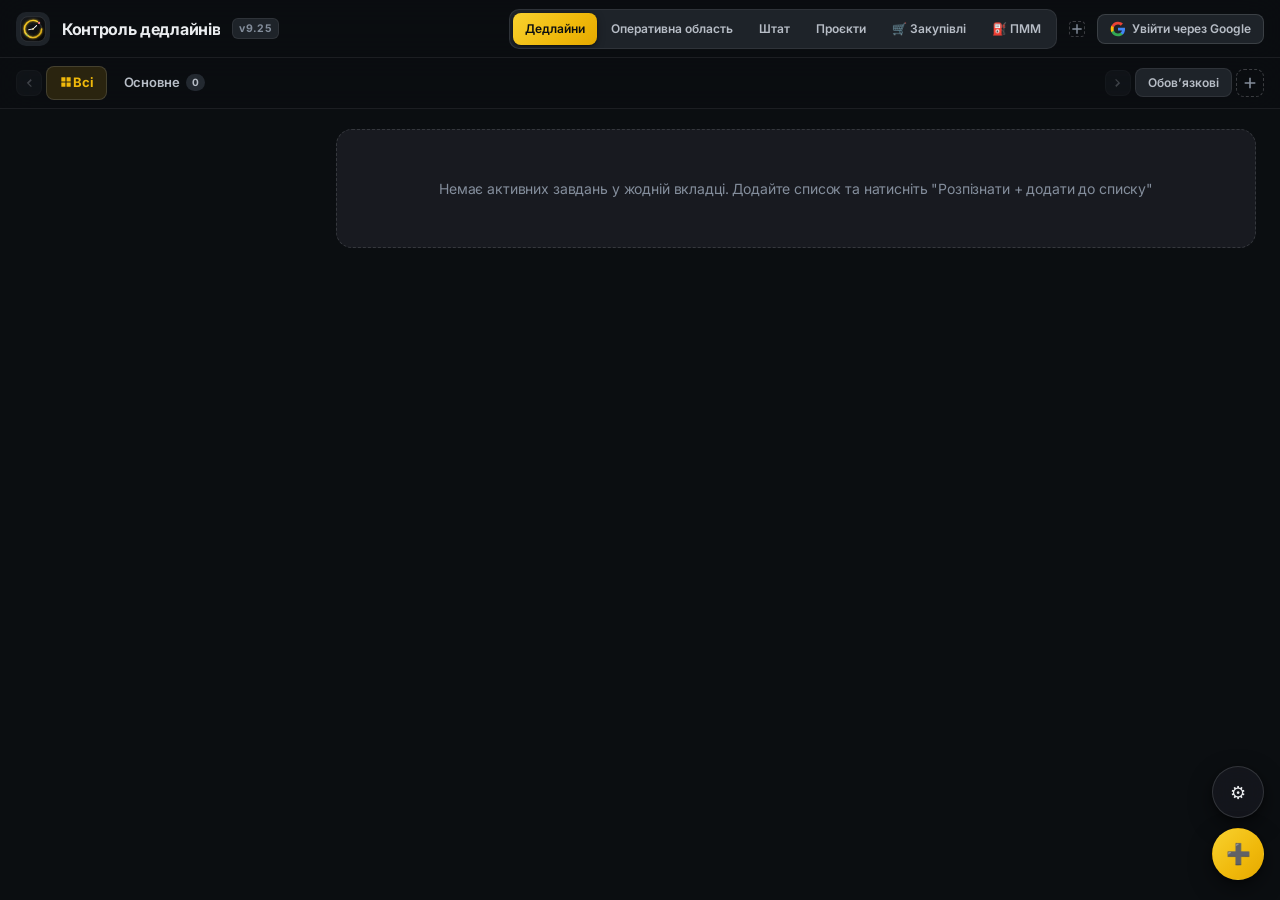
==== index.html @ 84240d9f "fix" ====
<!DOCTYPE html>
<html lang="uk">
<head>
<meta charset="UTF-8">
<meta name="viewport" content="width=device-width, initial-scale=1.0, maximum-scale=1.0, user-scalable=no, viewport-fit=cover">
<meta name="apple-mobile-web-app-capable" content="yes">
<meta name="apple-mobile-web-app-status-bar-style" content="default">
<meta name="theme-color" content="#0B0E11">
<meta name="apple-mobile-web-app-title" content="Дедлайни">
<link rel="manifest" href="manifest.json">
<link rel="icon" href="logo-mark.svg" type="image/svg+xml">
<title>Контроль дедлайнів</title>
<link href="https://fonts.googleapis.com/css2?family=Inter:wght@400;500;600;700;800&family=JetBrains+Mono:wght@500;700;800&display=swap" rel="stylesheet">
<link rel="stylesheet" href="themes.css?v=1.2">
<link rel="stylesheet" href="base.css?v=2.14">
<script src="https://telegram.org/js/telegram-web-app.js"></script>
<script src="https://accounts.google.com/gsi/client" async defer></script>

</head>
<body data-theme="binance">

  <div class="lock-screen" id="lockScreen">
    <div class="lock-box">
      <div class="lock-icon" aria-hidden="true"></div>
      <div class="lock-title">Екран заблоковано</div>
      <div class="lock-sub">Введіть пароль, щоб побачити завдання</div>
      <div class="lock-input-row">
        <input type="password" id="lock-password-input" placeholder="Пароль" autocomplete="off">
        <button class="btn-primary" id="lock-unlock-btn">Розблокувати</button>
      </div>
      <div class="lock-error" id="lock-error" style="display:none;">❌ Невірний пароль</div>
      <button class="lock-forgot" id="lock-forgot" type="button">Забули пароль? Скинути захист</button>
    </div>
    <div class="lock-topsites-wrap">
      <div class="lock-topsites-title">Часто відвідувані сайти</div>
      <div id="lock-top-sites" class="top-sites lock-top-sites"></div>
    </div>
  </div>

  <!-- Install Prompt Banner -->
  <div class="install-banner" id="install-banner" style="display:none;">
    <div class="install-banner-icon">📋</div>
    <div class="install-banner-text">
      <div class="install-banner-title" id="install-banner-title">Додайте на головний екран</div>
      <div class="install-banner-sub" id="install-banner-sub">Для швидкого доступу до дедлайнів</div>
    </div>
    <button class="install-banner-btn" id="install-banner-btn">Встановити</button>
    <button class="install-banner-close" id="install-banner-close" aria-label="Закрити">✕</button>
  </div>

  <div class="topbar">
    <div class="topbar-icon" aria-hidden="true"><img src="logo-mark.svg" alt=""></div>
    <div class="topbar-title">Контроль дедлайнів</div>
    <span class="topbar-version" id="topbarVersion" title="Версія застосунку"></span>
    <div class="app-mode-switch" role="tablist" aria-label="Робочий режим">
      <button class="app-mode-btn active" id="mode-deadlines" type="button" data-mode="deadlines" role="tab" aria-selected="true">Дедлайни</button>
      <button class="app-mode-btn" id="mode-ops" type="button" data-mode="ops" role="tab" aria-selected="false">Оперативна область</button>
      <button class="app-mode-btn" id="mode-shtat" type="button" data-mode="shtat" role="tab" aria-selected="false">Штат</button>
      <button class="app-mode-btn" id="mode-projects" type="button" data-mode="projects" role="tab" aria-selected="false">Проєкти</button>
      <button class="app-mode-btn" id="mode-procurement" type="button" data-mode="procurement" role="tab" aria-selected="false">🛒 Закупівлі</button>
      <button class="app-mode-btn" id="mode-pmm" type="button" data-mode="pmm" role="tab" aria-selected="false">⛽ ПММ</button>
    </div>
    <div id="top-sites" class="top-sites"></div>
    <button class="share-btn" id="share-btn" title="Поділитися" aria-label="Поділитися" style="display:none; background: none; border: 1px solid var(--border); border-radius: 8px; padding: 6px 10px; cursor: pointer; font-size: 18px; color: var(--text2); transition: all 0.2s; margin-left: 8px; flex-shrink: 0;">📤</button>
    <div class="auth-section" id="auth-section"></div>
  </div>

  <div class="tab-bar" id="tab-bar">
    <button class="tab-scroll-btn" id="tab-scroll-left" type="button" title="Прокрутити вліво" aria-label="Прокрутити вліво"></button>
    <div class="tab-list" id="tab-list"></div>
    <button class="tab-scroll-btn" id="tab-scroll-right" type="button" title="Прокрутити вправо" aria-label="Прокрутити вправо"></button>
    <button class="required-toggle-btn" id="required-toggle-btn" type="button" title="Показати або сховати задачі без дати">Обов’язкові</button>
    <button class="tab-add-btn" id="tab-add-btn" title="Додати вкладку" aria-label="Додати вкладку"></button>
  </div>

<nav class="mobile-nav" aria-label="Основна навігація">
  <button class="mobile-nav-item active" type="button" data-mode="deadlines"><span class="mobile-nav-icon">⌁</span><span>Дедлайни</span></button>
  <button class="mobile-nav-item" type="button" data-mode="ops"><span class="mobile-nav-icon">▦</span><span>Оперативна</span></button>
  <button class="mobile-nav-item" type="button" data-mode="shtat"><span class="mobile-nav-icon">◉</span><span>Штат</span></button>
  <button class="mobile-nav-item" type="button" data-mode="projects"><span class="mobile-nav-icon">⌘</span><span>Проєкти</span></button>
  <button class="mobile-nav-item" type="button" data-mode="procurement"><span class="mobile-nav-icon">🛒</span><span>Закупівлі</span></button>
  <button class="mobile-nav-item" type="button" data-mode="pmm"><span class="mobile-nav-icon">⛽</span><span>ПММ</span></button>
</nav>

<div class="fab-container">
  <button class="fab-btn fab-lock" id="lock-now-btn" title="Заблокувати екран" style="display:none;" aria-label="Заблокувати екран">🔒</button>
  <button class="fab-btn fab-settings" id="settings-btn" title="Налаштування" aria-label="Налаштування">⚙️</button>
  <button class="fab-btn fab-add" id="add-btn" title="Додати завдання" aria-label="Додати завдання">➕</button>
</div>

<div class="dash-layout">

  <aside class="dash-sidebar">
    <section class="calendar-command-card dash-widget sidebar-cal" id="calendar-section" style="display: none;" aria-label="Календар завдань">
      <div class="calendar-command-heading">
        <div><p class="eyebrow">Планування</p><h1>Календар задач</h1></div>
        <span class="calendar-command-note">натисніть на дату</span>
      </div>
      <div class="cal-header">
        <button id="cal-prev" aria-label="Попередній місяць"></button>
        <span class="cal-title" id="cal-title"></span>
        <button id="cal-next" aria-label="Наступний місяць"></button>
      </div>
      <div class="cal-grid" id="calendar-grid"></div>
    </section>

    <div class="dash-widget" id="top-assignees-widget" style="display:none;">
      <h4>👥 Топ виконавців</h4>
      <div id="top-assignees-list"></div>
    </div>
  </aside>

  <div class="dash-main">
    <div id="container">
      <div class="empty empty-state">Завантажте завдання через Gemini або відновлено зі сховища</div>
    </div>
    <div id="completed-section" style="display: none; margin-top: 40px;">
      <h3 style="color: var(--text2); font-size: 15px; margin-bottom: 16px; border-bottom: 1px solid var(--border); padding-bottom: 8px;">Виконані завдання</h3>
      <div id="completed-container" class="items-grid"></div>
    </div>
  </div>
</div>

<section class="ops-workspace" id="ops-workspace" aria-label="Оперативна робоча область">
  <div class="ops-shell">
    <aside class="ops-rail">
      <div class="ops-rail-title">Реєстри</div>
      <div class="ops-nav-card">
        <button class="ops-nav-item active" type="button" data-ops-target="fuel" style="--ops-dot: var(--blue);"><span>Паливо</span><small id="ops-nav-fuel">0</small></button>
        <button class="ops-nav-item" type="button" data-ops-target="procurement" style="--ops-dot: var(--amber);"><span>Закупівлі</span><small id="ops-nav-procurement">0</small></button>
        <button class="ops-nav-item" type="button" data-ops-target="budgets" style="--ops-dot: var(--green);"><span>Кошториси</span><small id="ops-nav-budgets">0</small></button>
        <button class="ops-nav-item" type="button" data-ops-target="tables" style="--ops-dot: var(--text3);"><span>Таблиці</span><small>soon</small></button>
      </div>
    </aside>
    <main class="ops-main">
      <section class="ops-hero">
        <div class="ops-register-panel">
          <div class="ops-kicker">Оперативна область</div>
          <div class="ops-title-row">
            <div>
              <h2 class="ops-title">Реєстри ресурсів, закупівель і кошторисів</h2>
              <p class="ops-subtitle">Тут будемо збирати інформацію різного характеру: паливо, плани закупівель, кошторисні статті, інтегровані таблиці та зведену статистику.</p>
            </div>
            <div class="ops-action-row">
              <button class="ops-soft-btn" type="button" id="ops-add-row-btn">Додати запис</button>
              <button class="ops-soft-btn" type="button" id="ops-import-btn">Імпорт таблиці</button>
            </div>
          </div>
          <div class="ops-ledger" id="ops-ledger"></div>
        </div>
        <div class="ops-register-panel">
          <div class="ops-kicker">План / факт</div>
          <h2 class="ops-title">Поточна картина</h2>
          <p class="ops-subtitle">Показники поки рахуються з локальної структури даних. Наступним кроком додамо редагування й імпорт.</p>
          <div id="ops-summary-lines"></div>
        </div>
      </section>
      <section class="ops-module-grid">
        <article class="ops-module" id="ops-module-fuel"></article>
        <article class="ops-module" id="ops-module-procurement"></article>
        <article class="ops-module" id="ops-module-budgets"></article>
      </section>
    </main>
  </div>
</section>

<section class="shtat-workspace" id="shtat-workspace" aria-label="Штат" style="display:none;">
  <div class="shtat-toolbar" id="shtat-toolbar" style="display:none;">
    <div class="shtat-toolbar-left">
      <label class="shtat-filter-label" for="shtat-unit-filter">Підрозділ</label>
      <select class="shtat-unit-filter" id="shtat-unit-filter" aria-label="Фільтр підрозділів">
        <option value="all">Всі підрозділи</option>
      </select>
    </div>
    <button class="btn-secondary shtat-refresh-btn" id="shtat-refresh-btn" type="button">🔄 Оновити з таблиці</button>
  </div>
  <div class="shtat-dashboard" id="shtat-dashboard">
    <!-- Заповнюється через renderShtatDashboard() -->
  </div>
</section>

<section class="projects-workspace" id="projects-workspace" aria-label="Проєкти" style="display:none;">
  <div class="projects-shell">
    <aside class="projects-rail" aria-label="Список проєктів">
      <div class="projects-rail-heading">
        <div>
          <span class="projects-eyebrow">Контур роботи</span>
          <h2>Проєкти</h2>
        </div>
        <button class="project-create-btn" id="project-create-btn" type="button">+ Новий</button>
      </div>
      <div class="projects-list" id="projects-list"></div>
    </aside>
    <main class="project-detail" id="project-detail" aria-live="polite"></main>
  </div>
</section>

<section class="pmm-workspace" id="pmm-workspace" aria-label="Пально-мастильні матеріали" style="display:none;">
  <!-- Rendered dynamically by renderPmmWorkspace() -->
</section>

<section class="procurement-workspace" id="procurement-workspace" aria-label="План закупівель" style="display:none;">
    <main class="procurement-main">
      <div class="procurement-panel">
        <div class="procurement-head">
          <div>
            <span class="procurement-eyebrow">План закупівель</span>
            <h2 class="procurement-title" id="procurement-title">План закупівель</h2>
          </div>
          <button type="button" class="procurement-btn" id="procurement-settings-btn" title="Налаштування Google Таблиці">⚙️</button>
          <button type="button" class="procurement-sync-btn" id="procurement-sync-btn">🔄 Оновити з Google Таблиці</button>
        </div>

        <div class="proc-gauge-wrap">
          <div class="proc-gauge-box">
            <svg viewBox="0 0 210 148">
              <defs>
                <linearGradient id="procGaugeGrad" x1="0" y1="0" x2="1" y2="0">
                  <stop offset="0%" stop-color="#ff1b3d"/>
                  <stop offset="25%" stop-color="#ff7200"/>
                  <stop offset="50%" stop-color="#ffd800"/>
                  <stop offset="75%" stop-color="#82ff00"/>
                  <stop offset="100%" stop-color="#00df63"/>
                </linearGradient>
                <linearGradient id="needleFillGrad" x1="105" y1="118" x2="20" y2="118" gradientUnits="userSpaceOnUse">
                  <stop offset="0%" stop-color="#07101f"/>
                  <stop offset="45%" stop-color="#0b2145"/>
                  <stop offset="100%" stop-color="#07101f"/>
                </linearGradient>
                <linearGradient id="needleEdgeGrad" x1="105" y1="118" x2="20" y2="118" gradientUnits="userSpaceOnUse">
                  <stop offset="0%" stop-color="#008cff"/>
                  <stop offset="55%" stop-color="#00eaff"/>
                  <stop offset="100%" stop-color="#ffffff"/>
                </linearGradient>
                <filter id="procGlow" x="-60%" y="-60%" width="220%" height="220%">
                  <feGaussianBlur stdDeviation="3" result="blur"/>
                  <feMerge>
                    <feMergeNode in="blur"/>
                    <feMergeNode in="SourceGraphic"/>
                  </feMerge>
                </filter>
                <filter id="procSoftGlow" x="-80%" y="-80%" width="260%" height="260%">
                  <feGaussianBlur stdDeviation="5"/>
                </filter>
              </defs>

              <path d="M15,118 A90,90 0 0 1 195,118 Z" fill="none"/>

              <g id="procTicksGroup" filter="url(#procGlow)"></g>

              <path class="gauge-ring-track" d="M20,118 A85,85 0 0 1 190,118"/>
              <path class="gauge-ring" d="M20,118 A85,85 0 0 1 190,118" stroke="url(#procGaugeGrad)"/>
              <path class="gauge-ring-halo" d="M20,118 A85,85 0 0 1 190,118" stroke="url(#procGaugeGrad)" filter="url(#procSoftGlow)"/>
              <path class="gauge-ring-shine" d="M20,118 A85,85 0 0 1 190,118" filter="url(#procGlow)"/>

              <g id="procLabelsGroup"></g>

              <g id="procNeedleGroup" filter="url(#procGlow)">
                <line class="gauge-needle-tail" x1="105" y1="118" x2="123" y2="118"/>
                <path class="gauge-needle-body" id="procGaugeNeedle" d="M105,112.5 L19,118 L105,123.5 Z"/>
                <circle class="gauge-needle-tip" cx="19" cy="118" r="2"/>
              </g>
              <circle class="gauge-pivot-outer" id="procGaugePivot" cx="105" cy="118" r="8"/>
              <circle class="gauge-pivot-shine" cx="105" cy="118" r="2.6" filter="url(#procGlow)"/>
            </svg>
            <div class="proc-gauge-pct" id="procGaugePct">0%</div>
          </div>
          <div class="proc-gauge-stats">
            <div class="proc-gauge-stat-line" id="procGaugeLabel">Виконано 0 з 0 позицій</div>
            <div class="proc-gauge-stat-sub">Позначайте позиції галочкою — стрілка рухається автоматично</div>
          </div>
        </div>

        <div class="procurement-kekv-summary" id="procurement-kekv-summary"></div>
        <div class="procurement-kekv-summary" id="procurement-type-summary"></div>

        <div class="procurement-csv-box" id="procurement-csv-box" style="display:none;">
          <b>⚠️ Браузер заблокував пряме завантаження таблиці (CORS).</b>
          <div style="font-size:12px;margin-top:4px">Відкрийте таблицю → Файл → Завантажити → CSV, вставте текст нижче:</div>
          <textarea id="procurement-csv-textarea" placeholder="№ з/п,КЕКВ,Предмет закупівлі,Вартість,Тип угоди"></textarea>
          <div style="display:flex;gap:8px">
            <button type="button" class="procurement-btn procurement-btn-primary" id="procurement-csv-import-btn">📥 Імпортувати CSV</button>
            <button type="button" class="procurement-btn" id="procurement-csv-cancel-btn">Скасувати</button>
          </div>
        </div>

        <div class="procurement-table-wrap">
          <table class="procurement-table">
            <thead>
              <tr>
                <th>№</th>
                <th>КЕКВ</th>
                <th>Предмет закупівлі</th>
                <th>Вартість, грн</th>
                <th>Тип угоди</th>
                <th>✓</th>
                <th></th>
              </tr>
            </thead>
            <tbody id="procurement-table-body"></tbody>
          </table>
          <div class="procurement-empty" id="procurement-empty" style="display:none;">
            Позицій ще немає. Натисніть «Оновити з Google Таблиці».
          </div>
        </div>

        <div class="procurement-status" id="procurement-status"></div>
        <button type="button" class="procurement-btn" id="procurement-no-url-btn" style="display:none; margin-top: 10px;">⚙️ Вказати посилання на таблицю</button>
      </div>
    </main>
</section>


<div class="modal-overlay" id="addModal">
  <div class="modal-content" style="max-width: 520px;">
    <div class="modal-header">
      <div class="modal-title">Додати завдання</div>
      <button class="modal-close" id="modal-close-btn" aria-label="Закрити"></button>
    </div>

    <div class="workspace-select-row" id="workspace-select-container" style="display: none; margin-top: 0; margin-bottom: 14px;">
      <label>📁 Вкладка:</label>
      <select id="add-workspace-select"></select>
    </div>

    <label class="ai-toggle-row" for="ai-mode-toggle">
      <input type="checkbox" id="ai-mode-toggle">
      <span class="ai-toggle-switch"></span>
      <span class="ai-toggle-label">🤖 Розпізнавати текст за допомогою ШІ (декілька завдань зі списку одразу)</span>
    </label>

    <div id="quick-mode-fields">
      <div class="input-box" style="margin-bottom: 0; padding: 0; border: none; background: transparent;">
        <label>⚡ Швидке додавання завдання</label>
        <div class="voice-field">
          <input type="text" id="quick-task-text" placeholder="Опис завдання..." style="width:100%; background:var(--surface2); border:1px solid var(--border); color:var(--text); padding:10px 40px 10px 12px; border-radius:var(--radius-sm); outline:none; font-family:'Inter',sans-serif; font-size:14px; margin-bottom:10px;">
          <button type="button" class="mic-btn" data-target="quick-task-text" aria-label="Голосове введення" title="Голосове введення"></button>
        </div>
        <div style="display:flex; gap:10px; margin-bottom:10px; flex-wrap: wrap;">
          <div style="flex:1; min-width:130px;">
            <label style="font-size: 12px; color: var(--text2); display:block; margin-bottom: 4px;">📅 Дедлайн:</label>
                <input type="date" id="quick-task-date" style="width:100%; background:var(--surface2); border:1px solid var(--border); color:var(--text); padding:8px; border-radius:6px; outline:none; font-family:'Inter',sans-serif; font-size:13px;">
              </div>
              <div style="flex:0.7; min-width:100px;">
                <label style="font-size: 12px; color: var(--text2); display:block; margin-bottom: 4px;">🕐 Час:</label>
                <input type="time" id="quick-task-time" style="width:100%; background:var(--surface2); border:1px solid var(--border); color:var(--text); padding:8px; border-radius:6px; outline:none; font-family:'Inter',sans-serif; font-size:13px;">
              </div>
            </div>
            <div style="display:flex; gap:10px; margin-bottom:14px; flex-wrap: wrap;">
              <div style="flex:1; min-width:130px;">
                <label style="font-size: 12px; color: var(--text2); display:block; margin-bottom: 4px;">🔄 Повторення:</label>
                <select id="quick-task-repeat" style="width:100%; background:var(--surface2); border:1px solid var(--border); color:var(--text); padding:8px; border-radius:6px; outline:none; font-size:13px;">
                  <option value="none">Не повторювати</option>
                  <option value="weekly">Щотижня</option>
                  <option value="monthly">Щомісяця</option>
                  <option value="quarterly">Щокварталу</option>
                </select>
              </div>
              <div style="flex:1; min-width:130px;">
                <label style="font-size: 12px; color: var(--text2); display:block; margin-bottom: 4px;">👤 Виконавець:</label>
                <input type="text" id="quick-task-assignee" placeholder="Ім'я або посада" list="assignees-datalist" autocomplete="off" style="width:100%; background:var(--surface2); border:1px solid var(--border); color:var(--text); padding:8px; border-radius:6px; outline:none; font-family:'Inter',sans-serif; font-size:13px;">
              </div>
            </div>
            <label class="important-checkbox" style="display:inline-flex; align-items:center; gap:8px; margin-bottom:12px; cursor:pointer;">
              <input type="checkbox" id="quick-task-important" style="width:18px; height:18px; accent-color:var(--red); cursor:pointer;">
              <span style="font-size:13px; font-weight:700; color:var(--red); user-select:none;">❗ Важлива задача</span>
            </label>
            <div class="btn-row">
              <button class="btn-primary" id="btn-quick-add" style="width:100%; justify-content:center;">
                Додати завдання
              </button>
            </div>
          </div>
        </div>

        <div id="ai-mode-fields" style="display:none;">
          <div class="input-box" style="margin-bottom: 0; padding: 0; border: none; background: transparent;">
            <label>📋 Список недоліків з термінами</label>
            <div class="voice-field">
              <textarea id="raw" placeholder="Наприклад:
1. Підтікання даху в корпусі А — термін 20.06.2025
2. Відсутність плану евакуації — до 05.07.2025"></textarea>
              <button type="button" class="mic-btn" data-target="raw" aria-label="Голосове введення" title="Голосове введення"></button>
            </div>
            <div style="display: flex; gap: 12px; margin-top: 12px; flex-wrap: wrap; align-items: flex-end;">
              <div>
                <label style="font-size: 13px; color: var(--text2); margin-right: 8px;">🔄 Повторення:</label>
                <select id="default-repeat" style="background: var(--surface2); border: 1px solid var(--border); color: var(--text); padding: 6px; border-radius: var(--radius-sm); outline: none;">
                  <option value="none">Не повторювати</option>
                  <option value="weekly">Щотижня</option>
                  <option value="monthly">Щомісяця</option>
                  <option value="quarterly">Щокварталу</option>
                </select>
              </div>
              <div>
                <label style="font-size: 13px; color: var(--text2); display: block; margin-bottom: 2px;">👤 Виконавець:</label>
                <input type="text" id="default-assignee" placeholder="Ім'я або посада" list="assignees-datalist" autocomplete="off" style="background: var(--surface2); border: 1px solid var(--border); color: var(--text); padding: 6px 10px; border-radius: var(--radius-sm); outline: none; font-family: 'Inter', sans-serif; font-size: 13px; width: 180px;">
              </div>
            </div>
            <div class="btn-row">
              <button class="btn-primary" id="btn-parse">Розпізнати + додати до списку</button>
              <span class="status" id="status"></span>
            </div>
          </div>
        </div>
  </div>
</div>

<div class="modal-overlay" id="editModal">
  <div class="modal-content">
    <div class="modal-header">
      <div class="modal-title">Редагувати завдання</div>
      <button class="modal-close" id="edit-modal-close-btn" aria-label="Закрити"></button>
    </div>
    <div class="input-box" style="margin-bottom: 0; padding: 0; border: none; background: transparent;">
      <label>📝 Текст замітки</label>
      <div class="voice-field">
        <textarea id="edit-text" style="min-height: 80px;"></textarea>
        <button type="button" class="mic-btn" data-target="edit-text" aria-label="Голосове введення" title="Голосове введення"></button>
      </div>
      
      <div style="display: flex; gap: 12px; margin-top: 12px; flex-wrap: wrap;">
        <div style="flex: 1; min-width: 130px;">
          <label style="font-size: 13px; color: var(--text2); display: block; margin-bottom: 6px;">📅 Дедлайн:</label>
          <input type="date" id="edit-deadline" style="width: 100%; background: var(--surface2); border: 1px solid var(--border); color: var(--text); padding: 8px; border-radius: var(--radius-sm); outline: none; font-family: 'Inter', sans-serif;">
        </div>
        <div style="flex: 0.6; min-width: 100px;">
          <label style="font-size: 13px; color: var(--text2); display: block; margin-bottom: 6px;">🕐 Час:</label>
          <input type="time" id="edit-deadline-time" style="width: 100%; background: var(--surface2); border: 1px solid var(--border); color: var(--text); padding: 8px; border-radius: var(--radius-sm); outline: none; font-family: 'Inter', sans-serif;">
        </div>
        <div style="flex: 1; min-width: 130px;">
          <label style="font-size: 13px; color: var(--text2); display: block; margin-bottom: 6px;">🔄 Повторення:</label>
          <select id="edit-repeat" style="width: 100%; background: var(--surface2); border: 1px solid var(--border); color: var(--text); padding: 8px; border-radius: var(--radius-sm); outline: none;">
            <option value="none">Не повторювати</option>
            <option value="weekly">Щотижня</option>
            <option value="monthly">Щомісяця</option>
            <option value="quarterly">Щокварталу</option>
          </select>
        </div>
        <div style="flex: 1; min-width: 130px;">
          <label style="font-size: 13px; color: var(--text2); display: block; margin-bottom: 6px;">👤 Виконавець:</label>
          <input type="text" id="edit-assignee" placeholder="Ім'я или посада" list="assignees-datalist" autocomplete="off" style="width: 100%; background: var(--surface2); border: 1px solid var(--border); color: var(--text); padding: 8px; border-radius: var(--radius-sm); outline: none; font-family: 'Inter', sans-serif;">
        </div>
        <div style="flex: 1; min-width: 130px;">
          <label style="font-size: 13px; color: var(--text2); display: block; margin-bottom: 6px;">📁 Вкладка:</label>
          <select id="edit-workspace" style="width: 100%; background: var(--surface2); border: 1px solid var(--border); color: var(--text); padding: 8px; border-radius: var(--radius-sm); outline: none; font-family: 'Inter', sans-serif;"></select>
        </div>
      </div>

      <label class="important-checkbox" style="display:inline-flex; align-items:center; gap:8px; margin-top:12px; cursor:pointer;">
        <input type="checkbox" id="edit-important" style="width:18px; height:18px; accent-color:var(--red); cursor:pointer;">
        <span style="font-size:13px; font-weight:700; color:var(--red); user-select:none;">❗ Важлива задача</span>
      </label>

      <div class="btn-row" style="margin-top: 20px;">
        <button class="btn-primary" id="btn-save-edit" style="width: 100%; justify-content: center;">
          Зберегти зміни
        </button>
      </div>
    </div>
  </div>
</div>

<div class="modal-overlay" id="siteEditModal">
  <div class="modal-content" style="max-width: 380px;">
    <div class="modal-header">
      <div class="modal-title" id="site-edit-modal-title">Додати сайт</div>
      <button class="modal-close" id="site-edit-close-btn" aria-label="Закрити"></button>
    </div>
    <div class="input-box" style="margin-bottom: 0; padding: 0; border: none; background: transparent;">
      <label class="site-field-label">🏷️ Назва</label>
      <input type="text" id="site-edit-title" class="site-field-input" placeholder="Наприклад: Пошта " autocomplete="off">
      <label class="site-field-label">🔗 Адреса (URL)</label>
      <input type="text" id="site-edit-url" class="site-field-input" placeholder="https://example.com" autocomplete="off" style="margin-bottom: 4px;">
      <div style="display:flex; justify-content: flex-end;">
        <span id="site-edit-delete-link" style="display:none; font-size:12px; color:var(--red); cursor:pointer; font-weight:600;">🗑 Видалити сайт</span>
      </div>
      <div class="btn-row" style="margin-top: 16px;">
        <button class="btn-primary" id="btn-save-site" style="width: 100%; justify-content: center;">
          Зберегти
        </button>
      </div>
    </div>
  </div>
</div>

<div class="modal-overlay" id="settingsModal">
  <div class="modal-content">
    <div class="modal-header">
      <div class="modal-title">Налаштування</div>
      <button class="modal-close" id="settings-close-btn" aria-label="Закрити"></button>
    </div>
    <div class="settings-body">
      <nav class="settings-nav" id="settings-nav">
        <div class="settings-nav-item active" data-group="security">Безпека</div>
        <div class="settings-nav-item" data-group="ai-data">AI та дані</div>
        <div class="settings-nav-item" data-group="sheets">📊 Google Таблиці</div>
        <div class="settings-nav-item" data-group="appearance">Вигляд</div>
        <div class="settings-nav-item" data-group="team">Виконавці</div>
      </nav>
      <div class="settings-panels">

        <div class="settings-group active" data-group="security">
          <div class="settings-section">
            <h3>🔒 Захист екрана паролем</h3>
            <div style="font-size: 12px; color: var(--text3); margin-bottom: 12px; line-height: 1.5;">
              Якщо встановити пароль, при відкритті нової вкладки список завдань буде прихований.
            </div>
            <div class="api-block" style="margin-bottom: 10px;">
              <input type="password" id="lock-password-new" placeholder="Новий пароль" style="flex: 1;">
              <button class="btn-secondary" id="set-lock-password-btn">🔒 Встановити</button>
            </div>
            <div style="display:flex; align-items:center; justify-content:space-between;">
              <span class="api-status" id="lock-password-status">захист вимкнено</span>
              <button class="btn-secondary" id="remove-lock-password-btn" style="color: var(--red); border-color: rgba(220,38,38,0.3);">🗑 Прибрати захист</button>
            </div>
          </div>
          <div class="settings-section">
            <h3>⏱ Авто-блокування</h3>
            <div style="font-size: 12px; color: var(--text3); margin-bottom: 12px; line-height: 1.5;">
              Автоматично блокує екран через заданий час бездіяльності. Працює тільки якщо встановлено пароль.
            </div>
            <label style="display:flex; align-items:center; gap:12px; margin-bottom:12px; cursor:pointer;">
              <input type="checkbox" id="auto-lock-checkbox" style="width:44px; height:24px; accent-color:var(--blue); cursor:pointer;">
              <span style="font-weight:600; font-size:14px; color:var(--text);">Увімкнути авто-блокування</span>
            </label>
            <div style="display:flex; align-items:center; gap:10px;">
              <span style="font-size:12px; color:var(--text2); white-space:nowrap;">Блокувати через:</span>
              <select id="auto-lock-timeout" style="background:var(--surface2); border:1px solid var(--border); color:var(--text); padding:7px 10px; border-radius:6px; outline:none; font-family:'Inter',sans-serif; font-size:13px; flex:1; max-width:200px;">
                <option value="1">1 хвилина</option>
                <option value="3">3 хвилини</option>
                <option value="5" selected>5 хвилин</option>
                <option value="10">10 хвилин</option>
                <option value="15">15 хвилин</option>
                <option value="30">30 хвилин</option>
              </select>
              <span style="font-size:11px; color:var(--text3);" id="auto-lock-status">⏱ вимкнено</span>
            </div>
          </div>
          <div class="settings-section">
            <h3>🔐 Google OAuth Client ID</h3>
            <div class="api-block" style="margin-bottom: 6px;">
              <input type="text" id="google-client-id" placeholder="170206231747-am5ds0v9nf10hp1h7k86gs6pdv081737.apps.googleusercontent.com" style="flex: 1;">
              <span class="api-status" id="client-id-status">за замовчуванням</span>
            </div>
            <div style="font-size: 11px; color: var(--text3); line-height: 1.5; margin-bottom: 10px;">
              Потрібен для автоматичного збереження та синхронізації даних у <b>Google Drive</b> (<code style="font-size:10px">deadline_tracker_backup.json</code>) і для доступу до <b>приватних</b> Google Таблиць (Штат, ПММ).
            </div>
            <div id="settings-auth-box"></div>
          </div>
        </div>

        <div class="settings-group" data-group="ai-data">
          <div class="settings-section">
            <h3>🔑 Gemini API Key</h3>
            <div class="api-block" style="margin-bottom: 0; flex-wrap: wrap;">
              <input type="password" id="api-key" placeholder="Вставте ключ..." style="flex: 1; min-width: 160px;">
              <span class="api-status" id="api-status">не збережено</span>
            </div>
          </div>
          <div class="settings-section">
            <h3>🗑 Управління даними</h3>
            <div style="display: flex; gap: 10px; margin-bottom: 12px; flex-wrap: wrap;">
              <button class="btn-secondary" id="clear-tasks-btn" style="flex:1; min-width:140px;">Очистити завдання</button>
              <button class="btn-secondary" id="clear-storage-btn" style="flex:1; min-width:140px;">Скинути завдання + ключ</button>
            </div>
            <button class="btn-secondary" id="clear-all-btn" style="width:100%; border-color: var(--red); color: var(--red); padding:10px 16px; font-weight:700; margin-top:4px;">⚠️ Скинути ВСІ дані (повне очищення)</button>
            <div style="font-size:11px; color:var(--text3); margin-top:8px; line-height:1.5;">Повне очищення видаляє всі завдання, вкладки, ключі, налаштування, дані Штату, топ-сайти, тему оформлення та перезавантажує сторінку.</div>
          </div>
          <div class="settings-section">
            <h3>Резервне копіювання</h3>
            <div style="display: flex; gap: 10px; margin-bottom: 12px; flex-wrap: wrap;">
              <button class="btn-secondary" id="export-btn" style="flex:1; min-width:140px; border-color: var(--blue); color: var(--blue);">📥 Зберегти архів</button>
              <button class="btn-secondary" id="import-btn" style="flex:1; min-width:140px;">📤 Відновити</button>
              <input type="file" id="import-file" accept=".json" style="display: none;">
            </div>
            <button class="btn-primary" id="export-doc-btn" style="width: 100%; justify-content: center; background: #34A853;">📄 Експорт звіту в Google Docs</button>
          </div>
        </div>

        <div class="settings-group" data-group="sheets">
          <div class="settings-section">
            <h3>⛽ Google Таблиця для розділу ПММ</h3>
            <div style="font-size: 12px; color: var(--text3); margin-bottom: 14px; line-height: 1.5;">
              Вкажіть посилання на власну Google Таблицю ПММ. Дані будуть читатися з вказаної таблиці замість стандартної.
              <br>
              <strong>Доступ:</strong> Таблиця має бути доступною для перегляду за посиланням.
            </div>
            <div class="api-block" style="margin-bottom: 10px;">
              <input type="text" id="pmm-sheets-url" placeholder="https://docs.google.com/spreadsheets/d/..." style="flex: 1; font-family: 'JetBrains Mono', monospace; font-size: 12px;">
            </div>
            <div style="display: flex; gap: 10px; align-items: center; flex-wrap: wrap;">
              <button class="btn-primary" id="pmm-sheets-save-btn" style="flex: 1; min-width: 160px; background: var(--blue);">💾 Зберегти посилання ПММ</button>
              <button class="btn-secondary" id="pmm-sheets-reset-btn" style="color: var(--text2);">Скинути до стандартного</button>
              <span class="api-status" id="pmm-sheets-status"></span>
            </div>
          </div>

          <div class="settings-section">
            <h3>📊 Імпорт штатного розпису з Google Таблиць</h3>
            <div style="font-size: 12px; color: var(--text3); margin-bottom: 14px; line-height: 1.5;">
              Вставте посилання на Google Таблицю зі штатним розписом. Додаток автоматично визначить підрозділи, посади та заповнить дані «штат / факт» у розділі Штат.
              <br><br>
              <strong>⚠️ Важливо:</strong> Вставляйте <strong>повне посилання</strong> з адресного рядка браузера після відкриття потрібного аркуша (<em>«Штат»</em>).<br>
              Посилання повинно містити <code>#gid=XXXXX</code> у кінці — це номер аркуша.<br>
              <strong>Доступ:</strong> таблиця має бути відкрита для перегляду за посиланням.
            </div>
            <div class="api-block" style="margin-bottom: 12px;">
              <input type="text" id="sheets-url" placeholder="https://docs.google.com/spreadsheets/d/.../edit#gid=123456" style="flex: 1; font-family: 'JetBrains Mono', monospace; font-size: 12px;">
            </div>
            <div style="display: flex; gap: 10px; align-items: center; flex-wrap: wrap;">
              <button class="btn-primary" id="sheets-save-btn" style="flex: 1; min-width: 160px; background: var(--blue);">💾 Зберегти посилання</button>
              <button class="btn-primary" id="sheets-import-btn" style="flex: 1; min-width: 200px;">📥 Завантажити Штат</button>
              <button class="btn-secondary" id="sheets-reset-btn" style="color: var(--text2);">Скинути</button>
              <span class="api-status" id="sheets-status"></span>
            </div>
            <div id="sheets-preview" style="margin-top: 14px; font-size: 12px; color: var(--text2); line-height: 1.6; max-height: 200px; overflow-y: auto; background: var(--surface2); border-radius: 8px; padding: 10px 14px; display: none;"></div>
            <div style="display: flex; gap: 10px; align-items: center; flex-wrap: wrap; margin-top: 12px;">
              <button class="btn-secondary" id="sheets-google-login-btn" style="flex: 1; min-width: 200px;">🔐 Увійти через Google</button>
              <button class="btn-secondary" id="sheets-diagnostics-btn" style="flex: 1; min-width: 200px;">🩺 Діагностика</button>
              <span class="api-status" id="sheets-google-status"></span>
            </div>
            <div style="font-size: 11px; color: var(--text3); margin-top: 8px; line-height: 1.5;">
              <b>Вхід потрібен лише якщо таблиця приватна.</b> Якщо таблиця відкрита «для всіх за посиланням» — авторизація не потрібна, додаток завантажить дані напряму.
            </div>
          </div>

          <div class="settings-section">
            <h3>📋 Таблиця плану закупівель</h3>
            <div style="font-size: 12px; color: var(--text3); margin-bottom: 14px; line-height: 1.5;">
              Вкажіть посилання на Google Таблицю плану закупівель. Дані автоматично завантажуються при відкритті розділу «План закупівель».
            </div>
            <div class="api-block" style="margin-bottom: 10px;">
              <input type="text" id="proc-sheet-url-settings" placeholder="https://docs.google.com/spreadsheets/d/..." style="flex: 1; font-family: 'JetBrains Mono', monospace; font-size: 12px;">
            </div>
            <div style="display: flex; gap: 10px; align-items: center; flex-wrap: wrap;">
              <button class="btn-primary" id="proc-sheet-url-save-btn" style="flex: 1; min-width: 160px; background: var(--blue);">💾 Зберегти посилання</button>
              <span class="api-status" id="proc-sheet-url-status"></span>
            </div>
          </div>

        </div>

        <div class="settings-group" data-group="appearance">
          <div class="settings-section">
            <h3>🎨 Тема оформлення</h3>
            <div style="font-size: 12px; color: var(--text3); margin-bottom: 12px; line-height: 1.5;">
              Оберіть кольорову схему інтерфейсу (як схеми оформлення на DLE).
            </div>
            <div class="theme-preview-grid" id="theme-preview-grid">
              <button class="theme-option" type="button" data-theme-option="binance">
                <span class="theme-swatch binance"></span>
                <span class="theme-option-label">Binance (тёмна)</span>
              </button>
              <button class="theme-option" type="button" data-theme-option="light">
                <span class="theme-swatch light"></span>
                <span class="theme-option-label">Світла</span>
              </button>
            </div>
          </div>
          <div class="settings-section">
            <h3>Розмір карток</h3>
            <div style="display: flex; gap: 10px; flex-wrap: wrap;">
              <button class="btn-secondary size-btn active" data-size="normal" style="flex:1; min-width:90px;">Великий</button>
              <button class="btn-secondary size-btn" data-size="medium" style="flex:1; min-width:90px;">Середній</button>
              <button class="btn-secondary size-btn" data-size="small" style="flex:1; min-width:90px;">Малий</button>
            </div>
          </div>
          <div class="settings-section" style="border-top: 1px solid var(--line); padding-top: 15px; margin-top: 15px;">
            <h3>🔄 Оновлення додатку</h3>
            <div style="font-size: 12px; color: var(--text3); margin-bottom: 12px; line-height: 1.5;">
              Якщо ви бачите помилки або старі версії функцій, очистіть кеш для завантаження останньої версії (v9.25).
            </div>
            <button class="btn-secondary" id="clear-cache-btn" style="width:100%; color: var(--red); border-color: rgba(255,75,75,0.3); background: rgba(255,75,75,0.05); padding: 8px 12px; font-weight: 600;">🧹 Очистити кеш та оновити</button>
          </div>
          <div class="settings-section">
            <h3>🖊 Режим редагування</h3>
            <div style="font-size: 12px; color: var(--text3); margin-bottom: 12px; line-height: 1.5;">
              Вимикає іконки редагування та видалення для чистого вигляду. Корисно для презентацій, звітів або коли нічого не змінюєш.
            </div>
            <label class="edit-mode-toggle" style="display:flex; align-items:center; gap:12px; cursor:pointer;">
              <input type="checkbox" id="edit-mode-checkbox" style="width:44px; height:24px; accent-color:var(--blue); cursor:pointer;">
              <span style="font-weight:600; font-size:14px; color:var(--text);">Показати елементи редагування</span>
            </label>
            <div style="margin-top:10px; font-size:11px; color:var(--text3); line-height:1.6;">
              <span id="edit-mode-status">✅ Редагування увімкнено</span>
              <ul style="margin:6px 0 0 16px; padding:0;">
                <li>✎✕ в таблиці Штат</li>
                <li>✕ на вкладках дедлайнів</li>
                <li>Кнопки редагування/виконання на картках</li>
                <li>Кнопки «Додати підрозділ/категорію»</li>
              </ul>
            </div>
          </div>
        </div>

        <div class="settings-group" data-group="team">
          <div class="settings-section">
            <h3>👥 База виконавців</h3>
            <div style="display: flex; gap: 8px; margin-bottom: 10px;">
              <input type="text" id="new-assignee-input" placeholder="Додати виконавця..." style="flex: 1; background: var(--surface2); border: 1px solid var(--border); color: var(--text); padding: 8px 12px; border-radius: var(--radius-sm); outline: none; font-family: 'Inter', sans-serif; font-size: 13px;">
              <button class="btn-secondary" id="add-assignee-btn" style="padding: 8px 16px; white-space: nowrap;">➕ Додати</button>
            </div>
            <div id="assignees-list" style="display: flex; flex-wrap: wrap; gap: 6px; max-height: 300px; overflow-y: auto;"></div>
          </div>
        </div>

      </div>
    </div>
</div>

<script src="script.js?v=9.25"></script>
<datalist id="assignees-datalist"></datalist>
<script>
  if ('serviceWorker' in navigator) {
    navigator.serviceWorker.register('sw.js').catch(() => {});
  }
</script>
</body>
</html>
---- themes.css ----
/* ============================================================
   themes.css — Система тем (как схемы на движке DLE)
   Каждая тема — набор CSS-переменных, переключается через
   <body data-theme="...">. Дефолт: binance (тёмно-золотая).
   ============================================================ */

/* ------------------------------------------------------------
   ТЕМА: binance (дефолт) — тёмная с золотым акцентом
   Палитра в духе Binance: глубокий тёмный, золото #F0B90B
   ------------------------------------------------------------ */
:root,
body[data-theme="binance"] {
  /* Фон и поверхности */
  --bg: #0B0E11;
  --surface: #181A20;
  --surface2: #1E2329;
  --surface3: #2B3139;
  --glass: rgba(24, 26, 32, .72);

  /* Текст */
  --text: #EAECEF;
  --text2: #B7BDC6;
  --text3: #848E9C;
  --text-dim: #5E6673;
  --text-inv: #0B0E11;

  /* Границы */
  --border: rgba(234, 236, 239, .08);
  --border2: rgba(234, 236, 239, .14);
  --border-strong: rgba(234, 236, 239, .22);
  --line: rgba(234, 236, 239, .10);

  /* Семантические цвета */
  --green: #0ECB81;
  --green-bg: rgba(14, 203, 129, .14);
  --amber: #F0B90B;
  --amber-bg: rgba(240, 185, 11, .14);
  --red: #F6465D;
  --red-bg: rgba(246, 70, 93, .14);
  --blue: #F0B90B;
  --blue-bg: rgba(240, 185, 11, .16);

  /* Акцент (золото Binance) */
  --accent-1: #F0B90B;
  --accent-2: #F8D12F;
  --accent-3: #F0B90B;
  --accent-grad: linear-gradient(135deg, #F8D12F 0%, #F0B90B 60%, #E5A900 100%);
  --accent-grad-soft: linear-gradient(135deg, rgba(240, 185, 11, .16), rgba(248, 209, 47, .10));
  --accent-glow: 0 0 24px rgba(240, 185, 11, .28), 0 0 56px rgba(240, 185, 11, .14);

  /* Скругления */
  --radius: 12px;
  --radius-sm: 8px;
  --radius-lg: 16px;

  /* Тени */
  --shadow-xs: 0 1px 2px rgba(0, 0, 0, .40);
  --shadow-sm: 0 2px 8px rgba(0, 0, 0, .32), 0 1px 2px rgba(0, 0, 0, .40);
  --shadow-md: 0 8px 24px rgba(0, 0, 0, .45), 0 2px 6px rgba(0, 0, 0, .35);
  --shadow-lg: 0 20px 48px rgba(0, 0, 0, .55), 0 6px 16px rgba(0, 0, 0, .40);
  --shadow-glow: 0 8px 24px rgba(240, 185, 11, .25);

  /* Шрифты */
  --font-sans: 'Inter', system-ui, -apple-system, 'Segoe UI', sans-serif;
  --font-mono: 'JetBrains Mono', ui-monospace, 'SFMono-Regular', Menlo, monospace;

  /* Прочее */
  --header-bg: rgba(11, 14, 17, .85);
  --chip-bg: rgba(43, 49, 57, .8);
  --chip-hover: rgba(43, 49, 57, 1);
  --nav-active: rgba(240, 185, 11, .14);
  --card-hover: rgba(30, 35, 41, .9);
  --input-bg: #1E2329;
  --input-focus-ring: 0 0 0 3px rgba(240, 185, 11, .22);
}

/* ------------------------------------------------------------
   ТЕМА: light — светлая премиум, золотой акцент сохраняется
   ------------------------------------------------------------ */
body[data-theme="light"] {
  --bg: #F7F8FA;
  --surface: #FFFFFF;
  --surface2: #F5F7FA;
  --surface3: #EDF0F5;
  --glass: rgba(255, 255, 255, .78);

  --text: #0B0E11;
  --text2: #5E6673;
  --text3: #848E9C;
  --text-dim: #A2AAB6;
  --text-inv: #FFFFFF;

  --border: rgba(11, 14, 17, .08);
  --border2: rgba(11, 14, 17, .12);
  --border-strong: rgba(11, 14, 17, .20);
  --line: rgba(11, 14, 17, .08);

  --green: #0E9F6E;
  --green-bg: rgba(14, 159, 110, .12);
  --amber: #D97706;
  --amber-bg: rgba(217, 119, 6, .12);
  --red: #DC2626;
  --red-bg: rgba(220, 38, 38, .12);
  --blue: #B45309;
  --blue-bg: rgba(240, 185, 11, .22);

  --accent-1: #B45309;
  --accent-2: #D97706;
  --accent-3: #F0B90B;
  --accent-grad: linear-gradient(135deg, #D97706 0%, #B45309 60%, #92400E 100%);
  --accent-grad-soft: linear-gradient(135deg, rgba(217, 119, 6, .12), rgba(240, 185, 11, .10));
  --accent-glow: 0 0 24px rgba(217, 119, 6, .22), 0 0 56px rgba(217, 119, 6, .10);

  --shadow-xs: 0 1px 2px rgba(11, 14, 17, .05);
  --shadow-sm: 0 2px 8px rgba(11, 14, 17, .06), 0 1px 2px rgba(11, 14, 17, .05);
  --shadow-md: 0 8px 24px rgba(11, 14, 17, .09), 0 2px 6px rgba(11, 14, 17, .05);
  --shadow-lg: 0 20px 48px rgba(11, 14, 17, .14), 0 6px 16px rgba(11, 14, 17, .07);
  --shadow-glow: 0 8px 24px rgba(217, 119, 6, .18);

  --header-bg: rgba(255, 255, 255, .85);
  --chip-bg: rgba(237, 240, 245, .8);
  --chip-hover: rgba(237, 240, 245, 1);
  --nav-active: rgba(240, 185, 11, .18);
  --card-hover: rgba(245, 247, 250, .95);
  --input-bg: #F5F7FA;
  --input-focus-ring: 0 0 0 3px rgba(217, 119, 6, .18);
}

/* ------------------------------------------------------------
   Общие переопределения для любой темы
   ------------------------------------------------------------ */
body {
  background: var(--bg);
  color: var(--text);
  font-family: var(--font-sans);
}
---- base.css ----
/* ============================================================
   base.css — Контроль дедлайнів
   Базова вёрстка каркаса. Всі кольори — тільки через CSS-перемінні
   з themes.css (body[data-theme="..."]). Логіку script.js не чіпаємо.
   ============================================================ */

/* ---------- Reset ---------- */
*, *::before, *::after { box-sizing: border-box; margin: 0; padding: 0; }

html { -webkit-text-size-adjust: 100%; }

body {
  min-height: 100vh;
  background: var(--bg);
  color: var(--text);
  font-family: var(--font-sans);
  font-size: 14px;
  line-height: 1.5;
  letter-spacing: -0.01em;
  -webkit-font-smoothing: antialiased;
  -moz-osx-font-smoothing: grayscale;
  transition: background .3s ease, color .3s ease;
}

img, svg, canvas { max-width: 100%; }
button { font-family: inherit; cursor: pointer; }
input, select, textarea { font-family: inherit; }

::selection { background: var(--blue-bg); color: var(--text); }

/* Скролбари */
::-webkit-scrollbar { width: 8px; height: 8px; }
::-webkit-scrollbar-track { background: transparent; }
::-webkit-scrollbar-thumb { background: var(--border-strong); border-radius: 20px; }
::-webkit-scrollbar-thumb:hover { background: var(--text3); }
* { scrollbar-width: thin; scrollbar-color: var(--border-strong) transparent; }

/* ============================================================
   TOPBAR
   ============================================================ */
.topbar {
  position: sticky;
  top: 0;
  z-index: 100;
  display: flex;
  align-items: center;
  gap: 12px;
  min-height: 58px;
  padding: 0 16px;
  background: var(--header-bg);
  backdrop-filter: blur(18px) saturate(160%);
  -webkit-backdrop-filter: blur(18px) saturate(160%);
  border-bottom: 1px solid var(--border);
}
.topbar-icon {
  width: 34px; height: 34px;
  display: flex; align-items: center; justify-content: center;
  border-radius: 10px;
  background: var(--surface2);
  flex-shrink: 0;
}
.topbar-icon img { width: 26px; height: 26px; }
.topbar-title {
  font-size: 16px;
  font-weight: 700;
  letter-spacing: -0.02em;
  color: var(--text);
  white-space: nowrap;
  overflow: hidden;
  text-overflow: ellipsis;
}
.topbar-version {
  font-size: 10.5px;
  font-weight: 700;
  letter-spacing: .03em;
  color: var(--text3);
  background: var(--surface2);
  border: 1px solid var(--border);
  border-radius: 6px;
  padding: 2px 6px;
  white-space: nowrap;
  flex-shrink: 0;
}

/* Переключатель режимів (desktop segmented) */
.app-mode-switch {
  display: flex;
  gap: 2px;
  padding: 3px;
  margin-left: auto;
  background: var(--surface2);
  border: 1px solid var(--border);
  border-radius: 10px;
  overflow-x: auto;
  scrollbar-width: none;
}
.app-mode-switch::-webkit-scrollbar { display: none; }
.app-mode-btn {
  min-height: 32px;
  padding: 0 12px;
  border: none;
  border-radius: 8px;
  background: transparent;
  color: var(--text2);
  font-size: 12px;
  font-weight: 600;
  white-space: nowrap;
  transition: background .15s ease, color .15s ease;
}
.app-mode-btn:hover { color: var(--text); background: var(--chip-bg); }
.app-mode-btn.active {
  color: var(--text-inv);
  background: var(--accent-grad);
  box-shadow: var(--shadow-sm);
}

.share-btn {
  display: inline-flex;
  align-items: center;
  justify-content: center;
  flex-shrink: 0;
  border: 1px solid var(--border);
  border-radius: 8px;
  padding: 6px 10px;
  font-size: 16px;
  color: var(--text2);
  background: none;
  transition: all .2s ease;
}
.share-btn:hover { color: var(--text); border-color: var(--border-strong); background: var(--surface2); }

/* ============================================================
   TAB BAR (desktop)
   ============================================================ */
.tab-bar {
  position: sticky;
  top: 58px;
  z-index: 90;
  display: flex;
  align-items: center;
  gap: 4px;
  padding: 8px 16px;
  background: var(--header-bg);
  backdrop-filter: blur(18px) saturate(160%);
  -webkit-backdrop-filter: blur(18px) saturate(160%);
  border-bottom: 1px solid var(--border);
}
.tab-list {
  display: flex;
  gap: 4px;
  flex: 1;
  min-width: 0;
  overflow-x: auto;
  scrollbar-width: none;
}
.tab-list::-webkit-scrollbar { display: none; }
.tab-scroll-btn {
  flex-shrink: 0;
  width: 26px;
  height: 26px;
  border: 1px solid var(--border);
  border-radius: 8px;
  background: var(--surface2);
  color: var(--text2);
  cursor: pointer;
  display: inline-flex;
  align-items: center;
  justify-content: center;
  opacity: 0;
  pointer-events: none;
  transition: opacity .15s ease, color .15s ease, border-color .15s ease, background .15s ease;
}
.tab-bar.has-scroll .tab-scroll-btn { opacity: 1; pointer-events: auto; }
.tab-scroll-btn:hover { color: var(--accent-1); border-color: var(--accent-1); background: var(--nav-active); }
.tab-scroll-btn:disabled { opacity: .3; pointer-events: none; }
.tab-scroll-btn::before {
  content: '';
  width: 14px;
  height: 14px;
  background: currentColor;
  mask-image: url("data:image/svg+xml,%3Csvg viewBox='0 0 24 24' xmlns='http://www.w3.org/2000/svg'%3E%3Cpath d='M15.4 4.6 8.9 11l-.7.7.7.7 6.5 6.4 1.4-1.4-5.1-5 5.1-5-1.4-1.4Z'/%3E%3C/svg%3E");
  mask-repeat: no-repeat;
  mask-position: center;
  mask-size: contain;
  -webkit-mask-image: url("data:image/svg+xml,%3Csvg viewBox='0 0 24 24' xmlns='http://www.w3.org/2000/svg'%3E%3Cpath d='M15.4 4.6 8.9 11l-.7.7.7.7 6.5 6.4 1.4-1.4-5.1-5 5.1-5-1.4-1.4Z'/%3E%3C/svg%3E");
  -webkit-mask-repeat: no-repeat;
  -webkit-mask-position: center;
  -webkit-mask-size: contain;
}
#tab-scroll-right::before { transform: rotate(180deg); }
.tab-item {
  display: inline-flex;
  align-items: center;
  gap: 6px;
  padding: 6px 12px;
  border: 1px solid transparent;
  border-radius: 8px;
  background: transparent;
  color: var(--text2);
  font-size: 13px;
  font-weight: 600;
  white-space: nowrap;
  transition: all .15s ease;
}
.tab-item:hover { color: var(--text); background: var(--chip-bg); }
.tab-item.active {
  color: var(--accent-1);
  background: var(--nav-active);
  border-color: var(--border2);
}
.tab-name { overflow: hidden; text-overflow: ellipsis; max-width: 160px; }
.tab-name-all { font-weight: 700; }
.tab-count {
  font-size: 10px;
  font-weight: 700;
  padding: 1px 6px;
  border-radius: 999px;
  background: var(--chip-bg);
  color: var(--text2);
}
.tab-close {
  width: 16px; height: 16px;
  display: inline-flex; align-items: center; justify-content: center;
  border: none; border-radius: 50%;
  background: transparent; color: var(--text3);
  font-size: 10px; line-height: 1;
}
.tab-close:hover { background: var(--red-bg); color: var(--red); }

.required-toggle-btn {
  padding: 6px 12px;
  border: 1px solid var(--border);
  border-radius: 8px;
  background: var(--surface2);
  color: var(--text2);
  font-size: 12px;
  font-weight: 600;
  white-space: nowrap;
  transition: all .15s ease;
}
.required-toggle-btn:hover { color: var(--text); border-color: var(--border-strong); }

.tab-add-btn {
  width: 28px; height: 28px;
  flex-shrink: 0;
  border: 1px dashed var(--border-strong);
  border-radius: 8px;
  background: transparent;
  color: var(--text3);
  font-size: 16px;
  line-height: 1;
  display: inline-flex;
  align-items: center;
  justify-content: center;
  transition: all .15s ease;
}
.tab-add-btn::before {
  content: '';
  width: 16px;
  height: 16px;
  background: currentColor;
  mask-image: url("data:image/svg+xml,%3Csvg viewBox='0 0 24 24' xmlns='http://www.w3.org/2000/svg'%3E%3Cpath d='M10.8 4h2.4v6.8H20v2.4h-6.8V20h-2.4v-6.8H4v-2.4h6.8V4Z'/%3E%3C/svg%3E");
  mask-repeat: no-repeat;
  mask-position: center;
  mask-size: contain;
  -webkit-mask-image: url("data:image/svg+xml,%3Csvg viewBox='0 0 24 24' xmlns='http://www.w3.org/2000/svg'%3E%3Cpath d='M10.8 4h2.4v6.8H20v2.4h-6.8V20h-2.4v-6.8H4v-2.4h6.8V4Z'/%3E%3C/svg%3E");
  -webkit-mask-repeat: no-repeat;
  -webkit-mask-position: center;
  -webkit-mask-size: contain;
}
.tab-add-btn:hover { color: var(--accent-1); border-color: var(--accent-1); background: var(--nav-active); border-style: solid; }

/* ============================================================
   MOBILE NAV (bottom)
   ============================================================ */
.mobile-nav {
  position: fixed;
  bottom: 0; left: 0; right: 0;
  z-index: 90;
  display: none;
  align-items: center;
  justify-content: space-around;
  padding: 6px 8px calc(6px + env(safe-area-inset-bottom));
  background: var(--header-bg);
  backdrop-filter: blur(20px) saturate(160%);
  -webkit-backdrop-filter: blur(20px) saturate(160%);
  border-top: 1px solid var(--border);
}
.mobile-nav-item {
  display: flex;
  flex-direction: column;
  align-items: center;
  gap: 2px;
  min-width: 58px;
  padding: 4px 6px;
  border: none;
  border-radius: 10px;
  background: transparent;
  color: var(--text3);
  font-size: 9px;
  font-weight: 600;
  transition: color .15s ease, background .15s ease;
}
.mobile-nav-icon { font-size: 18px; line-height: 1; }
.mobile-nav-item:hover { color: var(--text2); }
.mobile-nav-item.active { color: var(--accent-1); background: var(--nav-active); }

/* ============================================================
   FAB
   ============================================================ */
.fab-container {
  position: fixed;
  right: 16px;
  bottom: 20px;
  z-index: 80;
  display: flex;
  flex-direction: column;
  gap: 10px;
}
.fab-btn {
  width: 52px; height: 52px;
  display: flex; align-items: center; justify-content: center;
  border: 1px solid var(--border2);
  border-radius: 50%;
  font-size: 20px;
  color: var(--text);
  background: var(--glass);
  backdrop-filter: blur(14px) saturate(150%);
  -webkit-backdrop-filter: blur(14px) saturate(150%);
  box-shadow: var(--shadow-md);
  transition: transform .2s var(--ease-spring, cubic-bezier(.34,1.56,.64,1)), box-shadow .2s ease, border-color .2s ease;
}
.fab-btn:hover { transform: translateY(-2px) scale(1.04); border-color: var(--accent-1); box-shadow: var(--shadow-lg), var(--accent-glow); }
.fab-btn:active { transform: scale(.96); }
.fab-add { background: var(--accent-grad); color: var(--text-inv); border-color: transparent; }
.fab-add:hover { box-shadow: var(--shadow-lg), var(--accent-glow); }
.fab-lock, .fab-settings { font-size: 18px; }

/* Поля в модалці сайту */
.site-field-label {
  display: block;
  font-size: 13px;
  font-weight: 600;
  color: var(--text2);
  margin: 4px 0 6px;
}
.site-field-input {
  width: 100%;
  background: var(--input-bg);
  border: 1px solid var(--border2);
  border-radius: var(--radius-sm);
  color: var(--text);
  padding: 8px 12px;
  font-size: 13px;
  outline: none;
  margin-bottom: 10px;
  transition: border-color .15s ease, box-shadow .15s ease;
}
.site-field-input:focus { border-color: var(--accent-1); box-shadow: var(--input-focus-ring); }

/* Кнопки розміру карток */
.size-btn { flex: 1; min-width: 90px; }
.size-btn.active {
  border-color: var(--accent-1);
  background: var(--nav-active);
  color: var(--accent-1);
  box-shadow: var(--input-focus-ring);
}

/* Розміри карток (body.size-medium / body.size-small), десктоп */
@media (min-width: 761px) {
  body.size-medium .items-grid { gap: 8px; }
  body.size-medium .card-body { padding: 10px 56px 10px 12px; }
  body.size-medium .card-text { font-size: 13px; }
  body.size-medium .card-num,
  body.size-medium .card-date,
  body.size-medium .assignee-badge { font-size: 10px; padding: 2px 7px; }
  body.size-medium .timer-section { width: 190px; flex-basis: 190px; margin-left: 8px; padding-right: 38px; }
  body.size-medium .timer-orbit { width: 48px; height: 48px; flex-basis: 48px; }
  body.size-medium .timer-orbit .timer-canvas { width: 48px !important; height: 48px !important; }
  body.size-medium .timer-text { font-size: 14px; min-width: 62px; }
  body.size-medium .section-title { font-size: 12px; }
  body.size-medium .deadline-brief h1 { font-size: 24px; }

  body.size-small .items-grid { gap: 6px; }
  body.size-small .card-body { padding: 8px 56px 8px 10px; }
  body.size-small .card-text { font-size: 12px; line-height: 1.35; }
  body.size-small .card-num,
  body.size-small .card-date,
  body.size-small .assignee-badge { font-size: 9px; padding: 1px 6px; }
  body.size-small .timer-section { width: 160px; flex-basis: 160px; margin-left: 6px; padding-right: 34px; }
  body.size-small .timer-orbit { width: 40px; height: 40px; flex-basis: 40px; }
  body.size-small .timer-orbit .timer-canvas { width: 40px !important; height: 40px !important; }
  body.size-small .timer-text { font-size: 12px; min-width: 52px; }
  body.size-small .section-title { font-size: 11px; }
  body.size-small .deadline-brief h1 { font-size: 22px; }
}

/* ============================================================
   DASH LAYOUT
   ============================================================ */
.dash-layout {
  max-width: 1360px;
  margin: 0 auto;
  display: grid;
  grid-template-columns: 288px minmax(0, 1fr);
  gap: 24px;
  padding: 20px 24px 48px;
}
.dash-sidebar {
  position: sticky;
  top: 118px;
  align-self: start;
  display: flex;
  flex-direction: column;
  gap: 16px;
  max-height: calc(100vh - 134px);
  overflow-y: auto;
}
.dash-main { min-width: 0; }
.dash-widget {
  background: var(--surface);
  border: 1px solid var(--border);
  border-radius: var(--radius-lg);
  padding: 16px;
}
.dash-widget h4 {
  font-size: 13px;
  font-weight: 700;
  color: var(--text2);
  margin-bottom: 12px;
}

/* ============================================================
   BUTTONS
   ============================================================ */
.btn-primary {
  display: inline-flex;
  align-items: center;
  justify-content: center;
  gap: 8px;
  padding: 10px 18px;
  border: none;
  border-radius: var(--radius);
  background: var(--accent-grad);
  color: var(--text-inv);
  font-size: 14px;
  font-weight: 700;
  box-shadow: var(--shadow-sm), var(--accent-glow);
  transition: transform .15s ease, box-shadow .15s ease, filter .15s ease;
}
.btn-primary:hover { transform: translateY(-1px); box-shadow: var(--shadow-md), var(--accent-glow); filter: brightness(1.05); }
.btn-primary:active { transform: scale(.98); }

.btn-secondary {
  display: inline-flex;
  align-items: center;
  justify-content: center;
  gap: 8px;
  padding: 8px 14px;
  border: 1px solid var(--border2);
  border-radius: var(--radius);
  background: var(--surface2);
  color: var(--text);
  font-size: 13px;
  font-weight: 600;
  transition: all .15s ease;
}
.btn-secondary:hover { border-color: var(--border-strong); background: var(--surface3); }
.btn-secondary:active { transform: scale(.98); }

.btn-row {
  display: flex;
  align-items: center;
  gap: 10px;
  flex-wrap: wrap;
}

/* ============================================================
   INPUTS
   ============================================================ */
input[type="text"],
input[type="password"],
input[type="date"],
input[type="time"],
select,
textarea {
  background: var(--input-bg);
  border: 1px solid var(--border2);
  border-radius: var(--radius-sm);
  color: var(--text);
  padding: 8px 12px;
  font-size: 13px;
  outline: none;
  transition: border-color .15s ease, box-shadow .15s ease;
}
input[type="text"]:focus,
input[type="password"]:focus,
input[type="date"]:focus,
input[type="time"]:focus,
select:focus,
textarea:focus {
  border-color: var(--accent-1);
  box-shadow: var(--input-focus-ring);
}
input::placeholder, textarea::placeholder { color: var(--text3); }
textarea { resize: vertical; min-height: 60px; }
select {
  appearance: none;
  -webkit-appearance: none;
  background-image: linear-gradient(45deg, transparent 50%, var(--text3) 50%), linear-gradient(135deg, var(--text3) 50%, transparent 50%);
  background-position: calc(100% - 16px) 50%, calc(100% - 11px) 50%;
  background-size: 5px 5px;
  background-repeat: no-repeat;
  padding-right: 28px;
}

/* Голосове введення */
.voice-field { position: relative; }
.voice-field textarea { padding-right: 40px; }
.mic-btn {
  position: absolute;
  top: 8px; right: 8px;
  width: 30px; height: 30px;
  border: 1px solid var(--border2);
  border-radius: 50%;
  background: var(--surface2);
  color: var(--text2);
  cursor: pointer;
  display: flex; align-items: center; justify-content: center;
  transition: all .2s ease;
  z-index: 2;
}
.mic-btn::before {
  content: '';
  width: 15px; height: 15px;
  background-color: currentColor;
  mask-image: url("data:image/svg+xml,%3Csvg viewBox='0 0 24 24' xmlns='http://www.w3.org/2000/svg'%3E%3Cpath d='M12 15a3 3 0 0 0 3-3V6a3 3 0 0 0-6 0v6a3 3 0 0 0 3 3Zm5-3a5 5 0 0 1-10 0H5a7 7 0 0 0 6 6.92V21h2v-2.08A7 7 0 0 0 19 12h-2Z'/%3E%3C/svg%3E");
  mask-size: contain; mask-repeat: no-repeat;
  -webkit-mask-image: url("data:image/svg+xml,%3Csvg viewBox='0 0 24 24' xmlns='http://www.w3.org/2000/svg'%3E%3Cpath d='M12 15a3 3 0 0 0 3-3V6a3 3 0 0 0-6 0v6a3 3 0 0 0 3 3Zm5-3a5 5 0 0 1-10 0H5a7 7 0 0 0 6 6.92V21h2v-2.08A7 7 0 0 0 19 12h-2Z'/%3E%3C/svg%3E");
  -webkit-mask-size: contain; -webkit-mask-repeat: no-repeat;
}
.mic-btn:hover { color: var(--accent-1); border-color: var(--accent-1); background: var(--nav-active); }
.mic-btn.is-recording { color: #fff; background: var(--red); animation: micPulse 1.4s ease-in-out infinite; }
.mic-btn.is-unsupported { display: none; }

/* Статус голосового введення (тост) */
#voice-status-tip {
  position: fixed;
  left: 50%;
  bottom: calc(112px + env(safe-area-inset-bottom));
  transform: translateX(-50%) translateY(8px);
  z-index: 2000;
  max-width: 86vw;
  padding: 9px 14px;
  border-radius: 999px;
  background: var(--surface);
  border: 1px solid var(--border2);
  color: var(--text);
  font-size: 12px;
  font-weight: 600;
  text-align: center;
  box-shadow: var(--shadow-lg);
  opacity: 0;
  pointer-events: none;
  transition: opacity .18s ease, transform .18s ease;
  white-space: nowrap;
  overflow: hidden;
  text-overflow: ellipsis;
}
#voice-status-tip.show { opacity: 1; transform: translateX(-50%) translateY(0); }
#voice-status-tip.error { color: var(--red); border-color: rgba(220, 38, 38, .35); }
@keyframes micPulse {
  0%, 100% { box-shadow: 0 0 0 0 rgba(246, 70, 93, .45); }
  50% { box-shadow: 0 0 0 8px rgba(246, 70, 93, 0); }
}

/* ============================================================
   MODALS
   ============================================================ */
.modal-overlay {
  position: fixed;
  inset: 0;
  z-index: 900;
  display: flex;
  align-items: center;
  justify-content: center;
  padding: 16px;
  background: rgba(0, 0, 0, .6);
  backdrop-filter: blur(8px);
  -webkit-backdrop-filter: blur(8px);
  opacity: 0;
  pointer-events: none;
  transition: opacity .2s ease;
}
.modal-overlay.active {
  opacity: 1;
  pointer-events: auto;
}

.modal-content {
  width: 100%;
  max-width: 560px;
  max-height: calc(100vh - 32px);
  overflow-y: auto;
  background: var(--surface);
  border: 1px solid var(--border2);
  border-radius: var(--radius-lg);
  box-shadow: var(--shadow-lg);
  animation: modalIn .28s cubic-bezier(.34,1.56,.64,1);
}
@keyframes modalIn {
  from { opacity: 0; transform: translateY(16px) scale(.96); }
  to { opacity: 1; transform: translateY(0) scale(1); }
}
.modal-header {
  display: flex;
  align-items: center;
  justify-content: space-between;
  gap: 12px;
  padding: 16px 20px;
  border-bottom: 1px solid var(--border);
}
.modal-title { font-size: 17px; font-weight: 700; letter-spacing: -0.02em; }
.modal-close {
  width: 30px; height: 30px;
  border: none; border-radius: 50%;
  background: var(--surface2);
  color: var(--text2);
  font-size: 14px;
  display: flex; align-items: center; justify-content: center;
  transition: all .15s ease;
}
.modal-close::before {
  content: '';
  width: 14px;
  height: 14px;
  background: currentColor;
  mask-image: url("data:image/svg+xml,%3Csvg viewBox='0 0 24 24' xmlns='http://www.w3.org/2000/svg'%3E%3Cpath d='m6.4 5 12.6 12.6-1.4 1.4L5 6.4 6.4 5Zm11.2 0L19 6.4 6.4 19 5 17.6 17.6 5Z'/%3E%3C/svg%3E");
  mask-repeat: no-repeat;
  mask-position: center;
  mask-size: contain;
  -webkit-mask-image: url("data:image/svg+xml,%3Csvg viewBox='0 0 24 24' xmlns='http://www.w3.org/2000/svg'%3E%3Cpath d='m6.4 5 12.6 12.6-1.4 1.4L5 6.4 6.4 5Zm11.2 0L19 6.4 6.4 19 5 17.6 17.6 5Z'/%3E%3C/svg%3E");
  -webkit-mask-repeat: no-repeat;
  -webkit-mask-position: center;
  -webkit-mask-size: contain;
}
.modal-close:hover { color: var(--red); background: var(--red-bg); }
.modal-content > .input-box,
.modal-content > div:not(.modal-header) { padding: 0 20px; }

.input-box {
  display: flex;
  flex-direction: column;
  gap: 8px;
  padding: 20px;
}
.input-box label { font-size: 13px; font-weight: 600; color: var(--text2); }

.api-block {
  display: flex;
  gap: 8px;
  align-items: center;
  flex-wrap: wrap;
}
.api-block input { flex: 1 1 160px; min-width: 0; }
.api-block .btn-secondary { flex-shrink: 0; white-space: nowrap; }
.api-status {
  font-size: 11px;
  padding: 4px 8px;
  border-radius: 6px;
  background: var(--surface2);
  color: var(--text3);
  white-space: nowrap;
}
.status { font-size: 12px; color: var(--text3); }

/* AI toggle */
.ai-toggle-row {
  display: flex;
  align-items: center;
  gap: 10px;
  padding: 12px 20px;
  cursor: pointer;
  font-size: 13px;
  font-weight: 600;
  color: var(--text2);
}
.ai-toggle-row input { display: none; }
.ai-toggle-switch {
  width: 40px; height: 22px;
  flex-shrink: 0;
  border-radius: 999px;
  background: var(--surface3);
  position: relative;
  transition: background .2s ease;
}
.ai-toggle-switch::after {
  content: '';
  position: absolute;
  top: 3px; left: 3px;
  width: 16px; height: 16px;
  border-radius: 50%;
  background: var(--text2);
  transition: transform .2s ease, background .2s ease;
}
.ai-toggle-row input:checked + .ai-toggle-switch { background: var(--nav-active); }
.ai-toggle-row input:checked + .ai-toggle-switch::after {
  transform: translateX(18px);
  background: var(--accent-1);
}
.ai-toggle-label { font-size: 13px; line-height: 1.5; }

/* Важлива задача */
.important-checkbox { display: inline-flex; align-items: center; gap: 8px; cursor: pointer; user-select: none; }
.important-checkbox input { width: 17px; height: 17px; accent-color: var(--red); cursor: pointer; }
.important-checkbox span { font-size: 13px; font-weight: 700; color: var(--red); }

/* Вибір вкладки в модалці */
.workspace-select-row {
  display: flex;
  align-items: center;
  gap: 8px;
  font-size: 13px;
  color: var(--text2);
  font-weight: 600;
}
.workspace-select-row select { flex: 1; min-width: 0; }

/* Режим редагування (toggle) */
.edit-mode-toggle { display: flex; align-items: center; gap: 12px; cursor: pointer; }
.edit-mode-toggle input { width: 44px; height: 24px; accent-color: var(--accent-1); cursor: pointer; }
.edit-mode-toggle span { font-weight: 600; font-size: 14px; color: var(--text); }

/* ============================================================
   EMPTY STATE
   ============================================================ */
.empty, .empty-state {
  padding: 48px 24px;
  text-align: center;
  color: var(--text3);
  font-size: 14px;
  border: 1px dashed var(--border2);
  border-radius: var(--radius-lg);
  background: var(--surface);
}

/* ============================================================
   SPINNER
   ============================================================ */
.spinner {
  width: 22px; height: 22px;
  border: 2px solid var(--border2);
  border-top-color: var(--accent-1);
  border-radius: 50%;
  display: inline-block;
  animation: spin .8s linear infinite;
}
.spinner.spinning { display: inline-block; }
@keyframes spin { to { transform: rotate(360deg); } }

/* ============================================================
   CALENDAR
   ============================================================ */
.calendar-command-card {
  background: var(--surface);
  border: 1px solid var(--border);
  border-radius: var(--radius-lg);
  padding: 16px;
}
.calendar-command-heading {
  display: flex;
  align-items: flex-start;
  justify-content: space-between;
  gap: 8px;
}
.calendar-command-heading h1 {
  font-size: 17px;
  font-weight: 700;
  letter-spacing: -0.02em;
  margin-top: 2px;
}
.eyebrow {
  font-size: 10px;
  font-weight: 700;
  letter-spacing: .08em;
  text-transform: uppercase;
  color: var(--accent-1);
}
.calendar-command-note { color: var(--text3); font-size: 9px; }
.cal-header {
  display: flex;
  align-items: center;
  justify-content: space-between;
  margin: 14px 0 10px;
}
.cal-header button {
  width: 26px; height: 26px;
  border: 1px solid var(--border);
  border-radius: 8px;
  background: var(--surface2);
  color: var(--text2);
  font-size: 12px;
  display: flex; align-items: center; justify-content: center;
  transition: all .15s ease;
}
.cal-header button::before {
  content: '';
  width: 14px;
  height: 14px;
  background: currentColor;
  mask-repeat: no-repeat;
  mask-position: center;
  mask-size: contain;
  -webkit-mask-repeat: no-repeat;
  -webkit-mask-position: center;
  -webkit-mask-size: contain;
}
.cal-header button[id*="prev"]::before {
  mask-image: url("data:image/svg+xml,%3Csvg viewBox='0 0 24 24' xmlns='http://www.w3.org/2000/svg'%3E%3Cpath d='m14.5 5 1.4 1.4L10.3 12l5.6 5.6-1.4 1.4L7.5 12l7-7Z'/%3E%3C/svg%3E");
  -webkit-mask-image: url("data:image/svg+xml,%3Csvg viewBox='0 0 24 24' xmlns='http://www.w3.org/2000/svg'%3E%3Cpath d='m14.5 5 1.4 1.4L10.3 12l5.6 5.6-1.4 1.4L7.5 12l7-7Z'/%3E%3C/svg%3E");
}
.cal-header button[id*="next"]::before {
  mask-image: url("data:image/svg+xml,%3Csvg viewBox='0 0 24 24' xmlns='http://www.w3.org/2000/svg'%3E%3Cpath d='M9.5 19 8.1 17.6l5.6-5.6-5.6-5.6L9.5 5l7 7-7 7Z'/%3E%3C/svg%3E");
  -webkit-mask-image: url("data:image/svg+xml,%3Csvg viewBox='0 0 24 24' xmlns='http://www.w3.org/2000/svg'%3E%3Cpath d='M9.5 19 8.1 17.6l5.6-5.6-5.6-5.6L9.5 5l7 7-7 7Z'/%3E%3C/svg%3E");
}
.cal-header button:hover { color: var(--accent-1); border-color: var(--accent-1); background: var(--nav-active); }
.cal-title { font-size: 12px; font-weight: 700; color: var(--text); }
.cal-grid {
  display: grid;
  grid-template-columns: repeat(7, 1fr);
  gap: 3px;
  padding: 6px;
  background: var(--surface2);
  border-radius: 10px;
}
.cal-dow {
  text-align: center;
  font-size: 9px;
  font-weight: 700;
  color: var(--text3);
  padding: 3px 0;
}
.cal-cell {
  min-height: 36px;
  padding: 3px;
  border: none;
  border-radius: 7px;
  background: transparent;
  color: var(--text2);
  font-size: 11px;
  font-weight: 600;
  text-align: center;
  display: flex;
  flex-direction: column;
  align-items: center;
  justify-content: center;
  gap: 1px;
  transition: all .12s ease;
}
.cal-cell:hover { background: var(--nav-active); color: var(--text); }
.cal-day-num { font-weight: 700; }
.cal-cell.today {
  box-shadow: inset 0 0 0 1.5px var(--accent-1);
  color: var(--text);
  background: var(--nav-active);
}
.cal-cell.selected { background: var(--accent-grad); color: var(--text-inv); box-shadow: var(--shadow-sm); }
.cal-cell.selected .cal-day-num { color: var(--text-inv); }
.cal-cell.weekend-cell { background: var(--surface2); }
.cal-cell.other-month { opacity: .35; }
.cal-count-badge {
  min-width: 13px;
  padding: 0 3px;
  border-radius: 999px;
  background: var(--chip-bg);
  color: var(--text2);
  font-size: 8px;
  font-weight: 700;
  line-height: 13px;
  text-align: center;
}
.cal-count-badge.normal { background: var(--green-bg); color: var(--green); }
.cal-count-badge.warn { background: var(--amber-bg); color: var(--amber); }
.cal-count-badge.urgent { background: var(--red-bg); color: var(--red); }

/* Події в календарі (список за датою) */
.cal-event-item {
  display: flex;
  align-items: center;
  gap: 8px;
  padding: 7px 10px;
  border: 1px solid var(--border);
  border-radius: var(--radius-sm);
  background: var(--surface2);
  cursor: pointer;
  transition: all .15s ease;
}
.cal-event-item:hover { border-color: var(--accent-1); background: var(--nav-active); }
.cal-event-time {
  font-size: 11px;
  font-weight: 700;
  font-family: var(--font-mono);
  color: var(--accent-1);
  white-space: nowrap;
}

/* Іконка-гліф "Всі" на вкладці */
.ui-glyph { display: inline-block; width: 14px; height: 14px; vertical-align: -2px; }
.ui-glyph-board {
  background-color: currentColor;
  mask-image: url("data:image/svg+xml,%3Csvg viewBox='0 0 24 24' xmlns='http://www.w3.org/2000/svg'%3E%3Cpath d='M4 4h7v7H4V4zm9 0h7v7h-7V4zM4 13h7v7H4v-7zm9 0h7v7h-7v-7z'/%3E%3C/svg%3E");
  mask-size: contain; mask-repeat: no-repeat;
  -webkit-mask-image: url("data:image/svg+xml,%3Csvg viewBox='0 0 24 24' xmlns='http://www.w3.org/2000/svg'%3E%3Cpath d='M4 4h7v7H4V4zm9 0h7v7h-7V4zM4 13h7v7H4v-7zm9 0h7v7h-7v-7z'/%3E%3C/svg%3E");
  -webkit-mask-size: contain; -webkit-mask-repeat: no-repeat;
}

/* Топ виконавців */
.top-assignee-item {
  display: flex;
  align-items: center;
  gap: 8px;
  padding: 5px 0;
  font-size: 12px;
}.top-assignee-name {
  flex: 1;
  overflow: hidden;
  text-overflow: ellipsis;
  white-space: nowrap;
  color: var(--text2);
}
.top-assignee-bar {
  width: 70px;
  height: 4px;
  border-radius: 99px;
  background: var(--surface3);
  overflow: hidden;
}
.top-assignee-bar-fill {
  height: 100%;
  border-radius: 99px;
  background: var(--accent-grad);
}
.top-assignee-count { color: var(--text3); font-size: 11px; font-weight: 700; min-width: 28px; text-align: right; }
.top-assignee-empty { color: var(--text3); font-size: 12px; padding: 8px 0; }

/* ============================================================
   TASK CARDS / ITEMS GRID
   ============================================================ */
.items-grid {
  display: flex;
  flex-direction: column;
  gap: 10px;
}
.deadline-brief {
  background: var(--surface);
  border: 1px solid var(--border);
  border-radius: var(--radius-lg);
  padding: 20px 22px;
  margin-bottom: 18px;
}
.deadline-brief h1 { font-size: 26px; font-weight: 800; letter-spacing: -0.03em; }
.task-section { margin-bottom: 24px; }
.section-header {
  display: flex;
  align-items: center;
  gap: 8px;
  min-height: 30px;
  padding: 0 2px;
  margin-bottom: 10px;
}
.section-title {
  font-size: 13px;
  font-weight: 800;
  letter-spacing: -0.01em;
  color: var(--text);
}
.section-icon { font-size: 14px; }
.section-count {
  min-width: 22px;
  padding: 3px 7px;
  border-radius: 999px;
  background: var(--chip-bg);
  color: var(--text2);
  font-size: 11px;
  font-weight: 700;
  text-align: center;
}

.card {
  position: relative;
  overflow: hidden;
  background: var(--surface);
  border: 1px solid var(--border);
  border-radius: var(--radius-lg);
  box-shadow: var(--shadow-xs);
  transition: transform .15s ease, border-color .15s ease, box-shadow .15s ease;
}
.card::before {
  content: '';
  position: absolute;
  top: 0; bottom: 0; left: 0;
  width: 3px;
  background: var(--surface3);
}
.card:hover {
  transform: translateY(-1px);
  border-color: var(--border-strong);
  box-shadow: var(--shadow-md);
}
.card.is-overdue::before, .card.overdue::before, .card.urgent::before { background: var(--red); }
.card.is-warning::before, .card.today::before, .card.warn::before { background: var(--amber); }
.card.is-ok::before, .card.ok::before { background: var(--green); }
.card.is-done { opacity: .62; }
.card.is-done::before { background: var(--green); }
.card.card-important::before { background: var(--red); }
.card-body {
  display: grid;
  grid-template-columns: auto auto 1fr auto;
  grid-template-rows: auto auto auto;
  align-items: center;
  gap: 2px 8px;
  padding: 12px 56px 12px 14px;
  position: relative;
  min-width: 0;
  touch-action: pan-y;
}
.card-body > .timer-section { display: contents; }
.card-body > .card-num { grid-column: 1; grid-row: 1; align-self: center; }
.card-body > .timer-section > .timer-time-wrap,
.timer-time-wrap {
  grid-column: 2;
  grid-row: 1;
  display: flex;
  flex-direction: column;
  align-items: flex-start;
  gap: 0;
}
.card-body > .timer-section > .timer-orbit-wrap,
.timer-orbit-wrap {
  grid-column: 4;
  grid-row: 1 / 4;
  align-self: center;
  justify-self: end;
}
.card-body > .card-text {
  grid-column: 1 / 4;
  grid-row: 2;
  padding: 2px 0 0;
}
.card-body > .card-meta {
  grid-column: 1 / 4;
  grid-row: 3;
  display: flex;
  flex-wrap: wrap;
  min-width: 0;
  margin-top: 2px;
}
.card-text {
  font-size: 14px;
  line-height: 1.4;
  color: var(--text);
  font-weight: 500;
  word-break: break-word;
  min-width: 0;
}
.task-ws-prefix { font-weight: 700; color: var(--accent-1); }
.card-meta {
  display: flex;
  align-items: center;
  gap: 8px;
  flex-wrap: wrap;
}
.card-num, .card-date, .assignee-badge {
  font-size: 11px;
  font-weight: 700;
  padding: 2px 8px;
  border-radius: 6px;
  background: var(--chip-bg);
  color: var(--text2);
  white-space: nowrap;
}
.assignee-badge { background: var(--nav-active); color: var(--accent-1); }
.badge-important { flex-shrink: 0; }

/* Timer (канвас-орбіта з кроликом) */
.timer-section {
  display: flex;
  align-items: center;
  justify-content: flex-end;
  gap: 8px;
  width: 220px;
  flex: 0 0 220px;
  margin-left: 14px;
  padding-right: 44px;
}
.timer-orbit {
  position: relative;
  width: 60px;
  height: 60px;
  flex: 0 0 60px;
  overflow: visible;
}
.timer-orbit .timer-canvas { width: 60px !important; height: 60px !important; }
.timer-rabbit {
  display: none;
}
.timer-text {
  font-family: var(--font-mono);
  font-size: 16px;
  font-weight: 700;
  letter-spacing: -0.5px;
  line-height: 1.2;
  min-width: 75px;
  text-align: right;
  font-variant-numeric: tabular-nums;
}
.timer-text.ok { color: var(--green); }
.timer-text.warn { color: var(--amber); }
.timer-text.urgent, .timer-text.over, .timer-text.critical { color: var(--red); }
.timer-label {
  font-size: 9px;
  font-weight: 600;
  color: var(--text3);
  text-transform: uppercase;
  letter-spacing: .5px;
  text-align: right;
}

/* Кнопки дій (видалити / виконати / редагувати) */
.task-action-btn,
.delete-task-btn {
  position: absolute;
  top: 50%;
  transform: translateY(-50%);
  width: 30px;
  height: 30px;
  border-radius: 10px;
  display: flex;
  align-items: center;
  justify-content: center;
  font-size: 14px !important;
  background: var(--surface2);
  border: 1px solid var(--border2);
  color: var(--text2);
  cursor: pointer;
  z-index: 5;
  opacity: 0;
  pointer-events: none;
  transition: opacity .15s ease, background .15s ease, color .15s ease, transform .15s ease;
}
.card:hover .task-action-btn,
.card:hover .delete-task-btn { opacity: 1; pointer-events: auto; }
.task-action-btn:hover,
.delete-task-btn:hover { transform: translateY(-50%) scale(1.08); color: #fff; }
.task-action-delete, .delete-task-btn { right: 46px; }
.task-action-delete:hover, .delete-task-btn:hover { background: var(--red); box-shadow: 0 10px 22px -12px var(--red); }
.task-action-complete { right: 78px; }
.task-action-complete:hover { background: var(--green); box-shadow: 0 10px 22px -12px var(--green); }
.task-action-edit { right: 110px; }
.task-action-edit:hover { background: var(--accent-1); box-shadow: 0 10px 22px -12px var(--accent-glow); }
.card.card-swiped .task-action-btn,
.card.card-swiped .delete-task-btn,
body.edit-mode-off .card.card-swiped .task-action-btn,
body.edit-mode-off .card.card-swiped .delete-task-btn {
  display: flex !important;
  opacity: 1 !important;
  pointer-events: auto !important;
  z-index: 50 !important;
}
body.edit-mode-off .card .task-action-btn,
body.edit-mode-off .card .delete-task-btn { display: none; }

/* Deadline ring */
.deadline-ring {
  position: relative;
  display: inline-flex;
  align-items: center;
  justify-content: center;
  gap: 5px;
}
.deadline-ring-dot {
  width: 8px; height: 8px;
  border-radius: 50%;
  background: var(--surface3);
}
.deadline-ring-dot.filled { background: var(--accent-1); }

/* Badges */
.badge-nearest {
  display: inline-block;
  padding: 3px 9px;
  border-radius: 999px;
  font-size: 11px;
  font-weight: 700;
  color: var(--red);
  background: var(--red-bg);
  border: 1px solid rgba(246, 70, 93, .3);
}
.badge-today {
  display: inline-block;
  padding: 3px 9px;
  border-radius: 999px;
  font-size: 11px;
  font-weight: 700;
  color: var(--amber);
  background: var(--amber-bg);
  border: 1px solid rgba(240, 185, 11, .3);
}
.badge-done {
  display: inline-block;
  padding: 3px 9px;
  border-radius: 999px;
  font-size: 11px;
  font-weight: 700;
  color: var(--green);
  background: var(--green-bg);
  border: 1px solid rgba(14, 203, 129, .3);
}

/* ============================================================
   LOCK SCREEN
   ============================================================ */
.lock-screen {
  display: none;
  position: fixed;
  inset: 0;
  z-index: 9999;
  flex-direction: column;
  align-items: center;
  justify-content: center;
  gap: 24px;
  padding: 24px;
  background:
    radial-gradient(800px 500px at 80% -10%, var(--blue-bg), transparent 60%),
    radial-gradient(600px 400px at -10% 110%, var(--amber-bg), transparent 55%),
    var(--bg);
}
body.app-locked .lock-screen { display: flex; }
body.app-locked { overflow: hidden; }
body.app-locked > *:not(.lock-screen) { display: none !important; }
.lock-box {
  width: 100%;
  max-width: 360px;
  background: var(--glass);
  backdrop-filter: blur(20px) saturate(150%);
  -webkit-backdrop-filter: blur(20px) saturate(150%);
  border: 1px solid var(--border2);
  border-radius: var(--radius-lg);
  padding: 28px 24px;
  text-align: center;
  box-shadow: var(--shadow-lg);
}
.lock-icon {
  width: 52px; height: 52px;
  margin: 0 auto 14px;
  border-radius: 16px;
  background: var(--accent-grad);
  box-shadow: var(--accent-glow);
}
.lock-icon::before {
  content: '🔒';
  display: flex;
  align-items: center;
  justify-content: center;
  font-size: 24px;
  width: 100%; height: 100%;
}
.lock-title { font-size: 20px; font-weight: 800; letter-spacing: -0.02em; margin-bottom: 4px; }
.lock-sub { font-size: 13px; color: var(--text2); margin-bottom: 18px; }
.lock-input-row { display: flex; gap: 8px; width: 100%; min-width: 0; flex-wrap: wrap; }
.lock-input-row input { flex: 1; min-width: 0; }
.lock-input-row .btn-primary { padding: 10px 16px; white-space: nowrap; flex-shrink: 0; }
.lock-error { font-size: 13px; color: var(--red); margin-top: 10px; font-weight: 600; }
.lock-forgot {
  margin-top: 14px;
  border: none;
  background: transparent;
  color: var(--text3);
  font-size: 12px;
  font-weight: 600;
  text-decoration: underline;
  cursor: pointer;
  transition: color .15s ease;
}
.lock-forgot:hover { color: var(--accent-1); }
.lock-topsites-wrap { width: 100%; max-width: 420px; text-align: center; }
.lock-topsites-title { font-size: 12px; color: var(--text3); margin-bottom: 12px; font-weight: 600; }
.lock-top-sites { justify-content: center; }

/* ============================================================
   TOP SITES
   ============================================================ */
.top-sites {
  display: flex;
  flex-wrap: wrap;
  gap: 8px;
  align-items: center;
}
.site-edit {
  display: inline-flex;
  align-items: center;
  gap: 6px;
  padding: 5px 10px;
  border: 1px solid var(--border);
  border-radius: 999px;
  background: var(--surface2);
  color: var(--text2);
  font-size: 12px;
  text-decoration: none;
  cursor: pointer;
  transition: all .15s ease;
  position: relative;
}
.site-edit:hover { color: var(--text); border-color: var(--border-strong); background: var(--surface3); }
.site-icon-wrapper {
  width: 16px; height: 16px;
  border-radius: 4px;
  overflow: hidden;
  flex-shrink: 0;
  display: flex; align-items: center; justify-content: center;
  background: var(--chip-bg);
  font-size: 10px;
}
.site-fallback { font-size: 10px; font-weight: 700; color: var(--text3); }
.site-add-icon {
  border: 1px dashed var(--border-strong);
  background: transparent;
  font-size: 14px;
  color: var(--text3);
  cursor: pointer;
}
.site-add-icon::before {
  content: '';
  width: 14px;
  height: 14px;
  background: currentColor;
  mask-image: url("data:image/svg+xml,%3Csvg viewBox='0 0 24 24' xmlns='http://www.w3.org/2000/svg'%3E%3Cpath d='M10.8 4h2.4v6.8H20v2.4h-6.8V20h-2.4v-6.8H4v-2.4h6.8V4Z'/%3E%3C/svg%3E");
  mask-repeat: no-repeat;
  mask-position: center;
  mask-size: contain;
  -webkit-mask-image: url("data:image/svg+xml,%3Csvg viewBox='0 0 24 24' xmlns='http://www.w3.org/2000/svg'%3E%3Cpath d='M10.8 4h2.4v6.8H20v2.4h-6.8V20h-2.4v-6.8H4v-2.4h6.8V4Z'/%3E%3C/svg%3E");
  -webkit-mask-repeat: no-repeat;
  -webkit-mask-position: center;
  -webkit-mask-size: contain;
}
.site-add-icon:hover { color: var(--accent-1); border-color: var(--accent-1); border-style: solid; background: var(--nav-active); }

/* Кнопки редагування/видалення сайту (іконки через маску) */
.site-edit, .site-del {
  width: 17px;
  height: 17px;
  border-radius: 50%;
  display: flex;
  align-items: center;
  justify-content: center;
  font-size: 9px;
  cursor: pointer;
  background: var(--surface3);
  color: var(--text3);
  transition: all .15s ease;
}
.site-edit:hover, .site-del:hover { background: var(--nav-active); color: var(--accent-1); }
.site-edit::before,
.site-del::before {
  content: '';
  display: block;
  width: 12px;
  height: 12px;
  background: currentColor;
  mask-repeat: no-repeat;
  mask-position: center;
  mask-size: contain;
  -webkit-mask-repeat: no-repeat;
  -webkit-mask-position: center;
  -webkit-mask-size: contain;
}
.site-del::before {
  mask-image: url("data:image/svg+xml,%3Csvg viewBox='0 0 24 24' xmlns='http://www.w3.org/2000/svg'%3E%3Cpath d='m6.4 5 12.6 12.6-1.4 1.4L5 6.4 6.4 5Zm11.2 0L19 6.4 6.4 19 5 17.6 17.6 5Z'/%3E%3C/svg%3E");
  -webkit-mask-image: url("data:image/svg+xml,%3Csvg viewBox='0 0 24 24' xmlns='http://www.w3.org/2000/svg'%3E%3Cpath d='m6.4 5 12.6 12.6-1.4 1.4L5 6.4 6.4 5Zm11.2 0L19 6.4 6.4 19 5 17.6 17.6 5Z'/%3E%3C/svg%3E");
}
.site-edit::before {
  mask-image: url("data:image/svg+xml,%3Csvg viewBox='0 0 24 24' xmlns='http://www.w3.org/2000/svg'%3E%3Cpath d='M4 17.3V20h2.7L17.9 8.8l-2.7-2.7L4 17.3Zm15.6-10.2-2.7-2.7 1.15-1.15a1.4 1.4 0 0 1 1.98 0l.72.72a1.4 1.4 0 0 1 0 1.98L19.6 7.1Z'/%3E%3C/svg%3E");
  -webkit-mask-image: url("data:image/svg+xml,%3Csvg viewBox='0 0 24 24' xmlns='http://www.w3.org/2000/svg'%3E%3Cpath d='M4 17.3V20h2.7L17.9 8.8l-2.7-2.7L4 17.3Zm15.6-10.2-2.7-2.7 1.15-1.15a1.4 1.4 0 0 1 1.98 0l.72.72a1.4 1.4 0 0 1 0 1.98L19.6 7.1Z'/%3E%3C/svg%3E");
}
.site-actions { display: inline-flex; gap: 4px; margin-left: 6px; opacity: 0; transition: opacity .15s ease; }
.site-edit:hover .site-actions, .site-item:hover .site-actions { opacity: 1; }
.site-del:hover { background: var(--red-bg); color: var(--red); }
.site-item { position: relative; display: inline-flex; align-items: center; }

/* ============================================================
   INSTALL BANNER
   ============================================================ */
.install-banner {
  display: flex;
  align-items: center;
  gap: 12px;
  margin: 12px 16px 0;
  padding: 12px 14px;
  background: var(--surface);
  border: 1px solid var(--border2);
  border-left: 3px solid var(--accent-1);
  border-radius: var(--radius);
  box-shadow: var(--shadow-sm);
}
.install-banner-icon { font-size: 22px; }
.install-banner-text { flex: 1; min-width: 0; }
.install-banner-title { font-size: 13px; font-weight: 700; }
.install-banner-sub { font-size: 11px; color: var(--text3); }
.install-banner-btn {
  padding: 7px 14px;
  border: none;
  border-radius: var(--radius-sm);
  background: var(--accent-grad);
  color: var(--text-inv);
  font-size: 12px;
  font-weight: 700;
  white-space: nowrap;
}
.install-banner-close {
  width: 24px; height: 24px;
  border: none; border-radius: 50%;
  background: transparent;
  color: var(--text3);
  font-size: 12px;
}
.install-banner-close:hover { color: var(--red); background: var(--red-bg); }

/* ============================================================
   SETTINGS
   ============================================================ */
.settings-body {
  display: grid;
  grid-template-columns: 180px minmax(0, 1fr);
  gap: 20px;
  padding: 20px;
}
.settings-nav { display: flex; flex-direction: column; gap: 2px; }
.settings-nav-item {
  padding: 9px 12px;
  border-radius: var(--radius-sm);
  font-size: 13px;
  font-weight: 600;
  color: var(--text2);
  cursor: pointer;
  transition: all .15s ease;
}
.settings-nav-item:hover { color: var(--text); background: var(--surface2); }
.settings-nav-item.active { color: var(--accent-1); background: var(--nav-active); }
.settings-panels { min-width: 0; }
.settings-group { display: none; }
.settings-group.active { display: block; animation: fadeIn .2s ease; }
@keyframes fadeIn { from { opacity: 0; } to { opacity: 1; } }
.settings-section {
  background: var(--surface2);
  border: 1px solid var(--border);
  border-radius: var(--radius);
  padding: 16px;
  margin-bottom: 14px;
}
.settings-section h3 { font-size: 14px; font-weight: 700; margin-bottom: 10px; }
.settings-section .btn-row { margin-top: 12px; }

/* Теми оформлення */
.theme-preview-grid { display: flex; gap: 10px; flex-wrap: wrap; }
.theme-option {
  display: flex;
  flex-direction: column;
  align-items: center;
  gap: 6px;
  padding: 10px 12px;
  border: 2px solid var(--border);
  border-radius: var(--radius);
  background: transparent;
  cursor: pointer;
  transition: all .15s ease;
}
.theme-option:hover { border-color: var(--border-strong); }
.theme-option.active { border-color: var(--accent-1); box-shadow: var(--input-focus-ring); }
.theme-swatch {
  width: 64px; height: 40px;
  border-radius: 8px;
  border: 1px solid var(--border);
}
.theme-swatch.binance {
  background: linear-gradient(135deg, #0B0E11 55%, #F0B90B 55.5%, #F0B90B 100%);
}
.theme-swatch.light {
  background: linear-gradient(135deg, #F7F8FA 55%, #B45309 55.5%, #B45309 100%);
}
.theme-option-label { font-size: 12px; font-weight: 600; color: var(--text2); }

/* ============================================================
   AUTH / USER PROFILE
   ============================================================ */
.auth-section { display: flex; align-items: center; gap: 8px; flex-shrink: 0; }
.auth-btn {
  display: inline-flex;
  align-items: center;
  gap: 6px;
  padding: 6px 12px;
  border: 1px solid var(--border2);
  border-radius: var(--radius-sm);
  background: var(--surface2);
  color: var(--text2);
  font-size: 12px;
  font-weight: 600;
  transition: all .15s ease;
}
.auth-btn svg {
  width: 16px;
  height: 16px;
  flex-shrink: 0;
}
.auth-btn:hover { color: var(--text); border-color: var(--border-strong); }
.auth-loading { color: var(--text3); font-size: 12px; }
.user-profile { display: flex; align-items: center; gap: 8px; position: relative; }
.user-avatar {
  width: 28px; height: 28px;
  border-radius: 50%;
  background: var(--nav-active);
  color: var(--accent-1);
  display: flex; align-items: center; justify-content: center;
  font-size: 13px;
  font-weight: 700;
}
.user-name { font-size: 12px; font-weight: 600; color: var(--text2); max-width: 120px; overflow: hidden; text-overflow: ellipsis; white-space: nowrap; }
.user-dropdown {
  position: absolute;
  top: calc(100% + 6px);
  right: 0;
  min-width: 160px;
  background: var(--surface);
  border: 1px solid var(--border2);
  border-radius: var(--radius);
  box-shadow: var(--shadow-lg);
  padding: 6px;
  z-index: 200;
  display: none;
  opacity: 0;
  pointer-events: none;
  transform: translateY(-4px);
  transition: opacity .15s ease, transform .15s ease;
}
.user-dropdown.active {
  display: block;
  opacity: 1;
  pointer-events: auto;
  transform: translateY(0);
}
.user-dropdown-item {
  display: block;
  width: 100%;
  text-align: left;
  padding: 8px 10px;
  border: none;
  border-radius: var(--radius-sm);
  background: transparent;
  color: var(--text);
  font-size: 13px;
  cursor: pointer;
  transition: background .12s ease;
}
.user-dropdown-item:hover { background: var(--surface2); }
.sync-indicator {
  font-size: 10px;
  padding: 3px 8px;
  border-radius: 999px;
  background: var(--green-bg);
  color: var(--green);
  font-weight: 700;
  white-space: nowrap;
}
.sync-indicator .spinner { display: none; }
.sync-indicator.active .spinner { display: inline-block; }

/* ============================================================
   ASSIGNEE CHIPS
   ============================================================ */
.assignee-chip {
  display: inline-flex;
  align-items: center;
  gap: 6px;
  padding: 5px 10px;
  border: 1px solid var(--border);
  border-radius: 999px;
  background: var(--surface2);
  color: var(--text2);
  font-size: 12px;
  font-weight: 600;
  transition: all .15s ease;
}
.assignee-chip:hover { border-color: var(--border-strong); }
.chip-del {
  width: 14px; height: 14px;
  border: none;
  border-radius: 50%;
  background: transparent;
  color: var(--text3);
  font-size: 9px;
  line-height: 1;
  cursor: pointer;
}
.chip-del:hover { color: var(--red); background: var(--red-bg); }

/* ============================================================
   PHOTO GALLERY
   ============================================================ */
.photo-gallery-overlay {
  position: fixed;
  inset: 0;
  z-index: 1000;
  display: none;
  align-items: center;
  justify-content: center;
  padding: 16px;
  background: rgba(0, 0, 0, .92);
  backdrop-filter: blur(6px);
  -webkit-backdrop-filter: blur(6px);
  touch-action: none;
  overflow: hidden;
  cursor: zoom-out;
}
.photo-gallery-overlay.active { display: flex; }
.photo-gallery-img {
  max-width: 100%;
  max-height: 90vh;
  object-fit: contain;
  border-radius: var(--radius);
  display: block;
  margin: auto;
  cursor: zoom-in;
  user-select: none;
  -webkit-user-drag: none;
  transform-origin: center center;
  will-change: transform;
}
.photo-gallery-close {
  position: fixed;
  top: 16px; right: 16px;
  width: 36px; height: 36px;
  border: 1px solid rgba(255,255,255,.2);
  border-radius: 50%;
  background: rgba(0,0,0,.5);
  color: #fff;
  font-size: 16px;
  z-index: 1001;
  display: flex; align-items: center; justify-content: center;
}
.photo-gallery-close:hover { background: rgba(0,0,0,.8); }

/* ============================================================
   RESPONSIVE: mobile
   ============================================================ */
@media (max-width: 900px) {
  .dash-layout { grid-template-columns: 1fr; padding: 16px 12px 96px; }
  .dash-sidebar { position: static; max-height: none; overflow: visible; }
  .settings-body { grid-template-columns: 1fr; }
  .settings-nav { flex-direction: row; overflow-x: auto; gap: 4px; padding-bottom: 4px; }
  .settings-nav-item { white-space: nowrap; }
}

@media (max-width: 760px) {
  .mobile-nav { display: flex; }
  .app-mode-switch { display: none; }
  .tab-bar { padding: 6px 10px; }
  .tab-scroll-btn { display: none; }
  .topbar-title { display: none; }
  .topbar { padding: 0 12px; }
  #top-sites .site-add-btn { display: none; }
  .fab-container { bottom: calc(78px + env(safe-area-inset-bottom)); }
  .calendar-command-card { margin-bottom: 12px; }
  .deadline-brief h1 { font-size: 22px; }
  .modal-content { max-height: calc(100vh - 24px); }

  /* Lock screen на мобільному */
  .lock-box { padding: 24px 18px; max-width: 100%; }
  .lock-title { font-size: 17px; }
  .lock-input-row { gap: 6px; }
  .lock-input-row input { padding: 8px 10px; font-size: 13px; }
  .lock-input-row .btn-primary { padding: 8px 12px; font-size: 12px; width: 100%; }
  .lock-input-row input { flex: 1 1 100%; }

  /* Картки задач на мобільному */
  .card-body {
    padding: 10px 12px;
    gap: 4px 6px;
    grid-template-columns: auto auto 1fr auto;
  }
  .card-text { font-size: 13px; line-height: 1.35; }
  .card-num, .card-date, .assignee-badge { font-size: 10px; padding: 1px 6px; }
  .timer-section { padding-right: 0; gap: 4px; }
  .timer-orbit { width: 40px; height: 40px; flex-basis: 40px; }
  .timer-orbit .timer-canvas { width: 40px !important; height: 40px !important; }
  .timer-rabbit { display: none; }
  .timer-text { font-size: 13px; min-width: 55px; }
  .timer-label { font-size: 7px; }
  .task-action-btn, .delete-task-btn {
    opacity: 0;
    pointer-events: none;
    width: 36px;
    height: 36px;
  }
}

/* ============================================================
   REDUCED MOTION
   ============================================================ */
@media (prefers-reduced-motion: reduce) {
  *, *::before, *::after {
    animation-duration: .01ms !important;
    animation-iteration-count: 1 !important;
    transition-duration: .01ms !important;
  }
}

/* ============================================================
   OPS WORKSPACE (Оперативна область)
   ============================================================ */
.ops-workspace, .shtat-workspace, .projects-workspace, .pmm-workspace, .procurement-workspace {
  max-width: 1360px;
  margin: 0 auto;
  padding: 20px 24px 48px;
}
.ops-shell {
  display: grid;
  grid-template-columns: 224px minmax(0, 1fr);
  gap: 24px;
  align-items: start;
}
.ops-rail { position: sticky; top: 118px; }
.ops-rail-title {
  font-size: 10px;
  font-weight: 700;
  letter-spacing: .08em;
  text-transform: uppercase;
  color: var(--text3);
  margin-bottom: 8px;
}
.ops-nav-card {
  display: flex;
  flex-direction: column;
  gap: 2px;
  padding: 6px;
  background: var(--surface);
  border: 1px solid var(--border);
  border-radius: var(--radius);
}
.ops-nav-item {
  display: flex;
  align-items: center;
  justify-content: space-between;
  gap: 8px;
  min-height: 38px;
  padding: 8px 10px;
  border: none;
  border-radius: var(--radius-sm);
  background: transparent;
  color: var(--text2);
  font-size: 13px;
  font-weight: 600;
  text-align: left;
  transition: all .15s ease;
  position: relative;
}
.ops-nav-item::before {
  content: '';
  width: 6px; height: 6px;
  border-radius: 50%;
  background: var(--ops-dot, var(--text3));
  flex-shrink: 0;
}
.ops-nav-item span { flex: 1; }
.ops-nav-item small {
  font-size: 10px;
  font-weight: 700;
  padding: 1px 6px;
  border-radius: 999px;
  background: var(--chip-bg);
  color: var(--text2);
}
.ops-nav-item:hover { color: var(--text); background: var(--surface2); }
.ops-nav-item.active { color: var(--text); background: var(--nav-active); }

.ops-main { min-width: 0; }
.ops-hero {
  display: grid;
  grid-template-columns: minmax(0, 1.4fr) minmax(0, 1fr);
  gap: 16px;
  margin-bottom: 16px;
}
.ops-register-panel {
  background: var(--surface);
  border: 1px solid var(--border);
  border-radius: var(--radius-lg);
  padding: 18px;
}
.ops-kicker {
  font-size: 10px;
  font-weight: 700;
  letter-spacing: .08em;
  text-transform: uppercase;
  color: var(--accent-1);
  margin-bottom: 4px;
}
.ops-title-row {
  display: flex;
  align-items: flex-start;
  justify-content: space-between;
  gap: 12px;
  flex-wrap: wrap;
  margin-bottom: 14px;
}
.ops-title { font-size: 19px; font-weight: 800; letter-spacing: -0.02em; }
.ops-subtitle { font-size: 12px; color: var(--text2); line-height: 1.5; margin-top: 4px; }
.ops-action-row { display: flex; gap: 8px; flex-wrap: wrap; }
.ops-soft-btn {
  padding: 7px 14px;
  border: 1px solid var(--border2);
  border-radius: 999px;
  background: var(--surface2);
  color: var(--text2);
  font-size: 12px;
  font-weight: 600;
  transition: all .15s ease;
}
.ops-soft-btn:hover { color: var(--accent-1); border-color: var(--accent-1); background: var(--nav-active); }

.ops-ledger {
  display: grid;
  grid-template-columns: repeat(2, minmax(0, 1fr));
  gap: 8px;
}
.ops-ledger-cell {
  padding: 12px;
  border: 1px solid var(--border);
  border-radius: var(--radius);
  background: var(--surface2);
}
.ops-ledger-label { font-size: 11px; color: var(--text3); font-weight: 600; }
.ops-ledger-value { font-size: 18px; font-weight: 800; letter-spacing: -0.02em; color: var(--text); }
.ops-ledger-note { font-size: 10px; color: var(--text3); }
.ops-summary-lines { display: flex; flex-direction: column; gap: 8px; }

.ops-module-grid {
  display: grid;
  grid-template-columns: repeat(3, minmax(0, 1fr));
  gap: 16px;
}
.ops-module {
  background: var(--surface);
  border: 1px solid var(--border);
  border-radius: var(--radius-lg);
  padding: 18px;
}
.ops-module-head { display: flex; align-items: center; justify-content: space-between; margin-bottom: 12px; }
.ops-module-title { font-size: 14px; font-weight: 700; }
.ops-module-meta { font-size: 11px; color: var(--text3); }
.ops-status-pill {
  font-size: 10px;
  font-weight: 700;
  padding: 2px 8px;
  border-radius: 999px;
  background: var(--amber-bg);
  color: var(--amber);
}
.ops-progress-track { height: 6px; border-radius: 99px; background: var(--surface3); overflow: hidden; }
.ops-progress-fill { height: 100%; border-radius: 99px; background: var(--accent-grad); transition: width .4s ease; }
.ops-progress-line { display: flex; justify-content: space-between; margin-top: 6px; font-size: 11px; color: var(--text3); }
.ops-progress-value { font-weight: 700; color: var(--text2); }

.ops-table-wrap {
  overflow-x: auto;
  border: 1px solid var(--border);
  border-radius: var(--radius);
  background: var(--surface);
}
.ops-table { width: 100%; border-collapse: collapse; font-size: 12px; }
.ops-table th {
  text-align: left;
  padding: 9px 12px;
  color: var(--text3);
  font-weight: 700;
  font-size: 11px;
  border-bottom: 1px solid var(--border);
  background: var(--surface2);
}
.ops-table td {
  padding: 9px 12px;
  color: var(--text2);
  border-bottom: 1px solid var(--border);
}
.ops-table tr:last-child td { border-bottom: none; }
.ops-table tr:hover td { background: var(--surface2); }

/* ============================================================
   SHTAT WORKSPACE (Штат)
   ============================================================ */
.shtat-dashboard { display: flex; flex-direction: column; gap: 16px; }
.shtat-toolbar {
  display: flex; align-items: center; justify-content: space-between; gap: 12px; flex-wrap: wrap;
  padding: 12px 14px; background: var(--surface); border: 1px solid var(--border); border-radius: var(--radius-lg);
}
.shtat-toolbar-left { display: flex; align-items: center; gap: 10px; flex: 1; min-width: 220px; }
.shtat-filter-label { font-size: 12px; font-weight: 700; color: var(--text2); white-space: nowrap; }
.shtat-unit-filter {
  flex: 1; min-width: 180px; max-width: 520px; padding: 8px 10px; border-radius: 8px;
  border: 1px solid var(--border); background: var(--surface2); color: var(--text); font-size: 12px;
}
.shtat-refresh-btn { white-space: nowrap; }
.shtat-analysis-grid {
  display: grid;
  grid-template-columns: repeat(2, 1fr);
  gap: 12px;
}
@media (min-width: 700px) {
  .shtat-analysis-grid { grid-template-columns: repeat(4, 1fr); }
}
.shtat-analysis-card {
  background: var(--surface); border: 1px solid var(--border); border-radius: var(--radius-lg); padding: 14px 16px;
}
.shtat-analysis-wide { grid-column: 1 / -1; }
.shtat-analysis-title { font-size: 12px; font-weight: 700; color: var(--text2); margin-bottom: 6px; }
.shtat-analysis-main { font-size: 24px; font-weight: 800; color: var(--text); letter-spacing: -0.03em; }
.shtat-analysis-of { font-size: 14px; color: var(--text3); font-weight: 600; }
.shtat-analysis-sub { font-size: 11px; color: var(--text3); margin: 4px 0 8px; }
.shtat-mini-bar { height: 6px; border-radius: 99px; background: var(--surface3); overflow: hidden; }
.shtat-mini-bar-fill { height: 100%; border-radius: 99px; transition: width .4s ease; }
.shtat-mini-bar-fill.cat-dsns { background: var(--blue); }
.shtat-mini-bar-fill.cat-vilnyi { background: var(--amber); }
.shtat-mini-bar-fill.cat-officer { background: #7c3aed; }
.shtat-mini-bar-fill.cat-sergeant { background: #059669; }
.shtat-rank-vac { font-size: 10px; color: var(--red); font-weight: 700; margin-left: 4px; background: rgba(239,68,68,.12); border-radius: 4px; padding: 1px 4px; }
.shtat-unit-ranking { display: flex; flex-direction: column; gap: 8px; margin-top: 4px; }
.shtat-rank-row { display: grid; grid-template-columns: minmax(120px, 1fr) 1.2fr auto; gap: 10px; align-items: center; }
.shtat-rank-name { font-size: 11px; color: var(--text2); overflow: hidden; text-overflow: ellipsis; white-space: nowrap; }
.shtat-rank-bar-wrap { height: 6px; border-radius: 99px; background: var(--surface3); overflow: hidden; }
.shtat-rank-bar-fill { height: 100%; border-radius: 99px; transition: width .4s ease; }
.shtat-rank-pct { font-size: 11px; font-weight: 700; white-space: nowrap; }
.shtat-unit-meta { display: flex; gap: 8px; flex-wrap: wrap; }
.shtat-unit-cats { font-size: 10px; font-weight: 700; color: var(--text3); background: var(--surface2); padding: 2px 6px; border-radius: 6px; white-space: nowrap; }
.shtat-position-cat { font-size: 10px; font-weight: 700; padding: 2px 6px; border-radius: 6px; background: var(--surface2); color: var(--text3); white-space: nowrap; }
.shtat-position-cat.cat-dsns { color: var(--blue); background: rgba(59, 130, 246, .12); }
.shtat-position-cat.cat-vilnyi { color: var(--amber); background: rgba(245, 158, 11, .12); }
.shtat-position-rank { font-size: 11px; color: var(--text3); white-space: nowrap; }
.shtat-summary-cards {
  display: grid;
  grid-template-columns: repeat(auto-fit, minmax(180px, 1fr));
  gap: 12px;
}
.shtat-stat {
  background: var(--surface);
  border: 1px solid var(--border);
  border-radius: var(--radius-lg);
  padding: 16px;
}
.shtat-stat-value { font-size: 26px; font-weight: 800; letter-spacing: -0.03em; color: var(--text); }
.shtat-stat-label { font-size: 12px; color: var(--text2); font-weight: 600; }
.shtat-stat-sub { font-size: 11px; color: var(--text3); }
.shtat-subsection-title { font-size: 13px; font-weight: 800; letter-spacing: -0.01em; margin-bottom: 10px; }
.shtat-units-list { display: flex; flex-direction: column; gap: 10px; }
.shtat-unit-card {
  background: var(--surface);
  border: 1px solid var(--border);
  border-radius: var(--radius-lg);
  overflow: hidden;
}
.shtat-unit-header {
  display: flex;
  align-items: center;
  justify-content: space-between;
  gap: 10px;
  padding: 14px 16px;
  cursor: pointer;
}
.shtat-unit-name { font-size: 14px; font-weight: 700; }
.shtat-unit-count { font-size: 12px; color: var(--text2); font-weight: 600; }
.shtat-unit-chevron { color: var(--text3); transition: transform .2s ease; font-size: 11px; }
.shtat-unit-card.open .shtat-unit-chevron { transform: rotate(180deg); }
.shtat-unit-detail { padding: 0 16px 14px; display: none; }
.shtat-unit-card.open .shtat-unit-detail { display: block; }
.shtat-unit-subsection { margin: 10px 0 6px; font-size: 11px; font-weight: 700; color: var(--text3); text-transform: uppercase; letter-spacing: .06em; }
.shtat-position-row {
  display: flex;
  align-items: center;
  justify-content: space-between;
  gap: 10px;
  padding: 7px 0;
  border-bottom: 1px solid var(--border);
  font-size: 13px;
}
.shtat-position-row:last-child { border-bottom: none; }
.shtat-position-name { color: var(--text); }
.shtat-position-person { color: var(--text2); font-size: 12px; }
.shtat-position-row.vacant .shtat-position-person { color: var(--red); font-weight: 600; }
.shtat-table-wrap {
  overflow-x: auto;
  border: 1px solid var(--border);
  border-radius: var(--radius);
  background: var(--surface);
}
.shtat-table { width: 100%; border-collapse: collapse; font-size: 12px; }
.shtat-table th {
  text-align: left;
  padding: 9px 12px;
  color: var(--text3);
  font-weight: 700;
  font-size: 11px;
  border-bottom: 1px solid var(--border);
  background: var(--surface2);
}
.shtat-table td {
  padding: 9px 12px;
  color: var(--text2);
  border-bottom: 1px solid var(--border);
}
.shtat-table tbody tr:hover td { background: var(--surface2); }
.shtat-overall-title { font-size: 13px; font-weight: 700; margin-bottom: 8px; }
.shtat-overall-track { height: 10px; border-radius: 99px; background: var(--surface3); overflow: hidden; }
.shtat-overall-fill { height: 100%; border-radius: 99px; background: var(--accent-grad); transition: width .4s ease; }
.shtat-overall-bar-wrap { display: flex; align-items: center; gap: 10px; }
.shtat-overall-label { font-size: 12px; color: var(--text2); white-space: nowrap; }
.shtat-overall-pct { font-size: 12px; font-weight: 800; color: var(--text); }
.shtat-unit-bar-wrap { height: 6px; border-radius: 99px; background: var(--surface3); overflow: hidden; }
.shtat-unit-bar-fill { height: 100%; border-radius: 99px; transition: width .4s ease; }
.shtat-empty { text-align: center; padding: 40px 20px; color: var(--text3); }
.shtat-empty-icon { font-size: 32px; margin-bottom: 8px; }
.shtat-empty-title { font-size: 15px; font-weight: 700; color: var(--text2); }
.shtat-empty-sub { font-size: 12px; }

/* ============================================================
   PROJECTS WORKSPACE
   ============================================================ */
.projects-shell {
  display: grid;
  grid-template-columns: 236px minmax(0, 1fr);
  gap: 24px;
  align-items: start;
}
.projects-rail {
  position: sticky;
  top: 118px;
  background: var(--surface);
  border: 1px solid var(--border);
  border-radius: var(--radius-lg);
  padding: 16px;
}
.projects-rail-heading {
  display: flex;
  align-items: center;
  justify-content: space-between;
  gap: 8px;
  margin-bottom: 12px;
}
.projects-eyebrow {
  font-size: 10px;
  font-weight: 700;
  letter-spacing: .08em;
  text-transform: uppercase;
  color: var(--accent-1);
}
.projects-rail-heading h2 { font-size: 17px; font-weight: 800; letter-spacing: -0.02em; }
.project-create-btn {
  padding: 6px 10px;
  border: none;
  border-radius: var(--radius-sm);
  background: var(--accent-grad);
  color: var(--text-inv);
  font-size: 11px;
  font-weight: 700;
  white-space: nowrap;
  box-shadow: var(--shadow-sm);
}
.project-create-btn:hover { filter: brightness(1.06); }
.projects-list { display: flex; flex-direction: column; gap: 2px; }
.projects-list-empty { color: var(--text3); font-size: 12px; padding: 10px 2px; }
.project-list-item {
  display: flex;
  align-items: center;
  justify-content: space-between;
  gap: 8px;
  padding: 9px 10px;
  border: 1px solid transparent;
  border-radius: var(--radius-sm);
  background: transparent;
  color: var(--text2);
  font-size: 13px;
  font-weight: 600;
  text-align: left;
  cursor: pointer;
  transition: all .15s ease;
}
.project-list-item:hover { color: var(--text); background: var(--surface2); }
.project-list-item.active { color: var(--accent-1); background: var(--nav-active); border-color: var(--border2); }
.project-list-item .project-del-btn {
  width: 18px; height: 18px;
  border: none; border-radius: 50%;
  background: transparent;
  color: var(--text3);
  font-size: 10px;
  opacity: 0;
  transition: all .15s ease;
}
.project-list-item:hover .project-del-btn { opacity: 1; }
.project-list-item .project-del-btn:hover { color: var(--red); background: var(--red-bg); }

.project-detail { min-width: 0; }
.project-detail-header {
  display: flex;
  align-items: center;
  gap: 12px;
  margin-bottom: 16px;
  padding: 14px 16px;
  background: var(--surface);
  border: 1px solid var(--border);
  border-radius: var(--radius-lg);
}
.project-header-main { flex: 1; min-width: 0; }
.project-title-row { display: flex; align-items: center; gap: 8px; }
.project-title-text {
  font-size: 19px;
  font-weight: 800;
  letter-spacing: -0.02em;
  overflow: hidden;
  text-overflow: ellipsis;
  white-space: nowrap;
}
.project-meta-info { font-size: 11px; color: var(--text3); margin-top: 2px; }
.project-progress {
  width: 120px;
  height: 5px;
  border-radius: 99px;
  background: var(--surface3);
  overflow: hidden;
  flex-shrink: 0;
}
.project-progress span {
  display: block;
  height: 100%;
  border-radius: 99px;
  background: var(--accent-grad);
  transition: width .4s ease;
}
.project-btn-icon {
  width: 30px; height: 30px;
  border: 1px solid var(--border2);
  border-radius: var(--radius-sm);
  background: var(--surface2);
  color: var(--text2);
  font-size: 13px;
  display: inline-flex; align-items: center; justify-content: center;
  transition: all .15s ease;
  flex-shrink: 0;
}
.project-btn-icon:hover { color: var(--accent-1); border-color: var(--accent-1); background: var(--nav-active); }
.project-btn-icon.danger:hover { color: var(--red); border-color: var(--red); background: var(--red-bg); }

.project-chain { position: relative; padding-top: 4px; }
.project-chain::before {
  content: '';
  position: absolute;
  top: 24px; bottom: 40px;
  left: 15px;
  width: 1px;
  background: var(--border-strong);
}
.project-chain-empty { text-align: center; color: var(--text3); font-size: 13px; padding: 30px 0; }
.project-entry {
  display: grid;
  grid-template-columns: 120px minmax(0, 1fr);
  gap: 12px;
  margin-bottom: 12px;
}
.project-entry-rail {
  position: relative;
  z-index: 1;
  display: grid;
  grid-template-columns: minmax(0, 1fr) 30px;
  gap: 8px;
  align-items: start;
  padding-top: 10px;
}
.project-entry-time {
  display: flex;
  flex-direction: column;
  align-items: flex-end;
  gap: 1px;
  color: var(--text3);
  font-family: var(--font-mono);
  text-align: right;
  padding-top: 6px;
}
.project-entry-time .pdate-day {
  font-size: 20px;
  font-weight: 800;
  line-height: 1;
  color: var(--text);
}
.project-entry-time .pdate-month {
  font-size: 9px;
  font-weight: 700;
  text-transform: uppercase;
  letter-spacing: .06em;
}
.project-entry-time .pdate-year {
  font-size: 9px;
  font-weight: 700;
}
.project-entry-node {
  width: 30px; height: 30px;
  border: 1px solid var(--border-strong);
  border-radius: 50%;
  background: var(--surface);
  color: var(--text3);
  font-size: 10px;
  font-weight: 800;
  display: flex; align-items: center; justify-content: center;
  box-shadow: 0 0 0 4px var(--bg);
}
.project-entry:first-child .project-entry-node {
  border-color: var(--accent-1);
  color: var(--accent-1);
  background: var(--nav-active);
  box-shadow: 0 0 0 4px var(--bg), 0 0 16px -4px var(--accent-glow);
}
.project-entry-card {
  background: var(--surface);
  border: 1px solid var(--border);
  border-radius: var(--radius);
  padding: 12px 14px;
  transition: transform .15s ease, border-color .15s ease;
}
.project-entry-card:hover { transform: translateY(-1px); border-color: var(--border-strong); }
.project-entry-top {
  display: flex;
  align-items: center;
  justify-content: space-between;
  gap: 8px;
  min-height: 24px;
}
.project-entry-kind {
  font-size: 9px;
  font-weight: 800;
  letter-spacing: .08em;
  text-transform: uppercase;
  color: var(--text3);
}
.project-entry-actions { display: flex; gap: 4px; }
.project-icon-btn {
  width: 26px; height: 26px;
  border: 1px solid var(--border2);
  border-radius: 7px;
  background: var(--surface2);
  color: var(--text2);
  font-size: 11px;
  display: inline-flex; align-items: center; justify-content: center;
  transition: all .15s ease;
}
.project-icon-btn:hover { color: var(--accent-1); border-color: var(--accent-1); background: var(--nav-active); }
.project-icon-btn.danger:hover { color: var(--red); border-color: var(--red); background: var(--red-bg); }
.project-entry-toggle {
  padding: 4px 8px;
  border: 1px solid var(--border2);
  border-radius: 7px;
  background: var(--surface2);
  color: var(--text2);
  font-size: 10px;
  font-weight: 700;
  transition: all .15s ease;
}
.project-entry-toggle:hover { color: var(--green); border-color: var(--green); background: var(--green-bg); }
.project-entry.is-done .project-entry-toggle { color: var(--green); background: var(--green-bg); border-color: rgba(14, 203, 129, .3); }
.project-entry-body { margin-top: 8px; }
.project-entry-text { font-size: 13px; line-height: 1.5; color: var(--text); word-break: break-word; white-space: pre-wrap; }
.project-entry-image-wrapper {
  margin-top: 10px;
  border-radius: var(--radius);
  overflow: hidden;
  border: 1px solid var(--border);
  background: var(--surface2);
}
.project-entry-image { display: block; width: 100%; max-height: 320px; object-fit: contain; cursor: pointer; background: var(--surface2); }

.project-inline-edit-form,
.project-inline-confirm {
  display: flex;
  gap: 8px;
  align-items: center;
  flex-wrap: wrap;
}
.project-inline-input {
  flex: 1;
  min-width: 140px;
  background: var(--input-bg);
  border: 1px solid var(--border2);
  border-radius: var(--radius-sm);
  color: var(--text);
  padding: 7px 10px;
  font-size: 13px;
  outline: none;
}
.project-inline-input:focus { border-color: var(--accent-1); box-shadow: var(--input-focus-ring); }
.project-inline-save-btn {
  padding: 7px 12px;
  border: none;
  border-radius: var(--radius-sm);
  background: var(--accent-grad);
  color: var(--text-inv);
  font-size: 12px;
  font-weight: 700;
}
.project-inline-save-btn.danger { background: var(--red); }
.project-inline-cancel-btn {
  padding: 7px 12px;
  border: 1px solid var(--border2);
  border-radius: var(--radius-sm);
  background: var(--surface2);
  color: var(--text2);
  font-size: 12px;
  font-weight: 600;
}
.project-inline-cancel-btn:hover { color: var(--text); border-color: var(--border-strong); }
.project-entry-edit-btns { display: flex; gap: 6px; }
.project-entry-textarea {
  width: 100%;
  background: var(--input-bg);
  border: 1px solid var(--border2);
  border-radius: var(--radius-sm);
  color: var(--text);
  padding: 8px 10px;
  font-size: 13px;
  resize: vertical;
  outline: none;
}
.project-entry-textarea:focus { border-color: var(--accent-1); box-shadow: var(--input-focus-ring); }
.project-entry-edit-form { display: flex; flex-direction: column; gap: 8px; }

.project-composer {
  margin-top: 16px;
  background: var(--surface);
  border: 1px solid var(--border);
  border-radius: var(--radius-lg);
  padding: 14px;
}
.project-composer-fields { display: flex; gap: 8px; flex-wrap: wrap; align-items: center; }
.project-composer-fields textarea { flex: 1; min-width: 160px; }
.project-composer-fields input[type="datetime-local"] {
  flex: 0 0 auto;
  min-width: 0;
  width: auto;
  padding: 8px 10px;
  font-size: 12px;
}
.project-composer-fields textarea {
  min-height: 40px;
  max-height: 140px;
  resize: vertical;
  font-family: inherit;
}
.project-composer-submit {
  padding: 8px 16px;
  border: none;
  border-radius: var(--radius-sm);
  background: var(--accent-grad);
  color: var(--text-inv);
  font-size: 13px;
  font-weight: 700;
}
.project-composer button:disabled { opacity: .6; cursor: wait; }
.project-first-form { display: flex; gap: 8px; flex-wrap: wrap; justify-content: center; }
.project-first-form input { flex: 1; min-width: 200px; }
.project-photo-picker {
  display: inline-flex;
  align-items: center;
  gap: 6px;
  padding: 8px 12px;
  border: 1px solid var(--border2);
  border-radius: var(--radius-sm);
  background: var(--surface2);
  color: var(--text2);
  font-size: 12px;
  font-weight: 600;
  cursor: pointer;
  white-space: nowrap;
  transition: all .15s ease;
}
.project-photo-picker:hover { color: var(--text); border-color: var(--border-strong); }
.project-photo-picker input[type="file"] { display: none; }
.project-image-status { font-size: 12px; color: var(--text2); }
.project-photo-confirm { padding: 0; }

.project-empty-state {
  max-width: 480px;
  margin: 40px auto;
  text-align: center;
  color: var(--text3);
}
.project-empty-mark { font-size: 36px; margin-bottom: 10px; }

/* ============================================================
   PMM WORKSPACE (Пально-мастильні матеріали)
   ============================================================ */
.pmm-shell { display: flex; flex-direction: column; gap: 16px; }
.pmm-header {
  display: flex;
  align-items: center;
  justify-content: space-between;
  gap: 12px;
  flex-wrap: wrap;
  padding: 16px 18px;
  background: var(--surface);
  border: 1px solid var(--border);
  border-radius: var(--radius-lg);
}
.pmm-title-block { min-width: 0; }
.pmm-eyebrow {
  font-size: 10px;
  font-weight: 700;
  letter-spacing: .08em;
  text-transform: uppercase;
  color: var(--accent-1);
}
.pmm-main-title { font-size: 19px; font-weight: 800; letter-spacing: -0.02em; }
.pmm-subtitle { font-size: 12px; color: var(--text2); }
.pmm-header-actions { display: flex; gap: 8px; align-items: center; }
.pmm-btn-primary {
  padding: 8px 14px;
  border: none;
  border-radius: var(--radius-sm);
  background: var(--accent-grad);
  color: var(--text-inv);
  font-size: 12px;
  font-weight: 700;
}
.pmm-btn-secondary {
  padding: 8px 14px;
  border: 1px solid var(--border2);
  border-radius: var(--radius-sm);
  background: var(--surface2);
  color: var(--text2);
  font-size: 12px;
  font-weight: 600;
}
.pmm-btn-secondary:hover { color: var(--text); border-color: var(--border-strong); }
.pmm-btn-refresh {
  width: 32px; height: 32px;
  border: 1px solid var(--border2);
  border-radius: var(--radius-sm);
  background: var(--surface2);
  color: var(--text2);
  font-size: 14px;
  display: inline-flex; align-items: center; justify-content: center;
  transition: transform .4s ease;
}
.pmm-btn-refresh:hover { color: var(--accent-1); border-color: var(--accent-1); }
.pmm-btn-refresh:active .pmm-refresh-icon { animation: spin .5s linear; }
.pmm-refresh-icon { display: inline-block; }

.pmm-toolbar {
  display: flex;
  align-items: center;
  gap: 10px;
  flex-wrap: wrap;
  padding: 12px 18px;
  background: var(--surface);
  border: 1px solid var(--border);
  border-radius: var(--radius-lg);
}
.pmm-search-wrap { position: relative; flex: 1; min-width: 180px; }
.pmm-search-input {
  width: 100%;
  padding: 8px 32px 8px 12px;
  background: var(--input-bg);
  border: 1px solid var(--border2);
  border-radius: var(--radius-sm);
  color: var(--text);
  font-size: 13px;
  outline: none;
}
.pmm-search-input:focus { border-color: var(--accent-1); box-shadow: var(--input-focus-ring); }
.pmm-search-icon {
  position: absolute;
  right: 10px; top: 50%;
  transform: translateY(-50%);
  color: var(--text3);
  font-size: 13px;
  pointer-events: none;
}
.pmm-search-clear {
  position: absolute;
  right: 6px; top: 50%;
  transform: translateY(-50%);
  width: 18px; height: 18px;
  border: none;
  border-radius: 50%;
  background: var(--surface3);
  color: var(--text2);
  font-size: 10px;
  display: flex; align-items: center; justify-content: center;
  cursor: pointer;
}
.pmm-filter-group { display: flex; gap: 6px; flex-wrap: wrap; }
.pmm-pill {
  padding: 5px 12px;
  border: 1px solid var(--border2);
  border-radius: 999px;
  background: var(--surface2);
  color: var(--text2);
  font-size: 12px;
  font-weight: 600;
  transition: all .15s ease;
}
.pmm-pill:hover { color: var(--text); border-color: var(--border-strong); }
.pmm-pill.active { color: var(--accent-1); background: var(--nav-active); border-color: var(--accent-1); }

.pmm-kpi-grid {
  display: grid;
  grid-template-columns: repeat(auto-fit, minmax(170px, 1fr));
  gap: 12px;
}
.pmm-kpi-card {
  display: flex;
  align-items: center;
  gap: 12px;
  background: var(--surface);
  border: 1px solid var(--border);
  border-radius: var(--radius-lg);
  padding: 14px 16px;
}
.pmm-kpi-icon {
  width: 36px; height: 36px;
  border-radius: 10px;
  background: var(--nav-active);
  color: var(--accent-1);
  font-size: 17px;
  display: flex; align-items: center; justify-content: center;
  flex-shrink: 0;
}
.pmm-kpi-content { min-width: 0; }
.pmm-kpi-value { font-size: 20px; font-weight: 800; letter-spacing: -0.02em; color: var(--text); }
.pmm-kpi-label { font-size: 11px; color: var(--text2); font-weight: 600; }
.pmm-kpi-sub { font-size: 10px; color: var(--text3); }

.pmm-units-grid {
  display: grid;
  grid-template-columns: repeat(auto-fill, minmax(280px, 1fr));
  gap: 12px;
}
.pmm-unit-card {
  background: var(--surface);
  border: 1px solid var(--border);
  border-radius: var(--radius-lg);
  padding: 14px;
}
.pmm-unit-header {
  display: flex;
  align-items: center;
  justify-content: space-between;
  gap: 8px;
  margin-bottom: 10px;
}
.pmm-unit-title { font-size: 14px; font-weight: 700; }
.pmm-unit-tag {
  font-size: 9px;
  font-weight: 700;
  padding: 2px 7px;
  border-radius: 999px;
  background: var(--chip-bg);
  color: var(--text2);
  text-transform: uppercase;
  letter-spacing: .05em;
}
.pmm-unit-stock-pills { display: flex; gap: 6px; flex-wrap: wrap; margin-top: 8px; }
.pmm-gen-tags { display: flex; gap: 6px; flex-wrap: wrap; margin-top: 8px; }
.pmm-gen-tag {
  font-size: 10px;
  font-weight: 700;
  padding: 2px 8px;
  border-radius: 999px;
  background: var(--amber-bg);
  color: var(--amber);
}
.pmm-gen-title { font-size: 11px; font-weight: 700; color: var(--text2); margin: 10px 0 4px; }
.pmm-generators-section { margin-top: 6px; }

.pmm-vehicles-list { display: flex; flex-direction: column; gap: 6px; margin-top: 10px; }
.pmm-vehicle-info {
  display: flex;
  align-items: center;
  gap: 8px;
  padding: 8px 10px;
  border: 1px solid var(--border);
  border-radius: var(--radius-sm);
  background: var(--surface2);
}
.pmm-vehicle-name { font-size: 12px; font-weight: 700; color: var(--text); }
.pmm-vehicle-sub { font-size: 10px; color: var(--text3); }
.pmm-v-tag {
  font-size: 9px;
  font-weight: 700;
  padding: 1px 6px;
  border-radius: 999px;
  background: var(--chip-bg);
  color: var(--text2);
}
.pmm-v-plate { font-family: var(--font-mono); font-size: 11px; color: var(--text2); margin-left: auto; }
.pmm-v-fueltype { font-size: 10px; color: var(--text3); }
.pmm-vehicle-tank { flex: 1; max-width: 120px; }
.pmm-tank-bar-track { height: 5px; border-radius: 99px; background: var(--surface3); overflow: hidden; }
.pmm-tank-header { display: flex; justify-content: space-between; font-size: 10px; color: var(--text3); margin-bottom: 3px; }
.pmm-tank-text { font-size: 10px; font-weight: 700; }
.pmm-consumption { font-size: 10px; color: var(--text3); }
.pmm-badge-alert {
  display: inline-flex;
  align-items: center;
  gap: 4px;
  padding: 2px 8px;
  border-radius: 999px;
  background: var(--red-bg);
  color: var(--red);
  font-size: 10px;
  font-weight: 700;
}

.pmm-empty-box, .pmm-no-vehicles {
  text-align: center;
  padding: 40px 20px;
  color: var(--text3);
  background: var(--surface);
  border: 1px dashed var(--border2);
  border-radius: var(--radius-lg);
}
.pmm-empty-search { color: var(--text3); padding: 20px; text-align: center; font-size: 13px; }
.pmm-loading-box {
  display: flex;
  flex-direction: column;
  align-items: center;
  gap: 10px;
  padding: 40px 20px;
  color: var(--text3);
}
.pmm-spinner { width: 24px; height: 24px; border-width: 3px; }

/* ============================================================
   WORKSPACE VISIBILITY
   JS (setAppMode) ставить класи: ops-mode / shtat-mode /
   projects-mode / pmm-mode. Дефолт (deadlines) — без класу.
   ============================================================ */
.dash-layout {
  display: grid;
}
.ops-workspace, .shtat-workspace, .projects-workspace, .pmm-workspace, .procurement-workspace {
  display: none;
}
body.ops-mode .dash-layout { display: none; }
body.shtat-mode .dash-layout { display: none; }
body.projects-mode .dash-layout { display: none; }
body.pmm-mode .dash-layout { display: none; }
body.procurement-mode .dash-layout { display: none; }
body.ops-mode .ops-workspace { display: block; }
body.shtat-mode .shtat-workspace { display: block; }
body.projects-mode .projects-workspace { display: block; }
body.pmm-mode .pmm-workspace { display: block; }
body.procurement-mode .procurement-workspace { display: block; }

/* ============================================================
   PROCUREMENT WORKSPACE (План закупівель)
   ============================================================ */
.procurement-main { min-width: 0; }
.procurement-panel {
  background: var(--surface);
  border: 1px solid var(--border);
  border-radius: var(--radius);
  padding: 20px;
}
.procurement-head {
  display: flex;
  align-items: flex-end;
  justify-content: space-between;
  gap: 12px;
  margin-bottom: 16px;
  flex-wrap: wrap;
}
.procurement-eyebrow {
  font-size: 11px;
  font-weight: 700;
  letter-spacing: .08em;
  text-transform: uppercase;
  color: var(--amber, #e0982e);
}
.procurement-title {
  margin: 2px 0 0;
  font-size: 22px;
  color: var(--text);
  letter-spacing: -.01em;
}
.procurement-sync-btn {
  background: var(--surface2);
  border: 1px solid var(--border);
  color: var(--text);
  border-radius: 8px;
  padding: 8px 14px;
  font-size: 13px;
  font-weight: 600;
  cursor: pointer;
  font-family: inherit;
  white-space: nowrap;
}
.procurement-sync-btn:hover { border-color: var(--blue); color: var(--blue); }
.procurement-sync-btn.loading { opacity: .6; pointer-events: none; }

.procurement-totals {
  display: flex;
  flex-wrap: wrap;
  gap: 8px;
  margin-bottom: 16px;
}
.procurement-total-item {
  background: var(--surface2);
  border: 1px solid var(--border);
  border-radius: 8px;
  padding: 8px 12px;
  min-width: 90px;
}
.procurement-total-item span {
  display: block;
  font-size: 10.5px;
  text-transform: uppercase;
  letter-spacing: .04em;
  color: var(--text3);
  margin-bottom: 2px;
}
.procurement-total-item b {
  font-size: 14px;
  color: var(--text);
  white-space: nowrap;
}

.procurement-toolbar {
  display: flex;
  flex-wrap: wrap;
  gap: 8px;
  margin-bottom: 12px;
  padding-bottom: 12px;
  border-bottom: 1px solid var(--border);
}
.procurement-toolbar-spacer { flex: 1; }
.procurement-btn {
  background: var(--surface2);
  border: 1px solid var(--border);
  color: var(--text);
  border-radius: 8px;
  padding: 8px 13px;
  font-size: 13px;
  font-weight: 600;
  cursor: pointer;
  font-family: inherit;
}
.procurement-btn:hover { border-color: var(--blue); color: var(--blue); }
.procurement-btn-primary {
  background: var(--blue, #4f8ef7);
  border-color: var(--blue, #4f8ef7);
  color: #fff;
}
.procurement-btn-primary:hover { opacity: .88; color: #fff; }
.procurement-btn-danger { color: var(--red, #ef4444); border-color: rgba(239,68,68,.3); }
.procurement-btn-danger:hover { border-color: var(--red); color: var(--red); }

.procurement-csv-box {
  background: rgba(224,152,46,.07);
  border: 1px solid rgba(224,152,46,.35);
  border-radius: 10px;
  padding: 14px;
  margin-bottom: 14px;
  font-size: 12.5px;
  color: var(--amber, #a15a1a);
  line-height: 1.6;
}
.procurement-csv-box textarea {
  width: 100%;
  font-family: 'JetBrains Mono', monospace;
  font-size: 11.5px;
  min-height: 110px;
  padding: 10px;
  border: 1px solid var(--border);
  border-radius: 8px;
  background: var(--surface);
  color: var(--text);
  margin: 10px 0;
  resize: vertical;
  box-sizing: border-box;
}

.procurement-table-wrap { overflow-x: auto; }
.procurement-table {
  width: 100%;
  border-collapse: collapse;
  font-size: 13px;
  min-width: 560px;
}
.procurement-table th {
  text-align: left;
  font-size: 10.5px;
  font-weight: 700;
  text-transform: uppercase;
  letter-spacing: .04em;
  color: var(--text3);
  padding: 0 8px 6px;
  white-space: nowrap;
}
.procurement-table td {
  padding: 7px 8px;
  border-top: 1px solid var(--border);
  vertical-align: middle;
}
.procurement-table tr:first-child td { border-top: none; }
.proc-num {
  color: var(--text3);
  font-size: 12px;
  white-space: nowrap;
}
.proc-num-done {
  display: inline-flex;
  align-items: center;
  justify-content: center;
  width: 22px;
  height: 22px;
  border-radius: 50%;
  background: rgba(74, 222, 128, .14);
  border: 1.5px solid rgba(74, 222, 128, .55);
  color: #4ade80;
  font-size: 12.5px;
  font-weight: 800;
  line-height: 1;
}
/* Градації виконання плану в «Підсумку за КЕКВ»: <25% червоний, 25-50 оранжевий, 50-75 жовтий, 75-100 зелений */
.proc-sum-pct-0  { color: #ff5a76; font-weight: 700; }
.proc-sum-pct-25 { color: #ffa726; font-weight: 700; }
.proc-sum-pct-50 { color: #ffd54f; font-weight: 700; }
.proc-sum-pct-75 { color: #4ade80; font-weight: 700; }
/* Шкали виконання (0-100%) по кожному КЕКВ
   (класи pk-* — без конфлікту з табличним інпутом .proc-kekv) */
.pk-title { flex: 1 1 100%; }
.pk-card {
  display: flex;
  flex-direction: column;
  gap: 5px;
  flex: 1 1 230px;
  min-width: 0;
}
.pk-head { font-size: 12px; color: var(--text3); }
.pk-head > span { white-space: nowrap; }
.pk-bar-row { display: flex; align-items: center; gap: 8px; }
.pk-bar {
  flex: 1;
  height: 7px;
  border-radius: 4px;
  background: var(--surface3);
  overflow: hidden;
}
.pk-fill { height: 100%; border-radius: 4px; transition: width .35s ease; }
.pk-fill-0  { background: #ff5a76; }
.pk-fill-25 { background: #ffa726; }
.pk-fill-50 { background: #ffd54f; }
.pk-fill-75 { background: #4ade80; }
.pk-pct { font-size: 11px; font-weight: 700; white-space: nowrap; }
.proc-kekv {
  width: 66px;
  font-family: inherit;
  font-size: 12px;
  font-weight: 700;
  padding: 5px 6px;
  border-radius: 6px;
  border: 1px solid var(--border);
  background: var(--surface2);
  color: var(--text);
}
.proc-kekv:focus { outline: 2px solid var(--blue); outline-offset: 1px; }
.proc-text {
  font-family: inherit;
  font-size: 13.5px;
  border: none;
  background: transparent;
  color: var(--text);
  padding: 5px 4px;
  width: 100%;
  min-width: 140px;
}
.proc-text:focus { outline: 1px solid var(--blue); border-radius: 4px; background: var(--surface2); }
.proc-amount {
  width: 108px;
  font-family: inherit;
  font-size: 13px;
  font-weight: 600;
  text-align: right;
  padding: 6px 8px;
  border: 1px solid var(--border);
  border-radius: 6px;
  background: var(--surface2);
  color: var(--text);
}
.proc-amount:focus { outline: 2px solid var(--blue); outline-offset: 1px; }
.proc-type {
  font-family: inherit;
  font-size: 11.5px;
  font-weight: 700;
  padding: 5px 8px;
  border-radius: 99px;
  border: 1.5px solid var(--border);
  background: var(--surface2);
  color: var(--text2);
  cursor: pointer;
  max-width: 160px;
}
.proc-type.prozorro { background: rgba(79,142,247,.12); color: var(--blue); border-color: rgba(79,142,247,.4); }
.proc-type.direct { background: rgba(52,211,153,.12); color: var(--green); border-color: rgba(52,211,153,.4); }
.proc-type.tender { background: rgba(224,152,46,.12); color: var(--amber); border-color: rgba(224,152,46,.4); }
.proc-type:focus { outline: 2px solid var(--blue); outline-offset: 1px; }
.proc-check {
  width: 20px; height: 20px;
  cursor: pointer;
  accent-color: var(--green);
}
.proc-del {
  background: none;
  border: none;
  color: var(--text3);
  font-size: 17px;
  cursor: pointer;
  line-height: 1;
  padding: 4px;
}
.proc-del:hover { color: var(--red); }
.procurement-empty {
  text-align: center;
  padding: 40px 20px;
  color: var(--text3);
  border: 1px dashed var(--border);
  border-radius: var(--radius);
  font-size: 13px;
}
.procurement-kekv-summary {
  display: flex;
  flex-wrap: wrap;
  gap: 4px 14px;
  font-size: 12px;
  color: var(--text3);
  background: var(--surface2);
  border: 1px solid var(--border);
  border-radius: 8px;
  padding: 8px 14px;
  margin: 0 0 14px;
}
.procurement-kekv-summary b { color: var(--text); }
.procurement-status {
  font-size: 12px;
  color: var(--text3);
  text-align: center;
  margin-top: 14px;
  min-height: 16px;
}

/* ---- Гейдж виконання плану закупівель (SVG) ---- */
.proc-gauge-wrap{
  display: flex;
  align-items: center;
  gap: 18px;
  margin-bottom: 16px;
  background: var(--surface2);
  border: 1px solid var(--border);
  border-radius: var(--radius);
  padding: 12px 16px;
}
.proc-gauge-box{
  position: relative;
  width: 170px;
  height: 120px;
  flex-shrink: 0;
}
.proc-gauge-box svg{ width: 100%; height: 100%; overflow: visible; }
.proc-gauge-pct{
  position: absolute;
  left: 50%; bottom: 6px;
  transform: translateX(-50%);
  font-size: 17px;
  font-weight: 800;
  color: #eaf6ff;
  text-shadow: 0 0 10px rgba(56,189,248,.85), 0 0 2px #fff;
  transition: color .2s ease, text-shadow .2s ease;
}
.proc-gauge-pct.complete{ color:#d9ffe9; text-shadow: 0 0 10px rgba(52,211,153,.9), 0 0 2px #fff; }
#procNeedleGroup{
  transform-box: view-box;
  transform-origin: 105px 118px;
  transition: transform .6s cubic-bezier(.34,1.4,.4,1);
}
.proc-gauge-stats{ flex: 1; min-width: 0; }
.proc-gauge-stat-line{
  font-size: 13.5px;
  color: var(--text);
  font-weight: 600;
  margin-bottom: 3px;
}
.proc-gauge-stat-sub{
  font-size: 12px;
  color: var(--text3);
}
.gauge-ring-track{ fill: none; stroke: #06101a; stroke-width: 11; stroke-linecap: round; }
.gauge-ring{ fill: none; stroke-width: 7; stroke-linecap: round; }
.gauge-ring-halo{ fill: none; stroke-width: 4; opacity: .6; }
.gauge-ring-shine{ fill: none; stroke: #ffffff; stroke-width: 1; stroke-linecap: round; }
.gauge-tick{ stroke: #a8d9e5; stroke-width: 1.2; stroke-linecap: round; opacity: .8; }
.gauge-tick-major{ stroke: #f5ffff; stroke-width: 2; stroke-linecap: round; }
.gauge-label{
  font-size: 11px;
  font-weight: 800;
  text-anchor: middle;
  dominant-baseline: middle;
}
.gauge-label-glow{
  font-size: 11px;
  font-weight: 800;
  text-anchor: middle;
  dominant-baseline: middle;
  opacity: .45;
}
.gauge-needle-tail{
  stroke: url(#needleEdgeGrad);
  stroke-width: 3;
  stroke-linecap: round;
  opacity: .6;
}
.gauge-needle-body{
  fill: url(#needleFillGrad);
  stroke: url(#needleEdgeGrad);
  stroke-width: 1.5;
  stroke-linejoin: round;
}
.gauge-needle-tip{ fill: #ffffff; }
.gauge-pivot-outer{ fill: #030b13; stroke: #00dfff; stroke-width: 2; }
.gauge-pivot-shine{ fill: #00eaff; }
.gauge-pivot-outer.complete{ stroke: #34d399; }

/* ============================================================
   RESPONSIVE: workspaces
   ============================================================ */
@media (max-width: 1000px) {
  .ops-module-grid { grid-template-columns: 1fr 1fr; }
  .ops-hero { grid-template-columns: 1fr; }
}
@media (max-width: 900px) {
  .ops-workspace, .shtat-workspace, .projects-workspace, .pmm-workspace, .procurement-workspace {
    padding: 16px 12px 96px;
  }
  .ops-shell { grid-template-columns: 1fr; }
  .ops-rail { position: static; }
  .ops-nav-card { flex-direction: row; overflow-x: auto; gap: 4px; }
  .ops-nav-item { flex: 0 0 auto; }
  .projects-shell { grid-template-columns: minmax(0, 1fr); }
  .projects-rail { position: static; min-width: 0; }
  .projects-list { flex-direction: row; overflow-x: auto; gap: 4px; padding-bottom: 4px; min-width: 0; max-width: 100%; }
  .project-list-item { white-space: nowrap; flex-shrink: 0; }
  .project-list-item > span { overflow: hidden; text-overflow: ellipsis; max-width: 150px; }
}
@media (max-width: 760px) {
  .ops-module-grid { grid-template-columns: 1fr; }
  .ops-hero { grid-template-columns: 1fr; }
  .ops-ledger { grid-template-columns: repeat(2, minmax(0, 1fr)); }
  .project-entry { grid-template-columns: 64px minmax(0, 1fr); gap: 6px; }
  .project-entry-rail { grid-template-columns: minmax(0, 1fr) 24px; gap: 4px; }
  .project-entry-node { width: 24px; height: 24px; font-size: 9px; }
  .project-chain::before { left: 12px; }
  .pmm-units-grid { grid-template-columns: 1fr; }
  .pmm-kpi-grid { grid-template-columns: 1fr 1fr; }
  /* Підсумки закупівель: рівні вертикальні абзаци для мобільних */
  .procurement-kekv-summary {
    flex-direction: column;
    flex-wrap: nowrap; /* column + wrap створює вузькі колонки — забороняємо перенос */
    gap: 9px 0;
    padding: 10px 14px;
    line-height: 1.45;
  }
  /* У колонці flex-basis йде по висоті — скидаємо, щоб картки не розтягувались на 230px */
  .pk-card { flex: 0 1 auto; }
}
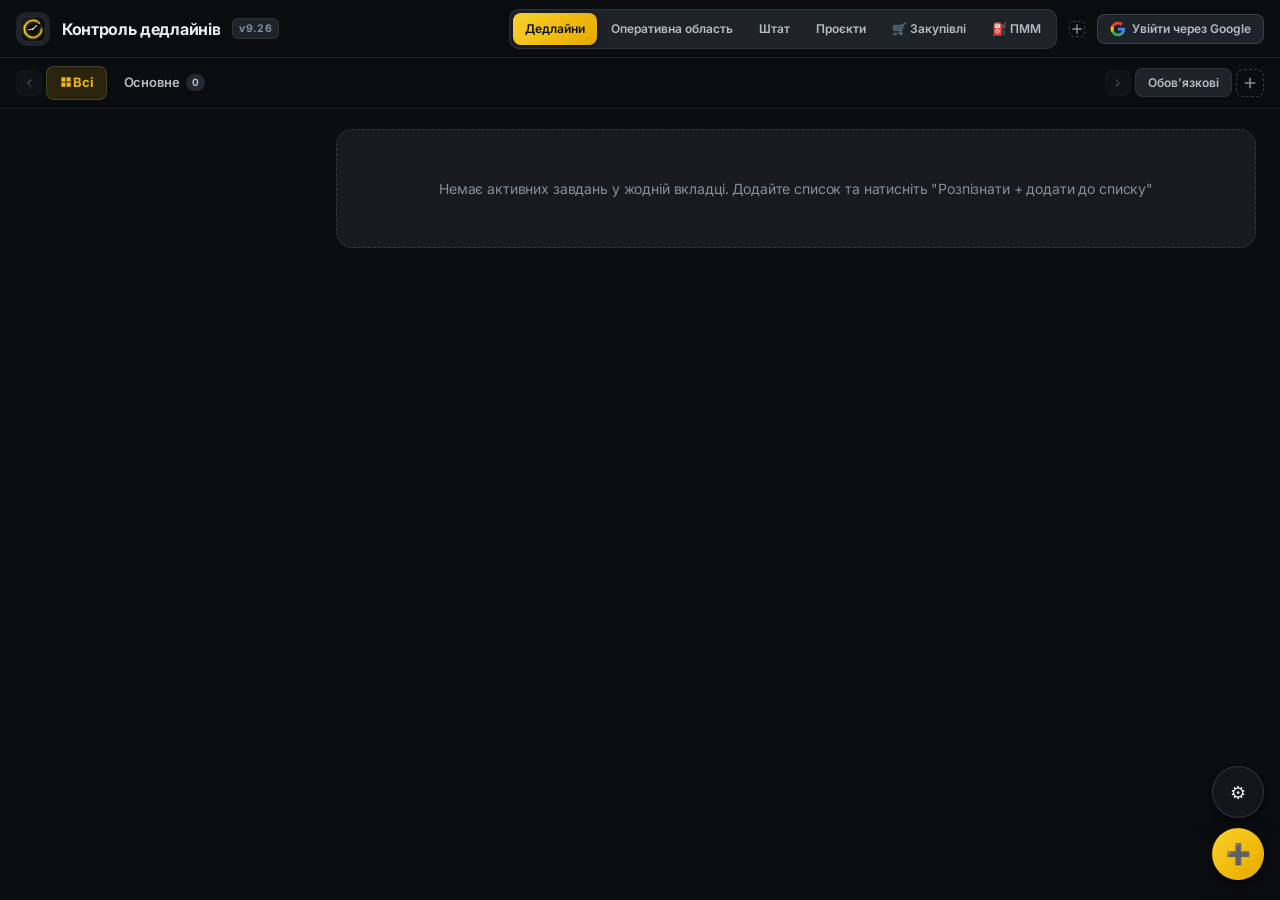
==== commit 345d1a21: "fix" ====
--- a/index.html
+++ b/index.html
@@ -669,7 +669,7 @@
           <div class="settings-section" style="border-top: 1px solid var(--line); padding-top: 15px; margin-top: 15px;">
             <h3>🔄 Оновлення додатку</h3>
             <div style="font-size: 12px; color: var(--text3); margin-bottom: 12px; line-height: 1.5;">
-              Якщо ви бачите помилки або старі версії функцій, очистіть кеш для завантаження останньої версії (v9.25).
+              Якщо ви бачите помилки або старі версії функцій, очистіть кеш для завантаження останньої версії (v9.26).
             </div>
             <button class="btn-secondary" id="clear-cache-btn" style="width:100%; color: var(--red); border-color: rgba(255,75,75,0.3); background: rgba(255,75,75,0.05); padding: 8px 12px; font-weight: 600;">🧹 Очистити кеш та оновити</button>
           </div>
@@ -709,7 +709,7 @@
     </div>
 </div>
 
-<script src="script.js?v=9.25"></script>
+<script src="script.js?v=9.26"></script>
 <datalist id="assignees-datalist"></datalist>
 <script>
   if ('serviceWorker' in navigator) {
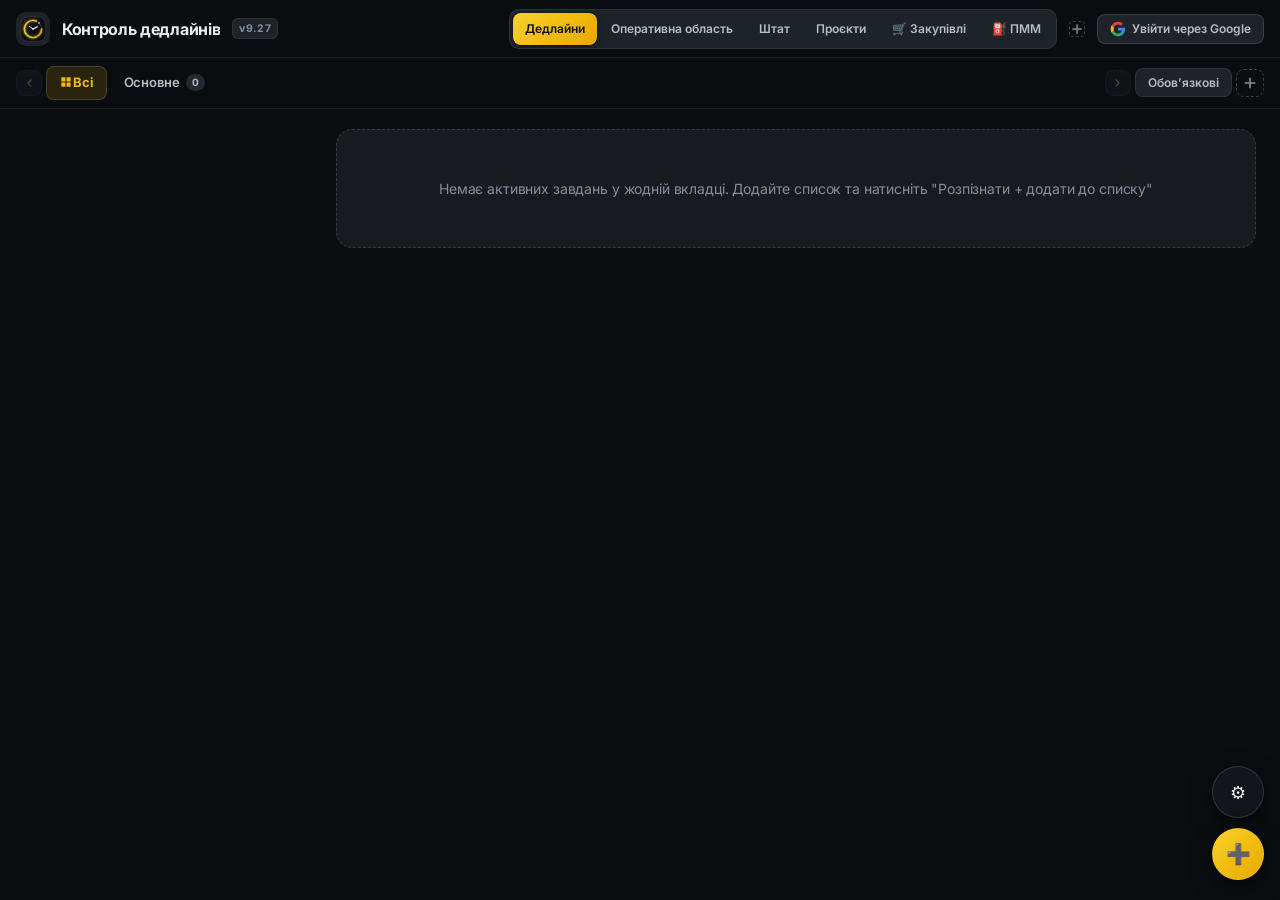
==== commit 131abae8: "fix" ====
--- a/index.html
+++ b/index.html
@@ -12,7 +12,7 @@
 <title>Контроль дедлайнів</title>
 <link href="https://fonts.googleapis.com/css2?family=Inter:wght@400;500;600;700;800&family=JetBrains+Mono:wght@500;700;800&display=swap" rel="stylesheet">
 <link rel="stylesheet" href="themes.css?v=1.2">
-<link rel="stylesheet" href="base.css?v=2.14">
+<link rel="stylesheet" href="base.css?v=2.15">
 <script src="https://telegram.org/js/telegram-web-app.js"></script>
 <script src="https://accounts.google.com/gsi/client" async defer></script>
 
@@ -165,17 +165,42 @@
 </section>
 
 <section class="shtat-workspace" id="shtat-workspace" aria-label="Штат" style="display:none;">
-  <div class="shtat-toolbar" id="shtat-toolbar" style="display:none;">
-    <div class="shtat-toolbar-left">
-      <label class="shtat-filter-label" for="shtat-unit-filter">Підрозділ</label>
-      <select class="shtat-unit-filter" id="shtat-unit-filter" aria-label="Фільтр підрозділів">
-        <option value="all">Всі підрозділи</option>
-      </select>
-    </div>
-    <button class="btn-secondary shtat-refresh-btn" id="shtat-refresh-btn" type="button">🔄 Оновити з таблиці</button>
-  </div>
-  <div class="shtat-dashboard" id="shtat-dashboard">
-    <!-- Заповнюється через renderShtatDashboard() -->
+  <div class="shtat-subtabs" id="shtat-subtabs" role="tablist" aria-label="Розділи штатного розпису">
+    <button type="button" class="shtat-subtab-btn active" data-shtat-tab="shtat" role="tab" aria-selected="true">📋 Штат</button>
+    <button type="button" class="shtat-subtab-btn" data-shtat-tab="nekomplekt" role="tab" aria-selected="false">⚠️ Некомплект</button>
+    <button type="button" class="shtat-subtab-btn" data-shtat-tab="voblik" role="tab" aria-selected="false">🪖 Військовий облік</button>
+  </div>
+  <div id="shtat-tab-shtat">
+    <div class="shtat-toolbar" id="shtat-toolbar" style="display:none;">
+      <div class="shtat-toolbar-left">
+        <label class="shtat-filter-label" for="shtat-unit-filter">Підрозділ</label>
+        <select class="shtat-unit-filter" id="shtat-unit-filter" aria-label="Фільтр підрозділів">
+          <option value="all">Всі підрозділи</option>
+        </select>
+      </div>
+      <button class="btn-secondary shtat-refresh-btn" id="shtat-refresh-btn" type="button">🔄 Оновити з таблиці</button>
+    </div>
+    <div class="shtat-dashboard" id="shtat-dashboard">
+      <!-- Заповнюється через renderShtatDashboard() -->
+    </div>
+  </div>
+  <div id="shtat-tab-nekomplekt" style="display:none;">
+    <div class="shtat-dashboard">
+      <div class="shtat-empty">
+        <div class="shtat-empty-icon">⚠️</div>
+        <div class="shtat-empty-title">Некомплект</div>
+        <div class="shtat-empty-sub">Завантажте таблицю Штат у розділі «📋 Штат», щоб побачити вакантні посади</div>
+      </div>
+    </div>
+  </div>
+  <div id="shtat-tab-voblik" style="display:none;">
+    <div class="shtat-dashboard">
+      <div class="shtat-empty">
+        <div class="shtat-empty-icon">🪖</div>
+        <div class="shtat-empty-title">Військовий облік</div>
+        <div class="shtat-empty-sub">Завантажте таблицю Штат у розділі «📋 Штат», щоб побачити облік особового складу</div>
+      </div>
+    </div>
   </div>
 </section>
 
@@ -669,7 +694,7 @@
           <div class="settings-section" style="border-top: 1px solid var(--line); padding-top: 15px; margin-top: 15px;">
             <h3>🔄 Оновлення додатку</h3>
             <div style="font-size: 12px; color: var(--text3); margin-bottom: 12px; line-height: 1.5;">
-              Якщо ви бачите помилки або старі версії функцій, очистіть кеш для завантаження останньої версії (v9.26).
+              Якщо ви бачите помилки або старі версії функцій, очистіть кеш для завантаження останньої версії (v9.27).
             </div>
             <button class="btn-secondary" id="clear-cache-btn" style="width:100%; color: var(--red); border-color: rgba(255,75,75,0.3); background: rgba(255,75,75,0.05); padding: 8px 12px; font-weight: 600;">🧹 Очистити кеш та оновити</button>
           </div>
@@ -709,7 +734,7 @@
     </div>
 </div>
 
-<script src="script.js?v=9.26"></script>
+<script src="script.js?v=9.27"></script>
 <datalist id="assignees-datalist"></datalist>
 <script>
   if ('serviceWorker' in navigator) {
--- a/base.css
+++ b/base.css
@@ -1908,6 +1908,79 @@
   border: 1px solid var(--border); background: var(--surface2); color: var(--text); font-size: 12px;
 }
 .shtat-refresh-btn { white-space: nowrap; }
+/* ── Суб-вкладки: Штат / Некомплект / Військовий облік ── */
+.shtat-subtabs {
+  display: flex; gap: 6px; padding: 4px; margin-bottom: 14px;
+  background: var(--surface); border: 1px solid var(--border); border-radius: var(--radius-lg);
+}
+.shtat-subtab-btn {
+  flex: 1; padding: 9px 10px; border: none; border-radius: 10px; cursor: pointer;
+  background: transparent; color: var(--text2); font-size: 12px; font-weight: 700;
+  white-space: nowrap; overflow: hidden; text-overflow: ellipsis; transition: all .15s ease;
+}
+.shtat-subtab-btn.active {
+  background: var(--accent); color: #fff;
+}
+.shtat-subtab-btn:active { transform: scale(.97); }
+.shtat-position-mil {
+  font-size: 10px; font-weight: 700; padding: 2px 6px; border-radius: 6px; white-space: nowrap;
+}
+.shtat-position-mil.mil-bron { color: #3b82f6; background: rgba(59, 130, 246, .12); }
+.shtat-position-mil.mil-pryzovnyk { color: #f59e0b; background: rgba(245, 158, 11, .12); }
+.shtat-position-mil.mil-vidstrochka { color: #059669; background: rgba(5, 150, 105, .12); }
+.shtat-position-mil.mil-znyato { color: #64748b; background: rgba(100, 116, 139, .14); }
+.shtat-position-mil.mil-vyklyucheno { color: #94a3b8; background: rgba(148, 163, 184, .14); }
+.shtat-position-sex {
+  font-size: 10px; font-weight: 800; min-width: 18px; text-align: center;
+  padding: 2px 5px; border-radius: 6px; background: var(--surface3); color: var(--text2); white-space: nowrap;
+}
+.shtat-position-birth { font-size: 10px; color: var(--text3); white-space: nowrap; }
+.shtat-position-note { font-size: 10px; color: var(--text3); font-style: italic; white-space: nowrap; overflow: hidden; text-overflow: ellipsis; max-width: 180px; }
+.shtat-stat.dsns .shtat-stat-value { color: var(--blue); }
+.shtat-stat.vilnyi .shtat-stat-value { color: var(--amber); }
+.shtat-stat.male .shtat-stat-value { color: var(--blue); }
+.shtat-stat.female .shtat-stat-value { color: #ec4899; }
+.shtat-stat.unknown .shtat-stat-value { color: var(--text3); }
+.shtat-nekomplekt-tools { display: flex; justify-content: flex-end; }
+.shtat-copy-btn { white-space: nowrap; }
+.shtat-ok-box {
+  padding: 16px; border-radius: var(--radius-lg); text-align: center;
+  background: rgba(5, 150, 105, .08); border: 1px solid rgba(5, 150, 105, .25);
+  color: #059669; font-weight: 700; font-size: 13px;
+}
+.shtat-nekomplekt-list { display: flex; flex-direction: column; gap: 10px; }
+.shtat-mil-chips { display: flex; flex-wrap: wrap; gap: 8px; }
+.shtat-mil-chip {
+  padding: 7px 12px; border-radius: 99px; border: 1px solid var(--border); cursor: pointer;
+  background: var(--surface2); color: var(--text2); font-size: 11px; font-weight: 700; transition: all .15s ease;
+}
+.shtat-mil-chip.active { background: var(--accent); border-color: var(--accent); color: #fff; }
+.shtat-mil-chip:active { transform: scale(.96); }
+.shtat-mil-group {
+  background: var(--surface); border: 1px solid var(--border); border-radius: var(--radius-lg);
+  padding: 12px 14px;
+}
+.shtat-mil-group-title {
+  display: flex; align-items: center; justify-content: space-between;
+  font-size: 13px; font-weight: 800; margin-bottom: 10px;
+}
+.shtat-mil-group-count {
+  font-size: 11px; font-weight: 700; color: var(--text3);
+  background: var(--surface2); padding: 2px 8px; border-radius: 99px;
+}
+.shtat-mil-person {
+  display: flex; flex-direction: column; gap: 3px;
+  padding: 10px 12px; border-radius: 10px; background: var(--surface2);
+  margin-bottom: 8px;
+}
+.shtat-mil-person-head { display: flex; align-items: center; justify-content: space-between; gap: 8px; }
+.shtat-mil-person-name { font-size: 13px; font-weight: 800; color: var(--text); }
+.shtat-mil-person-age {
+  font-size: 11px; font-weight: 700; color: var(--text3); background: var(--surface3);
+  padding: 2px 8px; border-radius: 99px; white-space: nowrap;
+}
+.shtat-mil-person-meta { display: flex; flex-wrap: wrap; align-items: center; gap: 6px; font-size: 11px; color: var(--text3); }
+.shtat-mil-person-sub { font-size: 11px; color: var(--text3); }
 .shtat-analysis-grid {
   display: grid;
   grid-template-columns: repeat(2, 1fr);
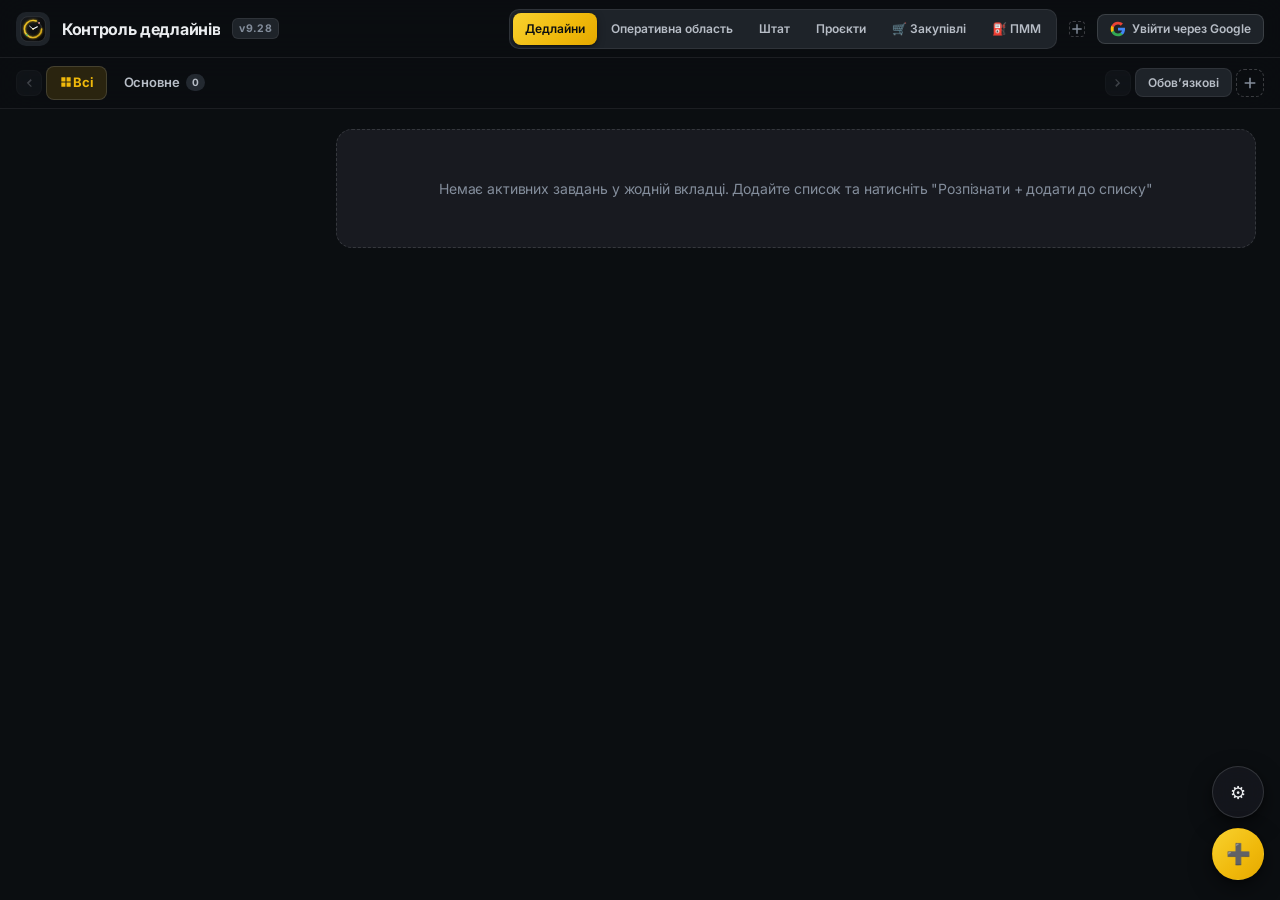
==== commit 08e9b9c5: "fix" ====
--- a/index.html
+++ b/index.html
@@ -694,7 +694,7 @@
           <div class="settings-section" style="border-top: 1px solid var(--line); padding-top: 15px; margin-top: 15px;">
             <h3>🔄 Оновлення додатку</h3>
             <div style="font-size: 12px; color: var(--text3); margin-bottom: 12px; line-height: 1.5;">
-              Якщо ви бачите помилки або старі версії функцій, очистіть кеш для завантаження останньої версії (v9.27).
+              Якщо ви бачите помилки або старі версії функцій, очистіть кеш для завантаження останньої версії (v9.28).
             </div>
             <button class="btn-secondary" id="clear-cache-btn" style="width:100%; color: var(--red); border-color: rgba(255,75,75,0.3); background: rgba(255,75,75,0.05); padding: 8px 12px; font-weight: 600;">🧹 Очистити кеш та оновити</button>
           </div>
@@ -734,7 +734,7 @@
     </div>
 </div>
 
-<script src="script.js?v=9.27"></script>
+<script src="script.js?v=9.28"></script>
 <datalist id="assignees-datalist"></datalist>
 <script>
   if ('serviceWorker' in navigator) {
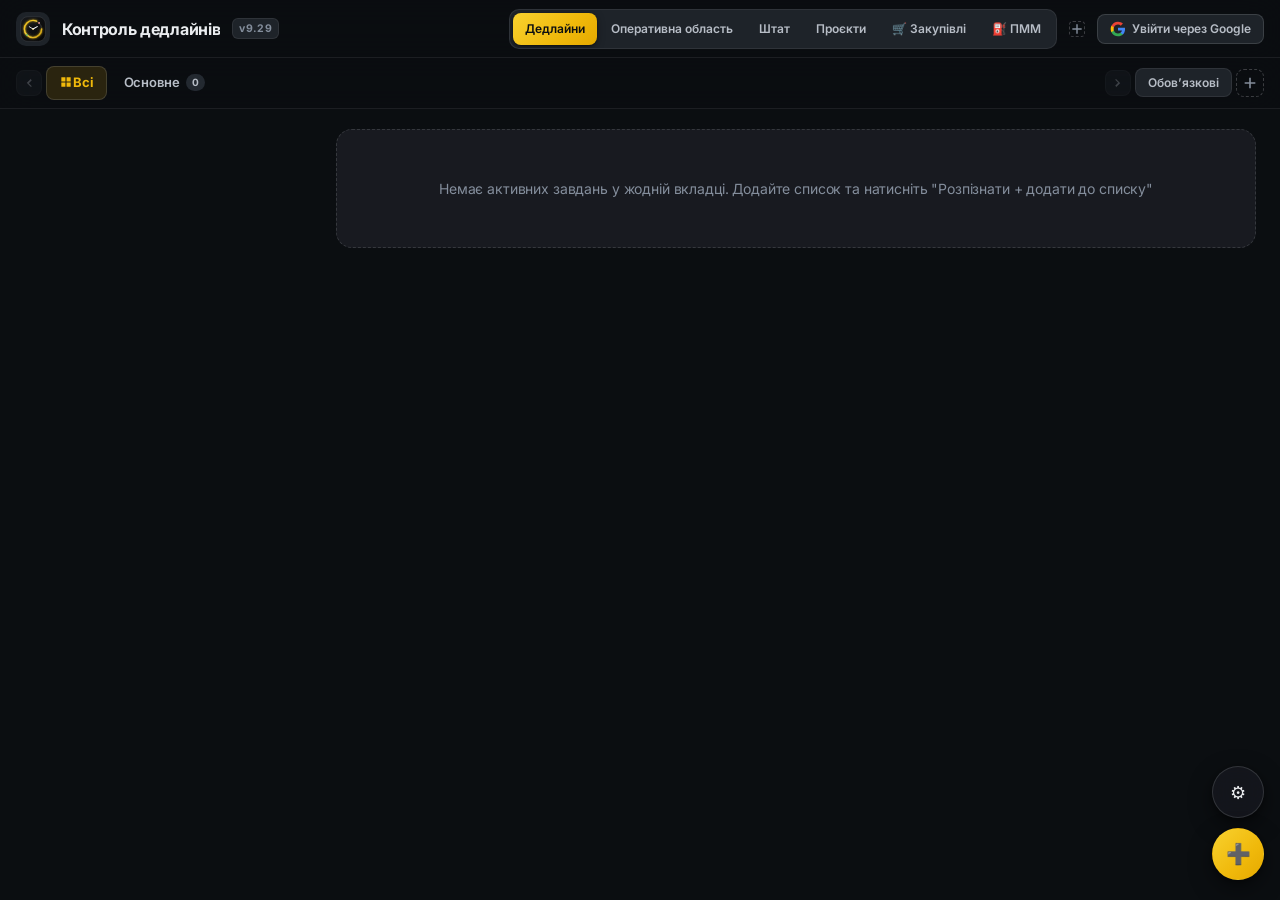
==== commit 527832a1: "fix" ====
--- a/index.html
+++ b/index.html
@@ -12,7 +12,7 @@
 <title>Контроль дедлайнів</title>
 <link href="https://fonts.googleapis.com/css2?family=Inter:wght@400;500;600;700;800&family=JetBrains+Mono:wght@500;700;800&display=swap" rel="stylesheet">
 <link rel="stylesheet" href="themes.css?v=1.2">
-<link rel="stylesheet" href="base.css?v=2.15">
+<link rel="stylesheet" href="base.css?v=2.16">
 <script src="https://telegram.org/js/telegram-web-app.js"></script>
 <script src="https://accounts.google.com/gsi/client" async defer></script>
 
@@ -694,7 +694,7 @@
           <div class="settings-section" style="border-top: 1px solid var(--line); padding-top: 15px; margin-top: 15px;">
             <h3>🔄 Оновлення додатку</h3>
             <div style="font-size: 12px; color: var(--text3); margin-bottom: 12px; line-height: 1.5;">
-              Якщо ви бачите помилки або старі версії функцій, очистіть кеш для завантаження останньої версії (v9.28).
+              Якщо ви бачите помилки або старі версії функцій, очистіть кеш для завантаження останньої версії (v9.29).
             </div>
             <button class="btn-secondary" id="clear-cache-btn" style="width:100%; color: var(--red); border-color: rgba(255,75,75,0.3); background: rgba(255,75,75,0.05); padding: 8px 12px; font-weight: 600;">🧹 Очистити кеш та оновити</button>
           </div>
@@ -734,7 +734,7 @@
     </div>
 </div>
 
-<script src="script.js?v=9.28"></script>
+<script src="script.js?v=9.29"></script>
 <datalist id="assignees-datalist"></datalist>
 <script>
   if ('serviceWorker' in navigator) {
--- a/base.css
+++ b/base.css
@@ -1907,14 +1907,14 @@
   flex: 1; min-width: 180px; max-width: 520px; padding: 8px 10px; border-radius: 8px;
   border: 1px solid var(--border); background: var(--surface2); color: var(--text); font-size: 12px;
 }
-.shtat-refresh-btn { white-space: nowrap; }
+.shtat-refresh-btn { white-space: nowrap; margin-left: auto; }
 /* ── Суб-вкладки: Штат / Некомплект / Військовий облік ── */
 .shtat-subtabs {
   display: flex; gap: 6px; padding: 4px; margin-bottom: 14px;
   background: var(--surface); border: 1px solid var(--border); border-radius: var(--radius-lg);
 }
 .shtat-subtab-btn {
-  flex: 1; padding: 9px 10px; border: none; border-radius: 10px; cursor: pointer;
+  flex: 1 1 0; min-width: 0; padding: 9px 10px; border: none; border-radius: 10px; cursor: pointer;
   background: transparent; color: var(--text2); font-size: 12px; font-weight: 700;
   white-space: nowrap; overflow: hidden; text-overflow: ellipsis; transition: all .15s ease;
 }
@@ -1935,7 +1935,7 @@
   padding: 2px 5px; border-radius: 6px; background: var(--surface3); color: var(--text2); white-space: nowrap;
 }
 .shtat-position-birth { font-size: 10px; color: var(--text3); white-space: nowrap; }
-.shtat-position-note { font-size: 10px; color: var(--text3); font-style: italic; white-space: nowrap; overflow: hidden; text-overflow: ellipsis; max-width: 180px; }
+.shtat-position-note { font-size: 10px; color: var(--text3); font-style: italic; }
 .shtat-stat.dsns .shtat-stat-value { color: var(--blue); }
 .shtat-stat.vilnyi .shtat-stat-value { color: var(--amber); }
 .shtat-stat.male .shtat-stat-value { color: var(--blue); }
@@ -1957,12 +1957,13 @@
 .shtat-mil-chip.active { background: var(--accent); border-color: var(--accent); color: #fff; }
 .shtat-mil-chip:active { transform: scale(.96); }
 .shtat-mil-group {
+  display: flex; flex-direction: column; gap: 8px;
   background: var(--surface); border: 1px solid var(--border); border-radius: var(--radius-lg);
   padding: 12px 14px;
 }
 .shtat-mil-group-title {
   display: flex; align-items: center; justify-content: space-between;
-  font-size: 13px; font-weight: 800; margin-bottom: 10px;
+  font-size: 13px; font-weight: 800;
 }
 .shtat-mil-group-count {
   font-size: 11px; font-weight: 700; color: var(--text3);
@@ -1971,7 +1972,6 @@
 .shtat-mil-person {
   display: flex; flex-direction: column; gap: 3px;
   padding: 10px 12px; border-radius: 10px; background: var(--surface2);
-  margin-bottom: 8px;
 }
 .shtat-mil-person-head { display: flex; align-items: center; justify-content: space-between; gap: 8px; }
 .shtat-mil-person-name { font-size: 13px; font-weight: 800; color: var(--text); }
@@ -2040,14 +2040,17 @@
 }
 .shtat-unit-header {
   display: flex;
+  flex-wrap: wrap;
   align-items: center;
   justify-content: space-between;
-  gap: 10px;
+  gap: 8px 12px;
   padding: 14px 16px;
   cursor: pointer;
 }
-.shtat-unit-name { font-size: 14px; font-weight: 700; }
-.shtat-unit-count { font-size: 12px; color: var(--text2); font-weight: 600; }
+.shtat-unit-name { font-size: 14px; font-weight: 700; flex: 1 1 auto; min-width: 0; overflow-wrap: break-word; }
+.shtat-unit-meta { flex: 0 0 auto; }
+.shtat-unit-bar-wrap { flex: 1 1 140px; min-width: 60px; max-width: 260px; height: 6px; border-radius: 99px; background: var(--surface3); overflow: hidden; }
+.shtat-unit-count { font-size: 12px; color: var(--text2); font-weight: 600; flex: 0 0 auto; }
 .shtat-unit-chevron { color: var(--text3); transition: transform .2s ease; font-size: 11px; }
 .shtat-unit-card.open .shtat-unit-chevron { transform: rotate(180deg); }
 .shtat-unit-detail { padding: 0 16px 14px; display: none; }
@@ -2055,17 +2058,23 @@
 .shtat-unit-subsection { margin: 10px 0 6px; font-size: 11px; font-weight: 700; color: var(--text3); text-transform: uppercase; letter-spacing: .06em; }
 .shtat-position-row {
   display: flex;
-  align-items: center;
-  justify-content: space-between;
-  gap: 10px;
-  padding: 7px 0;
+  flex-direction: column;
+  gap: 4px;
+  padding: 9px 0;
   border-bottom: 1px solid var(--border);
-  font-size: 13px;
 }
 .shtat-position-row:last-child { border-bottom: none; }
-.shtat-position-name { color: var(--text); }
-.shtat-position-person { color: var(--text2); font-size: 12px; }
-.shtat-position-row.vacant .shtat-position-person { color: var(--red); font-weight: 600; }
+.shtat-position-head { display: flex; align-items: center; justify-content: space-between; gap: 10px; min-width: 0; }
+.shtat-position-name { color: var(--text); font-weight: 600; min-width: 0; flex: 1; overflow-wrap: break-word; }
+.shtat-position-meta { display: flex; flex-wrap: wrap; align-items: center; gap: 6px; }
+.shtat-position-person { color: var(--text2); font-size: 12px; font-weight: 700; }
+.shtat-position-row.vacant .shtat-position-person { color: var(--text3); font-weight: 600; }
+.shtat-position-status {
+  font-size: 10px; font-weight: 800; padding: 2px 8px; border-radius: 99px;
+  white-space: nowrap; flex: 0 0 auto;
+}
+.shtat-position-status.filled { color: #059669; background: rgba(5, 150, 105, .12); }
+.shtat-position-status.vacant { color: var(--red); background: rgba(239, 68, 68, .12); }
 .shtat-table-wrap {
   overflow-x: auto;
   border: 1px solid var(--border);
@@ -3155,4 +3164,14 @@
   }
   /* У колонці flex-basis йде по висоті — скидаємо, щоб картки не розтягувались на 230px */
   .pk-card { flex: 0 1 auto; }
-}
+  /* Штат: суб-вкладки — рівні клітинки, текст переноситься */
+  .shtat-subtabs { display: grid; grid-template-columns: repeat(3, minmax(0, 1fr)); }
+  .shtat-subtab-btn { white-space: normal; line-height: 1.15; padding: 9px 4px; font-size: 11px; }
+  /* Штат: шапка підрозділу — назва, потім мета+лічильник, потім бар на всю ширину */
+  .shtat-unit-name { flex: 1 1 100%; }
+  .shtat-unit-meta { order: 2; }
+  .shtat-unit-count { order: 2; }
+  .shtat-unit-bar-wrap { flex: 1 1 100%; order: 3; max-width: none; }
+  /* Штат: рядки рейтингу укомплектованості */
+  .shtat-rank-row { grid-template-columns: minmax(0, 1fr) 1fr auto; gap: 8px; }
+}
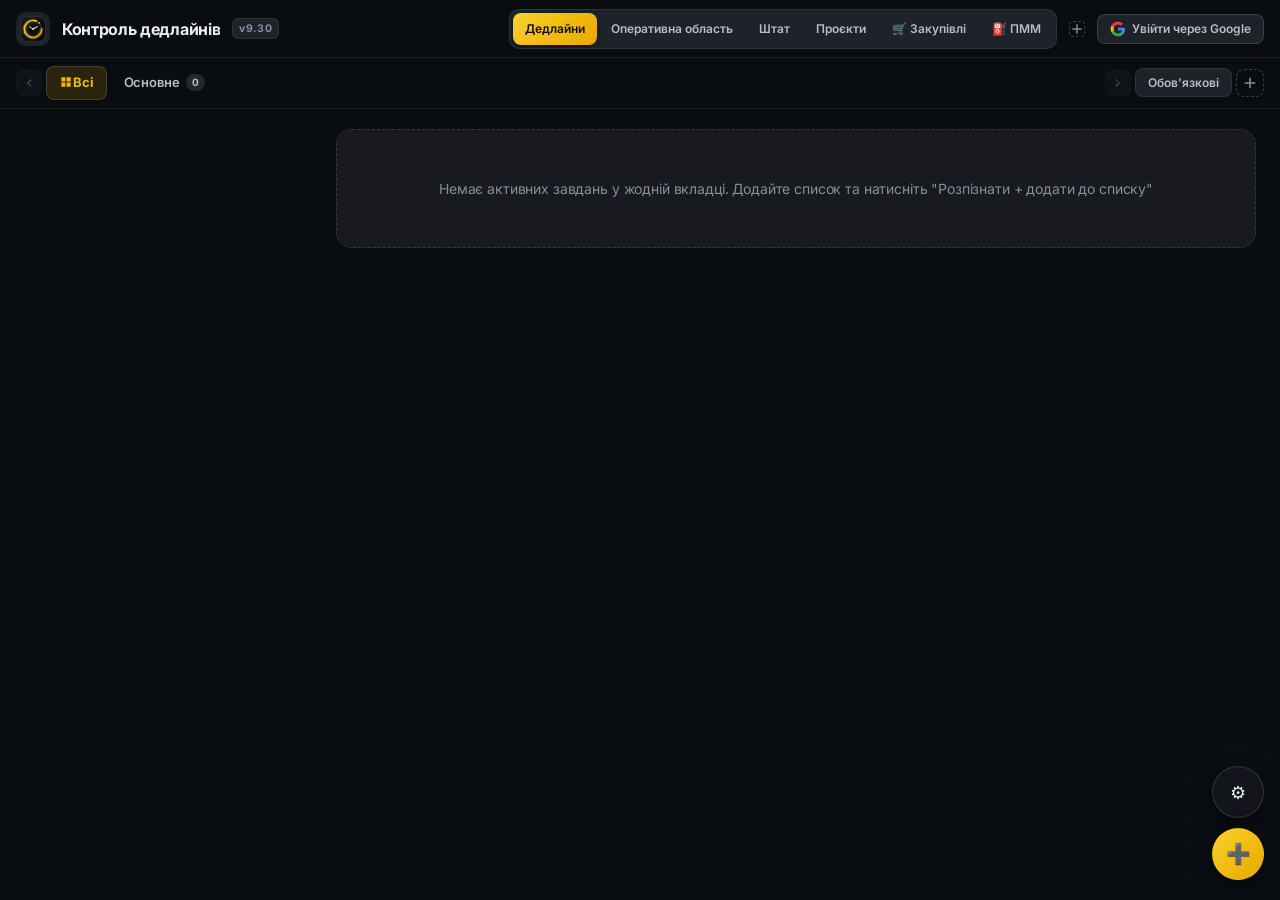
==== commit 8009d31e: "fix" ====
--- a/index.html
+++ b/index.html
@@ -694,7 +694,7 @@
           <div class="settings-section" style="border-top: 1px solid var(--line); padding-top: 15px; margin-top: 15px;">
             <h3>🔄 Оновлення додатку</h3>
             <div style="font-size: 12px; color: var(--text3); margin-bottom: 12px; line-height: 1.5;">
-              Якщо ви бачите помилки або старі версії функцій, очистіть кеш для завантаження останньої версії (v9.29).
+              Якщо ви бачите помилки або старі версії функцій, очистіть кеш для завантаження останньої версії (v9.30).
             </div>
             <button class="btn-secondary" id="clear-cache-btn" style="width:100%; color: var(--red); border-color: rgba(255,75,75,0.3); background: rgba(255,75,75,0.05); padding: 8px 12px; font-weight: 600;">🧹 Очистити кеш та оновити</button>
           </div>
@@ -734,7 +734,7 @@
     </div>
 </div>
 
-<script src="script.js?v=9.29"></script>
+<script src="script.js?v=9.30"></script>
 <datalist id="assignees-datalist"></datalist>
 <script>
   if ('serviceWorker' in navigator) {
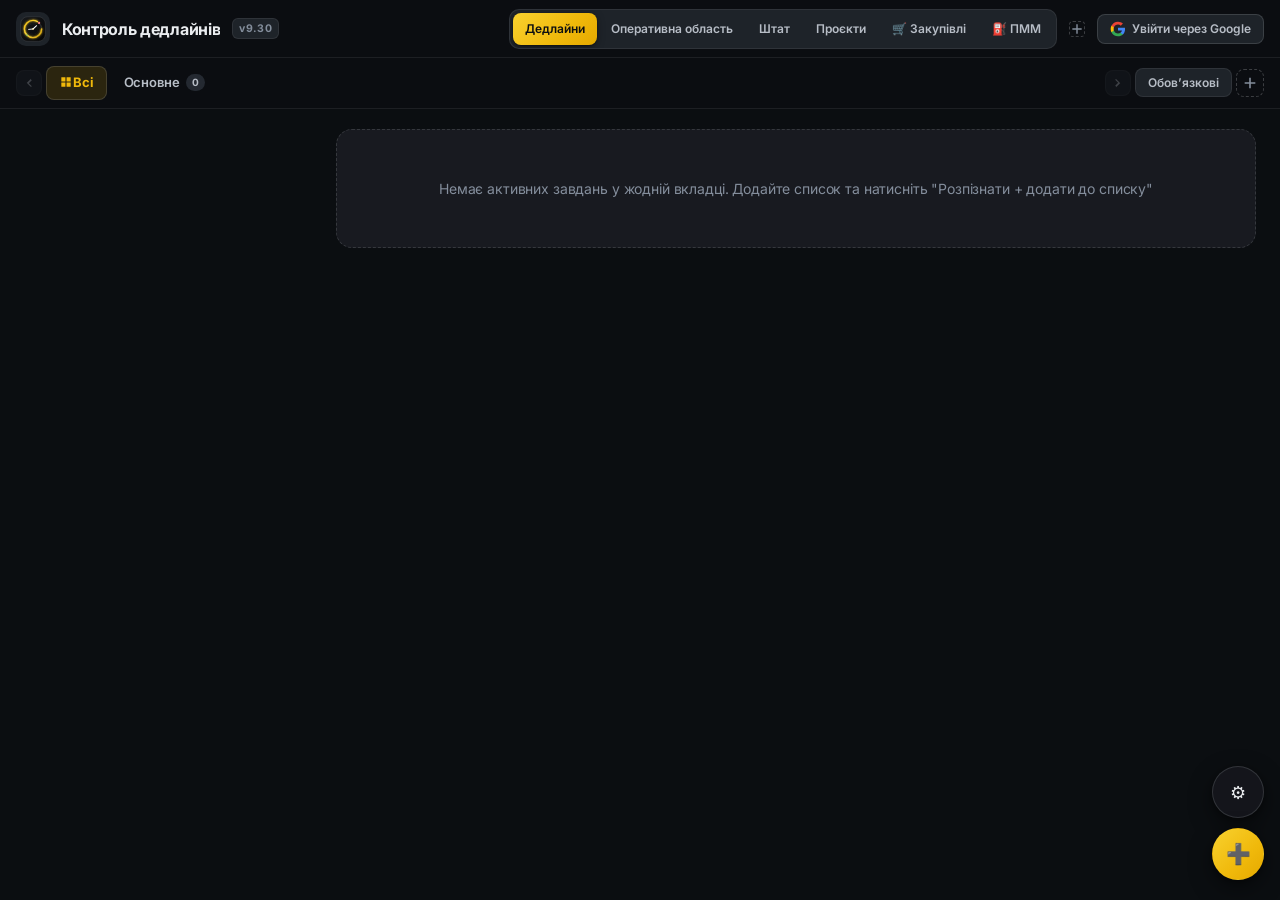
==== commit e93f86be: "react refactor" ====
--- a/index.html
+++ b/index.html
@@ -1,745 +1,749 @@
-<!DOCTYPE html>
-<html lang="uk">
-<head>
-<meta charset="UTF-8">
-<meta name="viewport" content="width=device-width, initial-scale=1.0, maximum-scale=1.0, user-scalable=no, viewport-fit=cover">
-<meta name="apple-mobile-web-app-capable" content="yes">
-<meta name="apple-mobile-web-app-status-bar-style" content="default">
-<meta name="theme-color" content="#0B0E11">
-<meta name="apple-mobile-web-app-title" content="Дедлайни">
-<link rel="manifest" href="manifest.json">
-<link rel="icon" href="logo-mark.svg" type="image/svg+xml">
-<title>Контроль дедлайнів</title>
-<link href="https://fonts.googleapis.com/css2?family=Inter:wght@400;500;600;700;800&family=JetBrains+Mono:wght@500;700;800&display=swap" rel="stylesheet">
-<link rel="stylesheet" href="themes.css?v=1.2">
-<link rel="stylesheet" href="base.css?v=2.16">
-<script src="https://telegram.org/js/telegram-web-app.js"></script>
-<script src="https://accounts.google.com/gsi/client" async defer></script>
-
-</head>
-<body data-theme="binance">
-
-  <div class="lock-screen" id="lockScreen">
-    <div class="lock-box">
-      <div class="lock-icon" aria-hidden="true"></div>
-      <div class="lock-title">Екран заблоковано</div>
-      <div class="lock-sub">Введіть пароль, щоб побачити завдання</div>
-      <div class="lock-input-row">
-        <input type="password" id="lock-password-input" placeholder="Пароль" autocomplete="off">
-        <button class="btn-primary" id="lock-unlock-btn">Розблокувати</button>
-      </div>
-      <div class="lock-error" id="lock-error" style="display:none;">❌ Невірний пароль</div>
-      <button class="lock-forgot" id="lock-forgot" type="button">Забули пароль? Скинути захист</button>
-    </div>
-    <div class="lock-topsites-wrap">
-      <div class="lock-topsites-title">Часто відвідувані сайти</div>
-      <div id="lock-top-sites" class="top-sites lock-top-sites"></div>
-    </div>
-  </div>
-
-  <!-- Install Prompt Banner -->
-  <div class="install-banner" id="install-banner" style="display:none;">
-    <div class="install-banner-icon">📋</div>
-    <div class="install-banner-text">
-      <div class="install-banner-title" id="install-banner-title">Додайте на головний екран</div>
-      <div class="install-banner-sub" id="install-banner-sub">Для швидкого доступу до дедлайнів</div>
-    </div>
-    <button class="install-banner-btn" id="install-banner-btn">Встановити</button>
-    <button class="install-banner-close" id="install-banner-close" aria-label="Закрити">✕</button>
-  </div>
-
-  <div class="topbar">
-    <div class="topbar-icon" aria-hidden="true"><img src="logo-mark.svg" alt=""></div>
-    <div class="topbar-title">Контроль дедлайнів</div>
-    <span class="topbar-version" id="topbarVersion" title="Версія застосунку"></span>
-    <div class="app-mode-switch" role="tablist" aria-label="Робочий режим">
-      <button class="app-mode-btn active" id="mode-deadlines" type="button" data-mode="deadlines" role="tab" aria-selected="true">Дедлайни</button>
-      <button class="app-mode-btn" id="mode-ops" type="button" data-mode="ops" role="tab" aria-selected="false">Оперативна область</button>
-      <button class="app-mode-btn" id="mode-shtat" type="button" data-mode="shtat" role="tab" aria-selected="false">Штат</button>
-      <button class="app-mode-btn" id="mode-projects" type="button" data-mode="projects" role="tab" aria-selected="false">Проєкти</button>
-      <button class="app-mode-btn" id="mode-procurement" type="button" data-mode="procurement" role="tab" aria-selected="false">🛒 Закупівлі</button>
-      <button class="app-mode-btn" id="mode-pmm" type="button" data-mode="pmm" role="tab" aria-selected="false">⛽ ПММ</button>
-    </div>
-    <div id="top-sites" class="top-sites"></div>
-    <button class="share-btn" id="share-btn" title="Поділитися" aria-label="Поділитися" style="display:none; background: none; border: 1px solid var(--border); border-radius: 8px; padding: 6px 10px; cursor: pointer; font-size: 18px; color: var(--text2); transition: all 0.2s; margin-left: 8px; flex-shrink: 0;">📤</button>
-    <div class="auth-section" id="auth-section"></div>
-  </div>
-
-  <div class="tab-bar" id="tab-bar">
-    <button class="tab-scroll-btn" id="tab-scroll-left" type="button" title="Прокрутити вліво" aria-label="Прокрутити вліво"></button>
-    <div class="tab-list" id="tab-list"></div>
-    <button class="tab-scroll-btn" id="tab-scroll-right" type="button" title="Прокрутити вправо" aria-label="Прокрутити вправо"></button>
-    <button class="required-toggle-btn" id="required-toggle-btn" type="button" title="Показати або сховати задачі без дати">Обов’язкові</button>
-    <button class="tab-add-btn" id="tab-add-btn" title="Додати вкладку" aria-label="Додати вкладку"></button>
-  </div>
-
-<nav class="mobile-nav" aria-label="Основна навігація">
-  <button class="mobile-nav-item active" type="button" data-mode="deadlines"><span class="mobile-nav-icon">⌁</span><span>Дедлайни</span></button>
-  <button class="mobile-nav-item" type="button" data-mode="ops"><span class="mobile-nav-icon">▦</span><span>Оперативна</span></button>
-  <button class="mobile-nav-item" type="button" data-mode="shtat"><span class="mobile-nav-icon">◉</span><span>Штат</span></button>
-  <button class="mobile-nav-item" type="button" data-mode="projects"><span class="mobile-nav-icon">⌘</span><span>Проєкти</span></button>
-  <button class="mobile-nav-item" type="button" data-mode="procurement"><span class="mobile-nav-icon">🛒</span><span>Закупівлі</span></button>
-  <button class="mobile-nav-item" type="button" data-mode="pmm"><span class="mobile-nav-icon">⛽</span><span>ПММ</span></button>
-</nav>
-
-<div class="fab-container">
-  <button class="fab-btn fab-lock" id="lock-now-btn" title="Заблокувати екран" style="display:none;" aria-label="Заблокувати екран">🔒</button>
-  <button class="fab-btn fab-settings" id="settings-btn" title="Налаштування" aria-label="Налаштування">⚙️</button>
-  <button class="fab-btn fab-add" id="add-btn" title="Додати завдання" aria-label="Додати завдання">➕</button>
-</div>
-
-<div class="dash-layout">
-
-  <aside class="dash-sidebar">
-    <section class="calendar-command-card dash-widget sidebar-cal" id="calendar-section" style="display: none;" aria-label="Календар завдань">
-      <div class="calendar-command-heading">
-        <div><p class="eyebrow">Планування</p><h1>Календар задач</h1></div>
-        <span class="calendar-command-note">натисніть на дату</span>
-      </div>
-      <div class="cal-header">
-        <button id="cal-prev" aria-label="Попередній місяць"></button>
-        <span class="cal-title" id="cal-title"></span>
-        <button id="cal-next" aria-label="Наступний місяць"></button>
-      </div>
-      <div class="cal-grid" id="calendar-grid"></div>
-    </section>
-
-    <div class="dash-widget" id="top-assignees-widget" style="display:none;">
-      <h4>👥 Топ виконавців</h4>
-      <div id="top-assignees-list"></div>
-    </div>
-  </aside>
-
-  <div class="dash-main">
-    <div id="container">
-      <div class="empty empty-state">Завантажте завдання через Gemini або відновлено зі сховища</div>
-    </div>
-    <div id="completed-section" style="display: none; margin-top: 40px;">
-      <h3 style="color: var(--text2); font-size: 15px; margin-bottom: 16px; border-bottom: 1px solid var(--border); padding-bottom: 8px;">Виконані завдання</h3>
-      <div id="completed-container" class="items-grid"></div>
-    </div>
-  </div>
-</div>
-
-<section class="ops-workspace" id="ops-workspace" aria-label="Оперативна робоча область">
-  <div class="ops-shell">
-    <aside class="ops-rail">
-      <div class="ops-rail-title">Реєстри</div>
-      <div class="ops-nav-card">
-        <button class="ops-nav-item active" type="button" data-ops-target="fuel" style="--ops-dot: var(--blue);"><span>Паливо</span><small id="ops-nav-fuel">0</small></button>
-        <button class="ops-nav-item" type="button" data-ops-target="procurement" style="--ops-dot: var(--amber);"><span>Закупівлі</span><small id="ops-nav-procurement">0</small></button>
-        <button class="ops-nav-item" type="button" data-ops-target="budgets" style="--ops-dot: var(--green);"><span>Кошториси</span><small id="ops-nav-budgets">0</small></button>
-        <button class="ops-nav-item" type="button" data-ops-target="tables" style="--ops-dot: var(--text3);"><span>Таблиці</span><small>soon</small></button>
-      </div>
-    </aside>
-    <main class="ops-main">
-      <section class="ops-hero">
-        <div class="ops-register-panel">
-          <div class="ops-kicker">Оперативна область</div>
-          <div class="ops-title-row">
-            <div>
-              <h2 class="ops-title">Реєстри ресурсів, закупівель і кошторисів</h2>
-              <p class="ops-subtitle">Тут будемо збирати інформацію різного характеру: паливо, плани закупівель, кошторисні статті, інтегровані таблиці та зведену статистику.</p>
-            </div>
-            <div class="ops-action-row">
-              <button class="ops-soft-btn" type="button" id="ops-add-row-btn">Додати запис</button>
-              <button class="ops-soft-btn" type="button" id="ops-import-btn">Імпорт таблиці</button>
-            </div>
-          </div>
-          <div class="ops-ledger" id="ops-ledger"></div>
-        </div>
-        <div class="ops-register-panel">
-          <div class="ops-kicker">План / факт</div>
-          <h2 class="ops-title">Поточна картина</h2>
-          <p class="ops-subtitle">Показники поки рахуються з локальної структури даних. Наступним кроком додамо редагування й імпорт.</p>
-          <div id="ops-summary-lines"></div>
-        </div>
-      </section>
-      <section class="ops-module-grid">
-        <article class="ops-module" id="ops-module-fuel"></article>
-        <article class="ops-module" id="ops-module-procurement"></article>
-        <article class="ops-module" id="ops-module-budgets"></article>
-      </section>
-    </main>
-  </div>
-</section>
-
-<section class="shtat-workspace" id="shtat-workspace" aria-label="Штат" style="display:none;">
-  <div class="shtat-subtabs" id="shtat-subtabs" role="tablist" aria-label="Розділи штатного розпису">
-    <button type="button" class="shtat-subtab-btn active" data-shtat-tab="shtat" role="tab" aria-selected="true">📋 Штат</button>
-    <button type="button" class="shtat-subtab-btn" data-shtat-tab="nekomplekt" role="tab" aria-selected="false">⚠️ Некомплект</button>
-    <button type="button" class="shtat-subtab-btn" data-shtat-tab="voblik" role="tab" aria-selected="false">🪖 Військовий облік</button>
-  </div>
-  <div id="shtat-tab-shtat">
-    <div class="shtat-toolbar" id="shtat-toolbar" style="display:none;">
-      <div class="shtat-toolbar-left">
-        <label class="shtat-filter-label" for="shtat-unit-filter">Підрозділ</label>
-        <select class="shtat-unit-filter" id="shtat-unit-filter" aria-label="Фільтр підрозділів">
-          <option value="all">Всі підрозділи</option>
-        </select>
-      </div>
-      <button class="btn-secondary shtat-refresh-btn" id="shtat-refresh-btn" type="button">🔄 Оновити з таблиці</button>
-    </div>
-    <div class="shtat-dashboard" id="shtat-dashboard">
-      <!-- Заповнюється через renderShtatDashboard() -->
-    </div>
-  </div>
-  <div id="shtat-tab-nekomplekt" style="display:none;">
-    <div class="shtat-dashboard">
-      <div class="shtat-empty">
-        <div class="shtat-empty-icon">⚠️</div>
-        <div class="shtat-empty-title">Некомплект</div>
-        <div class="shtat-empty-sub">Завантажте таблицю Штат у розділі «📋 Штат», щоб побачити вакантні посади</div>
-      </div>
-    </div>
-  </div>
-  <div id="shtat-tab-voblik" style="display:none;">
-    <div class="shtat-dashboard">
-      <div class="shtat-empty">
-        <div class="shtat-empty-icon">🪖</div>
-        <div class="shtat-empty-title">Військовий облік</div>
-        <div class="shtat-empty-sub">Завантажте таблицю Штат у розділі «📋 Штат», щоб побачити облік особового складу</div>
-      </div>
-    </div>
-  </div>
-</section>
-
-<section class="projects-workspace" id="projects-workspace" aria-label="Проєкти" style="display:none;">
-  <div class="projects-shell">
-    <aside class="projects-rail" aria-label="Список проєктів">
-      <div class="projects-rail-heading">
-        <div>
-          <span class="projects-eyebrow">Контур роботи</span>
-          <h2>Проєкти</h2>
-        </div>
-        <button class="project-create-btn" id="project-create-btn" type="button">+ Новий</button>
-      </div>
-      <div class="projects-list" id="projects-list"></div>
-    </aside>
-    <main class="project-detail" id="project-detail" aria-live="polite"></main>
-  </div>
-</section>
-
-<section class="pmm-workspace" id="pmm-workspace" aria-label="Пально-мастильні матеріали" style="display:none;">
-  <!-- Rendered dynamically by renderPmmWorkspace() -->
-</section>
-
-<section class="procurement-workspace" id="procurement-workspace" aria-label="План закупівель" style="display:none;">
-    <main class="procurement-main">
-      <div class="procurement-panel">
-        <div class="procurement-head">
-          <div>
-            <span class="procurement-eyebrow">План закупівель</span>
-            <h2 class="procurement-title" id="procurement-title">План закупівель</h2>
-          </div>
-          <button type="button" class="procurement-btn" id="procurement-settings-btn" title="Налаштування Google Таблиці">⚙️</button>
-          <button type="button" class="procurement-sync-btn" id="procurement-sync-btn">🔄 Оновити з Google Таблиці</button>
-        </div>
-
-        <div class="proc-gauge-wrap">
-          <div class="proc-gauge-box">
-            <svg viewBox="0 0 210 148">
-              <defs>
-                <linearGradient id="procGaugeGrad" x1="0" y1="0" x2="1" y2="0">
-                  <stop offset="0%" stop-color="#ff1b3d"/>
-                  <stop offset="25%" stop-color="#ff7200"/>
-                  <stop offset="50%" stop-color="#ffd800"/>
-                  <stop offset="75%" stop-color="#82ff00"/>
-                  <stop offset="100%" stop-color="#00df63"/>
-                </linearGradient>
-                <linearGradient id="needleFillGrad" x1="105" y1="118" x2="20" y2="118" gradientUnits="userSpaceOnUse">
-                  <stop offset="0%" stop-color="#07101f"/>
-                  <stop offset="45%" stop-color="#0b2145"/>
-                  <stop offset="100%" stop-color="#07101f"/>
-                </linearGradient>
-                <linearGradient id="needleEdgeGrad" x1="105" y1="118" x2="20" y2="118" gradientUnits="userSpaceOnUse">
-                  <stop offset="0%" stop-color="#008cff"/>
-                  <stop offset="55%" stop-color="#00eaff"/>
-                  <stop offset="100%" stop-color="#ffffff"/>
-                </linearGradient>
-                <filter id="procGlow" x="-60%" y="-60%" width="220%" height="220%">
-                  <feGaussianBlur stdDeviation="3" result="blur"/>
-                  <feMerge>
-                    <feMergeNode in="blur"/>
-                    <feMergeNode in="SourceGraphic"/>
-                  </feMerge>
-                </filter>
-                <filter id="procSoftGlow" x="-80%" y="-80%" width="260%" height="260%">
-                  <feGaussianBlur stdDeviation="5"/>
-                </filter>
-              </defs>
-
-              <path d="M15,118 A90,90 0 0 1 195,118 Z" fill="none"/>
-
-              <g id="procTicksGroup" filter="url(#procGlow)"></g>
-
-              <path class="gauge-ring-track" d="M20,118 A85,85 0 0 1 190,118"/>
-              <path class="gauge-ring" d="M20,118 A85,85 0 0 1 190,118" stroke="url(#procGaugeGrad)"/>
-              <path class="gauge-ring-halo" d="M20,118 A85,85 0 0 1 190,118" stroke="url(#procGaugeGrad)" filter="url(#procSoftGlow)"/>
-              <path class="gauge-ring-shine" d="M20,118 A85,85 0 0 1 190,118" filter="url(#procGlow)"/>
-
-              <g id="procLabelsGroup"></g>
-
-              <g id="procNeedleGroup" filter="url(#procGlow)">
-                <line class="gauge-needle-tail" x1="105" y1="118" x2="123" y2="118"/>
-                <path class="gauge-needle-body" id="procGaugeNeedle" d="M105,112.5 L19,118 L105,123.5 Z"/>
-                <circle class="gauge-needle-tip" cx="19" cy="118" r="2"/>
-              </g>
-              <circle class="gauge-pivot-outer" id="procGaugePivot" cx="105" cy="118" r="8"/>
-              <circle class="gauge-pivot-shine" cx="105" cy="118" r="2.6" filter="url(#procGlow)"/>
-            </svg>
-            <div class="proc-gauge-pct" id="procGaugePct">0%</div>
-          </div>
-          <div class="proc-gauge-stats">
-            <div class="proc-gauge-stat-line" id="procGaugeLabel">Виконано 0 з 0 позицій</div>
-            <div class="proc-gauge-stat-sub">Позначайте позиції галочкою — стрілка рухається автоматично</div>
-          </div>
-        </div>
-
-        <div class="procurement-kekv-summary" id="procurement-kekv-summary"></div>
-        <div class="procurement-kekv-summary" id="procurement-type-summary"></div>
-
-        <div class="procurement-csv-box" id="procurement-csv-box" style="display:none;">
-          <b>⚠️ Браузер заблокував пряме завантаження таблиці (CORS).</b>
-          <div style="font-size:12px;margin-top:4px">Відкрийте таблицю → Файл → Завантажити → CSV, вставте текст нижче:</div>
-          <textarea id="procurement-csv-textarea" placeholder="№ з/п,КЕКВ,Предмет закупівлі,Вартість,Тип угоди"></textarea>
-          <div style="display:flex;gap:8px">
-            <button type="button" class="procurement-btn procurement-btn-primary" id="procurement-csv-import-btn">📥 Імпортувати CSV</button>
-            <button type="button" class="procurement-btn" id="procurement-csv-cancel-btn">Скасувати</button>
-          </div>
-        </div>
-
-        <div class="procurement-table-wrap">
-          <table class="procurement-table">
-            <thead>
-              <tr>
-                <th>№</th>
-                <th>КЕКВ</th>
-                <th>Предмет закупівлі</th>
-                <th>Вартість, грн</th>
-                <th>Тип угоди</th>
-                <th>✓</th>
-                <th></th>
-              </tr>
-            </thead>
-            <tbody id="procurement-table-body"></tbody>
-          </table>
-          <div class="procurement-empty" id="procurement-empty" style="display:none;">
-            Позицій ще немає. Натисніть «Оновити з Google Таблиці».
-          </div>
-        </div>
-
-        <div class="procurement-status" id="procurement-status"></div>
-        <button type="button" class="procurement-btn" id="procurement-no-url-btn" style="display:none; margin-top: 10px;">⚙️ Вказати посилання на таблицю</button>
-      </div>
-    </main>
-</section>
-
-
-<div class="modal-overlay" id="addModal">
-  <div class="modal-content" style="max-width: 520px;">
-    <div class="modal-header">
-      <div class="modal-title">Додати завдання</div>
-      <button class="modal-close" id="modal-close-btn" aria-label="Закрити"></button>
-    </div>
-
-    <div class="workspace-select-row" id="workspace-select-container" style="display: none; margin-top: 0; margin-bottom: 14px;">
-      <label>📁 Вкладка:</label>
-      <select id="add-workspace-select"></select>
-    </div>
-
-    <label class="ai-toggle-row" for="ai-mode-toggle">
-      <input type="checkbox" id="ai-mode-toggle">
-      <span class="ai-toggle-switch"></span>
-      <span class="ai-toggle-label">🤖 Розпізнавати текст за допомогою ШІ (декілька завдань зі списку одразу)</span>
-    </label>
-
-    <div id="quick-mode-fields">
-      <div class="input-box" style="margin-bottom: 0; padding: 0; border: none; background: transparent;">
-        <label>⚡ Швидке додавання завдання</label>
-        <div class="voice-field">
-          <input type="text" id="quick-task-text" placeholder="Опис завдання..." style="width:100%; background:var(--surface2); border:1px solid var(--border); color:var(--text); padding:10px 40px 10px 12px; border-radius:var(--radius-sm); outline:none; font-family:'Inter',sans-serif; font-size:14px; margin-bottom:10px;">
-          <button type="button" class="mic-btn" data-target="quick-task-text" aria-label="Голосове введення" title="Голосове введення"></button>
-        </div>
-        <div style="display:flex; gap:10px; margin-bottom:10px; flex-wrap: wrap;">
-          <div style="flex:1; min-width:130px;">
-            <label style="font-size: 12px; color: var(--text2); display:block; margin-bottom: 4px;">📅 Дедлайн:</label>
-                <input type="date" id="quick-task-date" style="width:100%; background:var(--surface2); border:1px solid var(--border); color:var(--text); padding:8px; border-radius:6px; outline:none; font-family:'Inter',sans-serif; font-size:13px;">
-              </div>
-              <div style="flex:0.7; min-width:100px;">
-                <label style="font-size: 12px; color: var(--text2); display:block; margin-bottom: 4px;">🕐 Час:</label>
-                <input type="time" id="quick-task-time" style="width:100%; background:var(--surface2); border:1px solid var(--border); color:var(--text); padding:8px; border-radius:6px; outline:none; font-family:'Inter',sans-serif; font-size:13px;">
-              </div>
-            </div>
-            <div style="display:flex; gap:10px; margin-bottom:14px; flex-wrap: wrap;">
-              <div style="flex:1; min-width:130px;">
-                <label style="font-size: 12px; color: var(--text2); display:block; margin-bottom: 4px;">🔄 Повторення:</label>
-                <select id="quick-task-repeat" style="width:100%; background:var(--surface2); border:1px solid var(--border); color:var(--text); padding:8px; border-radius:6px; outline:none; font-size:13px;">
-                  <option value="none">Не повторювати</option>
-                  <option value="weekly">Щотижня</option>
-                  <option value="monthly">Щомісяця</option>
-                  <option value="quarterly">Щокварталу</option>
-                </select>
-              </div>
-              <div style="flex:1; min-width:130px;">
-                <label style="font-size: 12px; color: var(--text2); display:block; margin-bottom: 4px;">👤 Виконавець:</label>
-                <input type="text" id="quick-task-assignee" placeholder="Ім'я або посада" list="assignees-datalist" autocomplete="off" style="width:100%; background:var(--surface2); border:1px solid var(--border); color:var(--text); padding:8px; border-radius:6px; outline:none; font-family:'Inter',sans-serif; font-size:13px;">
-              </div>
-            </div>
-            <label class="important-checkbox" style="display:inline-flex; align-items:center; gap:8px; margin-bottom:12px; cursor:pointer;">
-              <input type="checkbox" id="quick-task-important" style="width:18px; height:18px; accent-color:var(--red); cursor:pointer;">
-              <span style="font-size:13px; font-weight:700; color:var(--red); user-select:none;">❗ Важлива задача</span>
-            </label>
-            <div class="btn-row">
-              <button class="btn-primary" id="btn-quick-add" style="width:100%; justify-content:center;">
-                Додати завдання
-              </button>
-            </div>
-          </div>
-        </div>
-
-        <div id="ai-mode-fields" style="display:none;">
-          <div class="input-box" style="margin-bottom: 0; padding: 0; border: none; background: transparent;">
-            <label>📋 Список недоліків з термінами</label>
-            <div class="voice-field">
-              <textarea id="raw" placeholder="Наприклад:
-1. Підтікання даху в корпусі А — термін 20.06.2025
-2. Відсутність плану евакуації — до 05.07.2025"></textarea>
-              <button type="button" class="mic-btn" data-target="raw" aria-label="Голосове введення" title="Голосове введення"></button>
-            </div>
-            <div style="display: flex; gap: 12px; margin-top: 12px; flex-wrap: wrap; align-items: flex-end;">
-              <div>
-                <label style="font-size: 13px; color: var(--text2); margin-right: 8px;">🔄 Повторення:</label>
-                <select id="default-repeat" style="background: var(--surface2); border: 1px solid var(--border); color: var(--text); padding: 6px; border-radius: var(--radius-sm); outline: none;">
-                  <option value="none">Не повторювати</option>
-                  <option value="weekly">Щотижня</option>
-                  <option value="monthly">Щомісяця</option>
-                  <option value="quarterly">Щокварталу</option>
-                </select>
-              </div>
-              <div>
-                <label style="font-size: 13px; color: var(--text2); display: block; margin-bottom: 2px;">👤 Виконавець:</label>
-                <input type="text" id="default-assignee" placeholder="Ім'я або посада" list="assignees-datalist" autocomplete="off" style="background: var(--surface2); border: 1px solid var(--border); color: var(--text); padding: 6px 10px; border-radius: var(--radius-sm); outline: none; font-family: 'Inter', sans-serif; font-size: 13px; width: 180px;">
-              </div>
-            </div>
-            <div class="btn-row">
-              <button class="btn-primary" id="btn-parse">Розпізнати + додати до списку</button>
-              <span class="status" id="status"></span>
-            </div>
-          </div>
-        </div>
-  </div>
-</div>
-
-<div class="modal-overlay" id="editModal">
-  <div class="modal-content">
-    <div class="modal-header">
-      <div class="modal-title">Редагувати завдання</div>
-      <button class="modal-close" id="edit-modal-close-btn" aria-label="Закрити"></button>
-    </div>
-    <div class="input-box" style="margin-bottom: 0; padding: 0; border: none; background: transparent;">
-      <label>📝 Текст замітки</label>
-      <div class="voice-field">
-        <textarea id="edit-text" style="min-height: 80px;"></textarea>
-        <button type="button" class="mic-btn" data-target="edit-text" aria-label="Голосове введення" title="Голосове введення"></button>
-      </div>
-      
-      <div style="display: flex; gap: 12px; margin-top: 12px; flex-wrap: wrap;">
-        <div style="flex: 1; min-width: 130px;">
-          <label style="font-size: 13px; color: var(--text2); display: block; margin-bottom: 6px;">📅 Дедлайн:</label>
-          <input type="date" id="edit-deadline" style="width: 100%; background: var(--surface2); border: 1px solid var(--border); color: var(--text); padding: 8px; border-radius: var(--radius-sm); outline: none; font-family: 'Inter', sans-serif;">
-        </div>
-        <div style="flex: 0.6; min-width: 100px;">
-          <label style="font-size: 13px; color: var(--text2); display: block; margin-bottom: 6px;">🕐 Час:</label>
-          <input type="time" id="edit-deadline-time" style="width: 100%; background: var(--surface2); border: 1px solid var(--border); color: var(--text); padding: 8px; border-radius: var(--radius-sm); outline: none; font-family: 'Inter', sans-serif;">
-        </div>
-        <div style="flex: 1; min-width: 130px;">
-          <label style="font-size: 13px; color: var(--text2); display: block; margin-bottom: 6px;">🔄 Повторення:</label>
-          <select id="edit-repeat" style="width: 100%; background: var(--surface2); border: 1px solid var(--border); color: var(--text); padding: 8px; border-radius: var(--radius-sm); outline: none;">
-            <option value="none">Не повторювати</option>
-            <option value="weekly">Щотижня</option>
-            <option value="monthly">Щомісяця</option>
-            <option value="quarterly">Щокварталу</option>
-          </select>
-        </div>
-        <div style="flex: 1; min-width: 130px;">
-          <label style="font-size: 13px; color: var(--text2); display: block; margin-bottom: 6px;">👤 Виконавець:</label>
-          <input type="text" id="edit-assignee" placeholder="Ім'я или посада" list="assignees-datalist" autocomplete="off" style="width: 100%; background: var(--surface2); border: 1px solid var(--border); color: var(--text); padding: 8px; border-radius: var(--radius-sm); outline: none; font-family: 'Inter', sans-serif;">
-        </div>
-        <div style="flex: 1; min-width: 130px;">
-          <label style="font-size: 13px; color: var(--text2); display: block; margin-bottom: 6px;">📁 Вкладка:</label>
-          <select id="edit-workspace" style="width: 100%; background: var(--surface2); border: 1px solid var(--border); color: var(--text); padding: 8px; border-radius: var(--radius-sm); outline: none; font-family: 'Inter', sans-serif;"></select>
-        </div>
-      </div>
-
-      <label class="important-checkbox" style="display:inline-flex; align-items:center; gap:8px; margin-top:12px; cursor:pointer;">
-        <input type="checkbox" id="edit-important" style="width:18px; height:18px; accent-color:var(--red); cursor:pointer;">
-        <span style="font-size:13px; font-weight:700; color:var(--red); user-select:none;">❗ Важлива задача</span>
-      </label>
-
-      <div class="btn-row" style="margin-top: 20px;">
-        <button class="btn-primary" id="btn-save-edit" style="width: 100%; justify-content: center;">
-          Зберегти зміни
-        </button>
-      </div>
-    </div>
-  </div>
-</div>
-
-<div class="modal-overlay" id="siteEditModal">
-  <div class="modal-content" style="max-width: 380px;">
-    <div class="modal-header">
-      <div class="modal-title" id="site-edit-modal-title">Додати сайт</div>
-      <button class="modal-close" id="site-edit-close-btn" aria-label="Закрити"></button>
-    </div>
-    <div class="input-box" style="margin-bottom: 0; padding: 0; border: none; background: transparent;">
-      <label class="site-field-label">🏷️ Назва</label>
-      <input type="text" id="site-edit-title" class="site-field-input" placeholder="Наприклад: Пошта " autocomplete="off">
-      <label class="site-field-label">🔗 Адреса (URL)</label>
-      <input type="text" id="site-edit-url" class="site-field-input" placeholder="https://example.com" autocomplete="off" style="margin-bottom: 4px;">
-      <div style="display:flex; justify-content: flex-end;">
-        <span id="site-edit-delete-link" style="display:none; font-size:12px; color:var(--red); cursor:pointer; font-weight:600;">🗑 Видалити сайт</span>
-      </div>
-      <div class="btn-row" style="margin-top: 16px;">
-        <button class="btn-primary" id="btn-save-site" style="width: 100%; justify-content: center;">
-          Зберегти
-        </button>
-      </div>
-    </div>
-  </div>
-</div>
-
-<div class="modal-overlay" id="settingsModal">
-  <div class="modal-content">
-    <div class="modal-header">
-      <div class="modal-title">Налаштування</div>
-      <button class="modal-close" id="settings-close-btn" aria-label="Закрити"></button>
-    </div>
-    <div class="settings-body">
-      <nav class="settings-nav" id="settings-nav">
-        <div class="settings-nav-item active" data-group="security">Безпека</div>
-        <div class="settings-nav-item" data-group="ai-data">AI та дані</div>
-        <div class="settings-nav-item" data-group="sheets">📊 Google Таблиці</div>
-        <div class="settings-nav-item" data-group="appearance">Вигляд</div>
-        <div class="settings-nav-item" data-group="team">Виконавці</div>
-      </nav>
-      <div class="settings-panels">
-
-        <div class="settings-group active" data-group="security">
-          <div class="settings-section">
-            <h3>🔒 Захист екрана паролем</h3>
-            <div style="font-size: 12px; color: var(--text3); margin-bottom: 12px; line-height: 1.5;">
-              Якщо встановити пароль, при відкритті нової вкладки список завдань буде прихований.
-            </div>
-            <div class="api-block" style="margin-bottom: 10px;">
-              <input type="password" id="lock-password-new" placeholder="Новий пароль" style="flex: 1;">
-              <button class="btn-secondary" id="set-lock-password-btn">🔒 Встановити</button>
-            </div>
-            <div style="display:flex; align-items:center; justify-content:space-between;">
-              <span class="api-status" id="lock-password-status">захист вимкнено</span>
-              <button class="btn-secondary" id="remove-lock-password-btn" style="color: var(--red); border-color: rgba(220,38,38,0.3);">🗑 Прибрати захист</button>
-            </div>
-          </div>
-          <div class="settings-section">
-            <h3>⏱ Авто-блокування</h3>
-            <div style="font-size: 12px; color: var(--text3); margin-bottom: 12px; line-height: 1.5;">
-              Автоматично блокує екран через заданий час бездіяльності. Працює тільки якщо встановлено пароль.
-            </div>
-            <label style="display:flex; align-items:center; gap:12px; margin-bottom:12px; cursor:pointer;">
-              <input type="checkbox" id="auto-lock-checkbox" style="width:44px; height:24px; accent-color:var(--blue); cursor:pointer;">
-              <span style="font-weight:600; font-size:14px; color:var(--text);">Увімкнути авто-блокування</span>
-            </label>
-            <div style="display:flex; align-items:center; gap:10px;">
-              <span style="font-size:12px; color:var(--text2); white-space:nowrap;">Блокувати через:</span>
-              <select id="auto-lock-timeout" style="background:var(--surface2); border:1px solid var(--border); color:var(--text); padding:7px 10px; border-radius:6px; outline:none; font-family:'Inter',sans-serif; font-size:13px; flex:1; max-width:200px;">
-                <option value="1">1 хвилина</option>
-                <option value="3">3 хвилини</option>
-                <option value="5" selected>5 хвилин</option>
-                <option value="10">10 хвилин</option>
-                <option value="15">15 хвилин</option>
-                <option value="30">30 хвилин</option>
-              </select>
-              <span style="font-size:11px; color:var(--text3);" id="auto-lock-status">⏱ вимкнено</span>
-            </div>
-          </div>
-          <div class="settings-section">
-            <h3>🔐 Google OAuth Client ID</h3>
-            <div class="api-block" style="margin-bottom: 6px;">
-              <input type="text" id="google-client-id" placeholder="170206231747-am5ds0v9nf10hp1h7k86gs6pdv081737.apps.googleusercontent.com" style="flex: 1;">
-              <span class="api-status" id="client-id-status">за замовчуванням</span>
-            </div>
-            <div style="font-size: 11px; color: var(--text3); line-height: 1.5; margin-bottom: 10px;">
-              Потрібен для автоматичного збереження та синхронізації даних у <b>Google Drive</b> (<code style="font-size:10px">deadline_tracker_backup.json</code>) і для доступу до <b>приватних</b> Google Таблиць (Штат, ПММ).
-            </div>
-            <div id="settings-auth-box"></div>
-          </div>
-        </div>
-
-        <div class="settings-group" data-group="ai-data">
-          <div class="settings-section">
-            <h3>🔑 Gemini API Key</h3>
-            <div class="api-block" style="margin-bottom: 0; flex-wrap: wrap;">
-              <input type="password" id="api-key" placeholder="Вставте ключ..." style="flex: 1; min-width: 160px;">
-              <span class="api-status" id="api-status">не збережено</span>
-            </div>
-          </div>
-          <div class="settings-section">
-            <h3>🗑 Управління даними</h3>
-            <div style="display: flex; gap: 10px; margin-bottom: 12px; flex-wrap: wrap;">
-              <button class="btn-secondary" id="clear-tasks-btn" style="flex:1; min-width:140px;">Очистити завдання</button>
-              <button class="btn-secondary" id="clear-storage-btn" style="flex:1; min-width:140px;">Скинути завдання + ключ</button>
-            </div>
-            <button class="btn-secondary" id="clear-all-btn" style="width:100%; border-color: var(--red); color: var(--red); padding:10px 16px; font-weight:700; margin-top:4px;">⚠️ Скинути ВСІ дані (повне очищення)</button>
-            <div style="font-size:11px; color:var(--text3); margin-top:8px; line-height:1.5;">Повне очищення видаляє всі завдання, вкладки, ключі, налаштування, дані Штату, топ-сайти, тему оформлення та перезавантажує сторінку.</div>
-          </div>
-          <div class="settings-section">
-            <h3>Резервне копіювання</h3>
-            <div style="display: flex; gap: 10px; margin-bottom: 12px; flex-wrap: wrap;">
-              <button class="btn-secondary" id="export-btn" style="flex:1; min-width:140px; border-color: var(--blue); color: var(--blue);">📥 Зберегти архів</button>
-              <button class="btn-secondary" id="import-btn" style="flex:1; min-width:140px;">📤 Відновити</button>
-              <input type="file" id="import-file" accept=".json" style="display: none;">
-            </div>
-            <button class="btn-primary" id="export-doc-btn" style="width: 100%; justify-content: center; background: #34A853;">📄 Експорт звіту в Google Docs</button>
-          </div>
-        </div>
-
-        <div class="settings-group" data-group="sheets">
-          <div class="settings-section">
-            <h3>⛽ Google Таблиця для розділу ПММ</h3>
-            <div style="font-size: 12px; color: var(--text3); margin-bottom: 14px; line-height: 1.5;">
-              Вкажіть посилання на власну Google Таблицю ПММ. Дані будуть читатися з вказаної таблиці замість стандартної.
-              <br>
-              <strong>Доступ:</strong> Таблиця має бути доступною для перегляду за посиланням.
-            </div>
-            <div class="api-block" style="margin-bottom: 10px;">
-              <input type="text" id="pmm-sheets-url" placeholder="https://docs.google.com/spreadsheets/d/..." style="flex: 1; font-family: 'JetBrains Mono', monospace; font-size: 12px;">
-            </div>
-            <div style="display: flex; gap: 10px; align-items: center; flex-wrap: wrap;">
-              <button class="btn-primary" id="pmm-sheets-save-btn" style="flex: 1; min-width: 160px; background: var(--blue);">💾 Зберегти посилання ПММ</button>
-              <button class="btn-secondary" id="pmm-sheets-reset-btn" style="color: var(--text2);">Скинути до стандартного</button>
-              <span class="api-status" id="pmm-sheets-status"></span>
-            </div>
-          </div>
-
-          <div class="settings-section">
-            <h3>📊 Імпорт штатного розпису з Google Таблиць</h3>
-            <div style="font-size: 12px; color: var(--text3); margin-bottom: 14px; line-height: 1.5;">
-              Вставте посилання на Google Таблицю зі штатним розписом. Додаток автоматично визначить підрозділи, посади та заповнить дані «штат / факт» у розділі Штат.
-              <br><br>
-              <strong>⚠️ Важливо:</strong> Вставляйте <strong>повне посилання</strong> з адресного рядка браузера після відкриття потрібного аркуша (<em>«Штат»</em>).<br>
-              Посилання повинно містити <code>#gid=XXXXX</code> у кінці — це номер аркуша.<br>
-              <strong>Доступ:</strong> таблиця має бути відкрита для перегляду за посиланням.
-            </div>
-            <div class="api-block" style="margin-bottom: 12px;">
-              <input type="text" id="sheets-url" placeholder="https://docs.google.com/spreadsheets/d/.../edit#gid=123456" style="flex: 1; font-family: 'JetBrains Mono', monospace; font-size: 12px;">
-            </div>
-            <div style="display: flex; gap: 10px; align-items: center; flex-wrap: wrap;">
-              <button class="btn-primary" id="sheets-save-btn" style="flex: 1; min-width: 160px; background: var(--blue);">💾 Зберегти посилання</button>
-              <button class="btn-primary" id="sheets-import-btn" style="flex: 1; min-width: 200px;">📥 Завантажити Штат</button>
-              <button class="btn-secondary" id="sheets-reset-btn" style="color: var(--text2);">Скинути</button>
-              <span class="api-status" id="sheets-status"></span>
-            </div>
-            <div id="sheets-preview" style="margin-top: 14px; font-size: 12px; color: var(--text2); line-height: 1.6; max-height: 200px; overflow-y: auto; background: var(--surface2); border-radius: 8px; padding: 10px 14px; display: none;"></div>
-            <div style="display: flex; gap: 10px; align-items: center; flex-wrap: wrap; margin-top: 12px;">
-              <button class="btn-secondary" id="sheets-google-login-btn" style="flex: 1; min-width: 200px;">🔐 Увійти через Google</button>
-              <button class="btn-secondary" id="sheets-diagnostics-btn" style="flex: 1; min-width: 200px;">🩺 Діагностика</button>
-              <span class="api-status" id="sheets-google-status"></span>
-            </div>
-            <div style="font-size: 11px; color: var(--text3); margin-top: 8px; line-height: 1.5;">
-              <b>Вхід потрібен лише якщо таблиця приватна.</b> Якщо таблиця відкрита «для всіх за посиланням» — авторизація не потрібна, додаток завантажить дані напряму.
-            </div>
-          </div>
-
-          <div class="settings-section">
-            <h3>📋 Таблиця плану закупівель</h3>
-            <div style="font-size: 12px; color: var(--text3); margin-bottom: 14px; line-height: 1.5;">
-              Вкажіть посилання на Google Таблицю плану закупівель. Дані автоматично завантажуються при відкритті розділу «План закупівель».
-            </div>
-            <div class="api-block" style="margin-bottom: 10px;">
-              <input type="text" id="proc-sheet-url-settings" placeholder="https://docs.google.com/spreadsheets/d/..." style="flex: 1; font-family: 'JetBrains Mono', monospace; font-size: 12px;">
-            </div>
-            <div style="display: flex; gap: 10px; align-items: center; flex-wrap: wrap;">
-              <button class="btn-primary" id="proc-sheet-url-save-btn" style="flex: 1; min-width: 160px; background: var(--blue);">💾 Зберегти посилання</button>
-              <span class="api-status" id="proc-sheet-url-status"></span>
-            </div>
-          </div>
-
-        </div>
-
-        <div class="settings-group" data-group="appearance">
-          <div class="settings-section">
-            <h3>🎨 Тема оформлення</h3>
-            <div style="font-size: 12px; color: var(--text3); margin-bottom: 12px; line-height: 1.5;">
-              Оберіть кольорову схему інтерфейсу (як схеми оформлення на DLE).
-            </div>
-            <div class="theme-preview-grid" id="theme-preview-grid">
-              <button class="theme-option" type="button" data-theme-option="binance">
-                <span class="theme-swatch binance"></span>
-                <span class="theme-option-label">Binance (тёмна)</span>
-              </button>
-              <button class="theme-option" type="button" data-theme-option="light">
-                <span class="theme-swatch light"></span>
-                <span class="theme-option-label">Світла</span>
-              </button>
-            </div>
-          </div>
-          <div class="settings-section">
-            <h3>Розмір карток</h3>
-            <div style="display: flex; gap: 10px; flex-wrap: wrap;">
-              <button class="btn-secondary size-btn active" data-size="normal" style="flex:1; min-width:90px;">Великий</button>
-              <button class="btn-secondary size-btn" data-size="medium" style="flex:1; min-width:90px;">Середній</button>
-              <button class="btn-secondary size-btn" data-size="small" style="flex:1; min-width:90px;">Малий</button>
-            </div>
-          </div>
-          <div class="settings-section" style="border-top: 1px solid var(--line); padding-top: 15px; margin-top: 15px;">
-            <h3>🔄 Оновлення додатку</h3>
-            <div style="font-size: 12px; color: var(--text3); margin-bottom: 12px; line-height: 1.5;">
-              Якщо ви бачите помилки або старі версії функцій, очистіть кеш для завантаження останньої версії (v9.30).
-            </div>
-            <button class="btn-secondary" id="clear-cache-btn" style="width:100%; color: var(--red); border-color: rgba(255,75,75,0.3); background: rgba(255,75,75,0.05); padding: 8px 12px; font-weight: 600;">🧹 Очистити кеш та оновити</button>
-          </div>
-          <div class="settings-section">
-            <h3>🖊 Режим редагування</h3>
-            <div style="font-size: 12px; color: var(--text3); margin-bottom: 12px; line-height: 1.5;">
-              Вимикає іконки редагування та видалення для чистого вигляду. Корисно для презентацій, звітів або коли нічого не змінюєш.
-            </div>
-            <label class="edit-mode-toggle" style="display:flex; align-items:center; gap:12px; cursor:pointer;">
-              <input type="checkbox" id="edit-mode-checkbox" style="width:44px; height:24px; accent-color:var(--blue); cursor:pointer;">
-              <span style="font-weight:600; font-size:14px; color:var(--text);">Показати елементи редагування</span>
-            </label>
-            <div style="margin-top:10px; font-size:11px; color:var(--text3); line-height:1.6;">
-              <span id="edit-mode-status">✅ Редагування увімкнено</span>
-              <ul style="margin:6px 0 0 16px; padding:0;">
-                <li>✎✕ в таблиці Штат</li>
-                <li>✕ на вкладках дедлайнів</li>
-                <li>Кнопки редагування/виконання на картках</li>
-                <li>Кнопки «Додати підрозділ/категорію»</li>
-              </ul>
-            </div>
-          </div>
-        </div>
-
-        <div class="settings-group" data-group="team">
-          <div class="settings-section">
-            <h3>👥 База виконавців</h3>
-            <div style="display: flex; gap: 8px; margin-bottom: 10px;">
-              <input type="text" id="new-assignee-input" placeholder="Додати виконавця..." style="flex: 1; background: var(--surface2); border: 1px solid var(--border); color: var(--text); padding: 8px 12px; border-radius: var(--radius-sm); outline: none; font-family: 'Inter', sans-serif; font-size: 13px;">
-              <button class="btn-secondary" id="add-assignee-btn" style="padding: 8px 16px; white-space: nowrap;">➕ Додати</button>
-            </div>
-            <div id="assignees-list" style="display: flex; flex-wrap: wrap; gap: 6px; max-height: 300px; overflow-y: auto;"></div>
-          </div>
-        </div>
-
-      </div>
-    </div>
-</div>
-
-<script src="script.js?v=9.30"></script>
-<datalist id="assignees-datalist"></datalist>
-<script>
-  if ('serviceWorker' in navigator) {
-    navigator.serviceWorker.register('sw.js').catch(() => {});
-  }
-</script>
-</body>
-</html>
+<!DOCTYPE html>
+<html lang="uk">
+<head>
+<meta charset="UTF-8">
+<meta name="viewport" content="width=device-width, initial-scale=1.0, maximum-scale=1.0, user-scalable=no, viewport-fit=cover">
+<meta name="apple-mobile-web-app-capable" content="yes">
+<meta name="apple-mobile-web-app-status-bar-style" content="default">
+<meta name="theme-color" content="#0B0E11">
+<meta name="apple-mobile-web-app-title" content="Дедлайни">
+<link rel="manifest" href="manifest.json">
+<link rel="icon" href="logo-mark.svg" type="image/svg+xml">
+<title>Контроль дедлайнів</title>
+<link href="https://fonts.googleapis.com/css2?family=Inter:wght@400;500;600;700;800&family=JetBrains+Mono:wght@500;700;800&display=swap" rel="stylesheet">
+<script src="https://telegram.org/js/telegram-web-app.js"></script>
+<script src="https://accounts.google.com/gsi/client" async defer></script>+
+<!-- Етап 5: legacy script.js видалено — вся логіка портована в src/modules/ -->
+
+
+  <script type="module" crossorigin src="./assets/index-CSpo7Oab.js"></script>
+  <link rel="modulepreload" crossorigin href="./assets/react-_SDClmCM.js">
+  <link rel="stylesheet" crossorigin href="./assets/index-CvHYXDvx.css">
+</head>
+<body data-theme="binance">
+
+  <div class="lock-screen" id="lockScreen">
+    <div class="lock-box">
+      <div class="lock-icon" aria-hidden="true"></div>
+      <div class="lock-title">Екран заблоковано</div>
+      <div class="lock-sub">Введіть пароль, щоб побачити завдання</div>
+      <div class="lock-input-row">
+        <input type="password" id="lock-password-input" placeholder="Пароль" autocomplete="off">
+        <button class="btn-primary" id="lock-unlock-btn">Розблокувати</button>
+      </div>
+      <div class="lock-error" id="lock-error" style="display:none;">❌ Невірний пароль</div>
+      <button class="lock-forgot" id="lock-forgot" type="button">Забули пароль? Скинути захист</button>
+    </div>
+    <div class="lock-topsites-wrap">
+      <div class="lock-topsites-title">Часто відвідувані сайти</div>
+      <div id="lock-top-sites" class="top-sites lock-top-sites"></div>
+    </div>
+  </div>
+
+  <!-- Install Prompt Banner -->
+  <div class="install-banner" id="install-banner" style="display:none;">
+    <div class="install-banner-icon">📋</div>
+    <div class="install-banner-text">
+      <div class="install-banner-title" id="install-banner-title">Додайте на головний екран</div>
+      <div class="install-banner-sub" id="install-banner-sub">Для швидкого доступу до дедлайнів</div>
+    </div>
+    <button class="install-banner-btn" id="install-banner-btn">Встановити</button>
+    <button class="install-banner-close" id="install-banner-close" aria-label="Закрити">✕</button>
+  </div>
+
+  <div class="topbar">
+    <div class="topbar-icon" aria-hidden="true"><img src="logo-mark.svg" alt=""></div>
+    <div class="topbar-title">Контроль дедлайнів</div>
+    <span class="topbar-version" id="topbarVersion" title="Версія застосунку"></span>
+    <div class="app-mode-switch" role="tablist" aria-label="Робочий режим">
+      <button class="app-mode-btn active" id="mode-deadlines" type="button" data-mode="deadlines" role="tab" aria-selected="true">Дедлайни</button>
+      <button class="app-mode-btn" id="mode-ops" type="button" data-mode="ops" role="tab" aria-selected="false">Оперативна область</button>
+      <button class="app-mode-btn" id="mode-shtat" type="button" data-mode="shtat" role="tab" aria-selected="false">Штат</button>
+      <button class="app-mode-btn" id="mode-projects" type="button" data-mode="projects" role="tab" aria-selected="false">Проєкти</button>
+      <button class="app-mode-btn" id="mode-procurement" type="button" data-mode="procurement" role="tab" aria-selected="false">🛒 Закупівлі</button>
+      <button class="app-mode-btn" id="mode-pmm" type="button" data-mode="pmm" role="tab" aria-selected="false">⛽ ПММ</button>
+    </div>
+    <div id="top-sites" class="top-sites"></div>
+    <button class="share-btn" id="share-btn" title="Поділитися" aria-label="Поділитися" style="display:none; background: none; border: 1px solid var(--border); border-radius: 8px; padding: 6px 10px; cursor: pointer; font-size: 18px; color: var(--text2); transition: all 0.2s; margin-left: 8px; flex-shrink: 0;">📤</button>
+    <div class="auth-section" id="auth-section"></div>
+  </div>
+
+  <div class="tab-bar" id="tab-bar">
+    <button class="tab-scroll-btn" id="tab-scroll-left" type="button" title="Прокрутити вліво" aria-label="Прокрутити вліво"></button>
+    <div class="tab-list" id="tab-list"></div>
+    <button class="tab-scroll-btn" id="tab-scroll-right" type="button" title="Прокрутити вправо" aria-label="Прокрутити вправо"></button>
+    <button class="required-toggle-btn" id="required-toggle-btn" type="button" title="Показати або сховати задачі без дати">Обов’язкові</button>
+    <button class="tab-add-btn" id="tab-add-btn" title="Додати вкладку" aria-label="Додати вкладку"></button>
+  </div>
+
+<nav class="mobile-nav" aria-label="Основна навігація">
+  <button class="mobile-nav-item active" type="button" data-mode="deadlines"><span class="mobile-nav-icon">⌁</span><span>Дедлайни</span></button>
+  <button class="mobile-nav-item" type="button" data-mode="ops"><span class="mobile-nav-icon">▦</span><span>Оперативна</span></button>
+  <button class="mobile-nav-item" type="button" data-mode="shtat"><span class="mobile-nav-icon">◉</span><span>Штат</span></button>
+  <button class="mobile-nav-item" type="button" data-mode="projects"><span class="mobile-nav-icon">⌘</span><span>Проєкти</span></button>
+  <button class="mobile-nav-item" type="button" data-mode="procurement"><span class="mobile-nav-icon">🛒</span><span>Закупівлі</span></button>
+  <button class="mobile-nav-item" type="button" data-mode="pmm"><span class="mobile-nav-icon">⛽</span><span>ПММ</span></button>
+</nav>
+
+<div class="fab-container">
+  <button class="fab-btn fab-lock" id="lock-now-btn" title="Заблокувати екран" style="display:none;" aria-label="Заблокувати екран">🔒</button>
+  <button class="fab-btn fab-settings" id="settings-btn" title="Налаштування" aria-label="Налаштування">⚙️</button>
+  <button class="fab-btn fab-add" id="add-btn" title="Додати завдання" aria-label="Додати завдання">➕</button>
+</div>
+
+<div class="dash-layout">
+
+  <aside class="dash-sidebar">
+    <section class="calendar-command-card dash-widget sidebar-cal" id="calendar-section" style="display: none;" aria-label="Календар завдань">
+      <div class="calendar-command-heading">
+        <div><p class="eyebrow">Планування</p><h1>Календар задач</h1></div>
+        <span class="calendar-command-note">натисніть на дату</span>
+      </div>
+      <div class="cal-header">
+        <button id="cal-prev" aria-label="Попередній місяць"></button>
+        <span class="cal-title" id="cal-title"></span>
+        <button id="cal-next" aria-label="Наступний місяць"></button>
+      </div>
+      <div class="cal-grid" id="calendar-grid"></div>
+    </section>
+
+    <div class="dash-widget" id="top-assignees-widget" style="display:none;">
+      <h4>👥 Топ виконавців</h4>
+      <div id="top-assignees-list"></div>
+    </div>
+  </aside>
+
+  <div class="dash-main">
+    <div id="container">
+      <div class="empty empty-state">Завантажте завдання через Gemini або відновлено зі сховища</div>
+    </div>
+    <div id="completed-section" style="display: none; margin-top: 40px;">
+      <h3 style="color: var(--text2); font-size: 15px; margin-bottom: 16px; border-bottom: 1px solid var(--border); padding-bottom: 8px;">Виконані завдання</h3>
+      <div id="completed-container" class="items-grid"></div>
+    </div>
+  </div>
+</div>
+
+<section class="ops-workspace" id="ops-workspace" aria-label="Оперативна робоча область">
+  <div class="ops-shell">
+    <aside class="ops-rail">
+      <div class="ops-rail-title">Реєстри</div>
+      <div class="ops-nav-card">
+        <button class="ops-nav-item active" type="button" data-ops-target="fuel" style="--ops-dot: var(--blue);"><span>Паливо</span><small id="ops-nav-fuel">0</small></button>
+        <button class="ops-nav-item" type="button" data-ops-target="procurement" style="--ops-dot: var(--amber);"><span>Закупівлі</span><small id="ops-nav-procurement">0</small></button>
+        <button class="ops-nav-item" type="button" data-ops-target="budgets" style="--ops-dot: var(--green);"><span>Кошториси</span><small id="ops-nav-budgets">0</small></button>
+        <button class="ops-nav-item" type="button" data-ops-target="tables" style="--ops-dot: var(--text3);"><span>Таблиці</span><small>soon</small></button>
+      </div>
+    </aside>
+    <main class="ops-main">
+      <section class="ops-hero">
+        <div class="ops-register-panel">
+          <div class="ops-kicker">Оперативна область</div>
+          <div class="ops-title-row">
+            <div>
+              <h2 class="ops-title">Реєстри ресурсів, закупівель і кошторисів</h2>
+              <p class="ops-subtitle">Тут будемо збирати інформацію різного характеру: паливо, плани закупівель, кошторисні статті, інтегровані таблиці та зведену статистику.</p>
+            </div>
+            <div class="ops-action-row">
+              <button class="ops-soft-btn" type="button" id="ops-add-row-btn">Додати запис</button>
+              <button class="ops-soft-btn" type="button" id="ops-import-btn">Імпорт таблиці</button>
+            </div>
+          </div>
+          <div class="ops-ledger" id="ops-ledger"></div>
+        </div>
+        <div class="ops-register-panel">
+          <div class="ops-kicker">План / факт</div>
+          <h2 class="ops-title">Поточна картина</h2>
+          <p class="ops-subtitle">Показники поки рахуються з локальної структури даних. Наступним кроком додамо редагування й імпорт.</p>
+          <div id="ops-summary-lines"></div>
+        </div>
+      </section>
+      <section class="ops-module-grid">
+        <article class="ops-module" id="ops-module-fuel"></article>
+        <article class="ops-module" id="ops-module-procurement"></article>
+        <article class="ops-module" id="ops-module-budgets"></article>
+      </section>
+    </main>
+  </div>
+</section>
+
+<section class="shtat-workspace" id="shtat-workspace" aria-label="Штат" style="display:none;">
+  <div class="shtat-subtabs" id="shtat-subtabs" role="tablist" aria-label="Розділи штатного розпису">
+    <button type="button" class="shtat-subtab-btn active" data-shtat-tab="shtat" role="tab" aria-selected="true">📋 Штат</button>
+    <button type="button" class="shtat-subtab-btn" data-shtat-tab="nekomplekt" role="tab" aria-selected="false">⚠️ Некомплект</button>
+    <button type="button" class="shtat-subtab-btn" data-shtat-tab="voblik" role="tab" aria-selected="false">🪖 Військовий облік</button>
+  </div>
+  <div id="shtat-tab-shtat">
+    <div class="shtat-toolbar" id="shtat-toolbar" style="display:none;">
+      <div class="shtat-toolbar-left">
+        <label class="shtat-filter-label" for="shtat-unit-filter">Підрозділ</label>
+        <select class="shtat-unit-filter" id="shtat-unit-filter" aria-label="Фільтр підрозділів">
+          <option value="all">Всі підрозділи</option>
+        </select>
+      </div>
+      <button class="btn-secondary shtat-refresh-btn" id="shtat-refresh-btn" type="button">🔄 Оновити з таблиці</button>
+    </div>
+    <div class="shtat-dashboard" id="shtat-dashboard">
+      <!-- Заповнюється через renderShtatDashboard() -->
+    </div>
+  </div>
+  <div id="shtat-tab-nekomplekt" style="display:none;">
+    <div class="shtat-dashboard">
+      <div class="shtat-empty">
+        <div class="shtat-empty-icon">⚠️</div>
+        <div class="shtat-empty-title">Некомплект</div>
+        <div class="shtat-empty-sub">Завантажте таблицю Штат у розділі «📋 Штат», щоб побачити вакантні посади</div>
+      </div>
+    </div>
+  </div>
+  <div id="shtat-tab-voblik" style="display:none;">
+    <div class="shtat-dashboard">
+      <div class="shtat-empty">
+        <div class="shtat-empty-icon">🪖</div>
+        <div class="shtat-empty-title">Військовий облік</div>
+        <div class="shtat-empty-sub">Завантажте таблицю Штат у розділі «📋 Штат», щоб побачити облік особового складу</div>
+      </div>
+    </div>
+  </div>
+</section>
+
+<section class="projects-workspace" id="projects-workspace" aria-label="Проєкти" style="display:none;">
+  <div class="projects-shell">
+    <aside class="projects-rail" aria-label="Список проєктів">
+      <div class="projects-rail-heading">
+        <div>
+          <span class="projects-eyebrow">Контур роботи</span>
+          <h2>Проєкти</h2>
+        </div>
+        <button class="project-create-btn" id="project-create-btn" type="button">+ Новий</button>
+      </div>
+      <div class="projects-list" id="projects-list"></div>
+    </aside>
+    <main class="project-detail" id="project-detail" aria-live="polite"></main>
+  </div>
+</section>
+
+<section class="pmm-workspace" id="pmm-workspace" aria-label="Пально-мастильні матеріали" style="display:none;">
+  <!-- Rendered dynamically by renderPmmWorkspace() -->
+</section>
+
+<section class="procurement-workspace" id="procurement-workspace" aria-label="План закупівель" style="display:none;">
+    <main class="procurement-main">
+      <div class="procurement-panel">
+        <div class="procurement-head">
+          <div>
+            <span class="procurement-eyebrow">План закупівель</span>
+            <h2 class="procurement-title" id="procurement-title">План закупівель</h2>
+          </div>
+          <button type="button" class="procurement-btn" id="procurement-settings-btn" title="Налаштування Google Таблиці">⚙️</button>
+          <button type="button" class="procurement-sync-btn" id="procurement-sync-btn">🔄 Оновити з Google Таблиці</button>
+        </div>
+
+        <div class="proc-gauge-wrap">
+          <div class="proc-gauge-box">
+            <svg viewBox="0 0 210 148">
+              <defs>
+                <linearGradient id="procGaugeGrad" x1="0" y1="0" x2="1" y2="0">
+                  <stop offset="0%" stop-color="#ff1b3d"/>
+                  <stop offset="25%" stop-color="#ff7200"/>
+                  <stop offset="50%" stop-color="#ffd800"/>
+                  <stop offset="75%" stop-color="#82ff00"/>
+                  <stop offset="100%" stop-color="#00df63"/>
+                </linearGradient>
+                <linearGradient id="needleFillGrad" x1="105" y1="118" x2="20" y2="118" gradientUnits="userSpaceOnUse">
+                  <stop offset="0%" stop-color="#07101f"/>
+                  <stop offset="45%" stop-color="#0b2145"/>
+                  <stop offset="100%" stop-color="#07101f"/>
+                </linearGradient>
+                <linearGradient id="needleEdgeGrad" x1="105" y1="118" x2="20" y2="118" gradientUnits="userSpaceOnUse">
+                  <stop offset="0%" stop-color="#008cff"/>
+                  <stop offset="55%" stop-color="#00eaff"/>
+                  <stop offset="100%" stop-color="#ffffff"/>
+                </linearGradient>
+                <filter id="procGlow" x="-60%" y="-60%" width="220%" height="220%">
+                  <feGaussianBlur stdDeviation="3" result="blur"/>
+                  <feMerge>
+                    <feMergeNode in="blur"/>
+                    <feMergeNode in="SourceGraphic"/>
+                  </feMerge>
+                </filter>
+                <filter id="procSoftGlow" x="-80%" y="-80%" width="260%" height="260%">
+                  <feGaussianBlur stdDeviation="5"/>
+                </filter>
+              </defs>
+
+              <path d="M15,118 A90,90 0 0 1 195,118 Z" fill="none"/>
+
+              <g id="procTicksGroup" filter="url(#procGlow)"></g>
+
+              <path class="gauge-ring-track" d="M20,118 A85,85 0 0 1 190,118"/>
+              <path class="gauge-ring" d="M20,118 A85,85 0 0 1 190,118" stroke="url(#procGaugeGrad)"/>
+              <path class="gauge-ring-halo" d="M20,118 A85,85 0 0 1 190,118" stroke="url(#procGaugeGrad)" filter="url(#procSoftGlow)"/>
+              <path class="gauge-ring-shine" d="M20,118 A85,85 0 0 1 190,118" filter="url(#procGlow)"/>
+
+              <g id="procLabelsGroup"></g>
+
+              <g id="procNeedleGroup" filter="url(#procGlow)">
+                <line class="gauge-needle-tail" x1="105" y1="118" x2="123" y2="118"/>
+                <path class="gauge-needle-body" id="procGaugeNeedle" d="M105,112.5 L19,118 L105,123.5 Z"/>
+                <circle class="gauge-needle-tip" cx="19" cy="118" r="2"/>
+              </g>
+              <circle class="gauge-pivot-outer" id="procGaugePivot" cx="105" cy="118" r="8"/>
+              <circle class="gauge-pivot-shine" cx="105" cy="118" r="2.6" filter="url(#procGlow)"/>
+            </svg>
+            <div class="proc-gauge-pct" id="procGaugePct">0%</div>
+          </div>
+          <div class="proc-gauge-stats">
+            <div class="proc-gauge-stat-line" id="procGaugeLabel">Виконано 0 з 0 позицій</div>
+            <div class="proc-gauge-stat-sub">Позначайте позиції галочкою — стрілка рухається автоматично</div>
+          </div>
+        </div>
+
+        <div class="procurement-kekv-summary" id="procurement-kekv-summary"></div>
+        <div class="procurement-kekv-summary" id="procurement-type-summary"></div>
+
+        <div class="procurement-csv-box" id="procurement-csv-box" style="display:none;">
+          <b>⚠️ Браузер заблокував пряме завантаження таблиці (CORS).</b>
+          <div style="font-size:12px;margin-top:4px">Відкрийте таблицю → Файл → Завантажити → CSV, вставте текст нижче:</div>
+          <textarea id="procurement-csv-textarea" placeholder="№ з/п,КЕКВ,Предмет закупівлі,Вартість,Тип угоди"></textarea>
+          <div style="display:flex;gap:8px">
+            <button type="button" class="procurement-btn procurement-btn-primary" id="procurement-csv-import-btn">📥 Імпортувати CSV</button>
+            <button type="button" class="procurement-btn" id="procurement-csv-cancel-btn">Скасувати</button>
+          </div>
+        </div>
+
+        <div class="procurement-table-wrap">
+          <table class="procurement-table">
+            <thead>
+              <tr>
+                <th>№</th>
+                <th>КЕКВ</th>
+                <th>Предмет закупівлі</th>
+                <th>Вартість, грн</th>
+                <th>Тип угоди</th>
+                <th>✓</th>
+                <th></th>
+              </tr>
+            </thead>
+            <tbody id="procurement-table-body"></tbody>
+          </table>
+          <div class="procurement-empty" id="procurement-empty" style="display:none;">
+            Позицій ще немає. Натисніть «Оновити з Google Таблиці».
+          </div>
+        </div>
+
+        <div class="procurement-status" id="procurement-status"></div>
+        <button type="button" class="procurement-btn" id="procurement-no-url-btn" style="display:none; margin-top: 10px;">⚙️ Вказати посилання на таблицю</button>
+      </div>
+    </main>
+</section>
+
+
+<div class="modal-overlay" id="addModal">
+  <div class="modal-content" style="max-width: 520px;">
+    <div class="modal-header">
+      <div class="modal-title">Додати завдання</div>
+      <button class="modal-close" id="modal-close-btn" aria-label="Закрити"></button>
+    </div>
+
+    <div class="workspace-select-row" id="workspace-select-container" style="display: none; margin-top: 0; margin-bottom: 14px;">
+      <label>📁 Вкладка:</label>
+      <select id="add-workspace-select"></select>
+    </div>
+
+    <label class="ai-toggle-row" for="ai-mode-toggle">
+      <input type="checkbox" id="ai-mode-toggle">
+      <span class="ai-toggle-switch"></span>
+      <span class="ai-toggle-label">🤖 Розпізнавати текст за допомогою ШІ (декілька завдань зі списку одразу)</span>
+    </label>
+
+    <div id="quick-mode-fields">
+      <div class="input-box" style="margin-bottom: 0; padding: 0; border: none; background: transparent;">
+        <label>⚡ Швидке додавання завдання</label>
+        <div class="voice-field">
+          <input type="text" id="quick-task-text" placeholder="Опис завдання..." style="width:100%; background:var(--surface2); border:1px solid var(--border); color:var(--text); padding:10px 40px 10px 12px; border-radius:var(--radius-sm); outline:none; font-family:'Inter',sans-serif; font-size:14px; margin-bottom:10px;">
+          <button type="button" class="mic-btn" data-target="quick-task-text" aria-label="Голосове введення" title="Голосове введення"></button>
+        </div>
+        <div style="display:flex; gap:10px; margin-bottom:10px; flex-wrap: wrap;">
+          <div style="flex:1; min-width:130px;">
+            <label style="font-size: 12px; color: var(--text2); display:block; margin-bottom: 4px;">📅 Дедлайн:</label>
+                <input type="date" id="quick-task-date" style="width:100%; background:var(--surface2); border:1px solid var(--border); color:var(--text); padding:8px; border-radius:6px; outline:none; font-family:'Inter',sans-serif; font-size:13px;">
+              </div>
+              <div style="flex:0.7; min-width:100px;">
+                <label style="font-size: 12px; color: var(--text2); display:block; margin-bottom: 4px;">🕐 Час:</label>
+                <input type="time" id="quick-task-time" style="width:100%; background:var(--surface2); border:1px solid var(--border); color:var(--text); padding:8px; border-radius:6px; outline:none; font-family:'Inter',sans-serif; font-size:13px;">
+              </div>
+            </div>
+            <div style="display:flex; gap:10px; margin-bottom:14px; flex-wrap: wrap;">
+              <div style="flex:1; min-width:130px;">
+                <label style="font-size: 12px; color: var(--text2); display:block; margin-bottom: 4px;">🔄 Повторення:</label>
+                <select id="quick-task-repeat" style="width:100%; background:var(--surface2); border:1px solid var(--border); color:var(--text); padding:8px; border-radius:6px; outline:none; font-size:13px;">
+                  <option value="none">Не повторювати</option>
+                  <option value="weekly">Щотижня</option>
+                  <option value="monthly">Щомісяця</option>
+                  <option value="quarterly">Щокварталу</option>
+                </select>
+              </div>
+              <div style="flex:1; min-width:130px;">
+                <label style="font-size: 12px; color: var(--text2); display:block; margin-bottom: 4px;">👤 Виконавець:</label>
+                <input type="text" id="quick-task-assignee" placeholder="Ім'я або посада" list="assignees-datalist" autocomplete="off" style="width:100%; background:var(--surface2); border:1px solid var(--border); color:var(--text); padding:8px; border-radius:6px; outline:none; font-family:'Inter',sans-serif; font-size:13px;">
+              </div>
+            </div>
+            <label class="important-checkbox" style="display:inline-flex; align-items:center; gap:8px; margin-bottom:12px; cursor:pointer;">
+              <input type="checkbox" id="quick-task-important" style="width:18px; height:18px; accent-color:var(--red); cursor:pointer;">
+              <span style="font-size:13px; font-weight:700; color:var(--red); user-select:none;">❗ Важлива задача</span>
+            </label>
+            <div class="btn-row">
+              <button class="btn-primary" id="btn-quick-add" style="width:100%; justify-content:center;">
+                Додати завдання
+              </button>
+            </div>
+          </div>
+        </div>
+
+        <div id="ai-mode-fields" style="display:none;">
+          <div class="input-box" style="margin-bottom: 0; padding: 0; border: none; background: transparent;">
+            <label>📋 Список недоліків з термінами</label>
+            <div class="voice-field">
+              <textarea id="raw" placeholder="Наприклад:
+1. Підтікання даху в корпусі А — термін 20.06.2025
+2. Відсутність плану евакуації — до 05.07.2025"></textarea>
+              <button type="button" class="mic-btn" data-target="raw" aria-label="Голосове введення" title="Голосове введення"></button>
+            </div>
+            <div style="display: flex; gap: 12px; margin-top: 12px; flex-wrap: wrap; align-items: flex-end;">
+              <div>
+                <label style="font-size: 13px; color: var(--text2); margin-right: 8px;">🔄 Повторення:</label>
+                <select id="default-repeat" style="background: var(--surface2); border: 1px solid var(--border); color: var(--text); padding: 6px; border-radius: var(--radius-sm); outline: none;">
+                  <option value="none">Не повторювати</option>
+                  <option value="weekly">Щотижня</option>
+                  <option value="monthly">Щомісяця</option>
+                  <option value="quarterly">Щокварталу</option>
+                </select>
+              </div>
+              <div>
+                <label style="font-size: 13px; color: var(--text2); display: block; margin-bottom: 2px;">👤 Виконавець:</label>
+                <input type="text" id="default-assignee" placeholder="Ім'я або посада" list="assignees-datalist" autocomplete="off" style="background: var(--surface2); border: 1px solid var(--border); color: var(--text); padding: 6px 10px; border-radius: var(--radius-sm); outline: none; font-family: 'Inter', sans-serif; font-size: 13px; width: 180px;">
+              </div>
+            </div>
+            <div class="btn-row">
+              <button class="btn-primary" id="btn-parse">Розпізнати + додати до списку</button>
+              <span class="status" id="status"></span>
+            </div>
+          </div>
+        </div>
+  </div>
+</div>
+
+<div class="modal-overlay" id="editModal">
+  <div class="modal-content">
+    <div class="modal-header">
+      <div class="modal-title">Редагувати завдання</div>
+      <button class="modal-close" id="edit-modal-close-btn" aria-label="Закрити"></button>
+    </div>
+    <div class="input-box" style="margin-bottom: 0; padding: 0; border: none; background: transparent;">
+      <label>📝 Текст замітки</label>
+      <div class="voice-field">
+        <textarea id="edit-text" style="min-height: 80px;"></textarea>
+        <button type="button" class="mic-btn" data-target="edit-text" aria-label="Голосове введення" title="Голосове введення"></button>
+      </div>
+      
+      <div style="display: flex; gap: 12px; margin-top: 12px; flex-wrap: wrap;">
+        <div style="flex: 1; min-width: 130px;">
+          <label style="font-size: 13px; color: var(--text2); display: block; margin-bottom: 6px;">📅 Дедлайн:</label>
+          <input type="date" id="edit-deadline" style="width: 100%; background: var(--surface2); border: 1px solid var(--border); color: var(--text); padding: 8px; border-radius: var(--radius-sm); outline: none; font-family: 'Inter', sans-serif;">
+        </div>
+        <div style="flex: 0.6; min-width: 100px;">
+          <label style="font-size: 13px; color: var(--text2); display: block; margin-bottom: 6px;">🕐 Час:</label>
+          <input type="time" id="edit-deadline-time" style="width: 100%; background: var(--surface2); border: 1px solid var(--border); color: var(--text); padding: 8px; border-radius: var(--radius-sm); outline: none; font-family: 'Inter', sans-serif;">
+        </div>
+        <div style="flex: 1; min-width: 130px;">
+          <label style="font-size: 13px; color: var(--text2); display: block; margin-bottom: 6px;">🔄 Повторення:</label>
+          <select id="edit-repeat" style="width: 100%; background: var(--surface2); border: 1px solid var(--border); color: var(--text); padding: 8px; border-radius: var(--radius-sm); outline: none;">
+            <option value="none">Не повторювати</option>
+            <option value="weekly">Щотижня</option>
+            <option value="monthly">Щомісяця</option>
+            <option value="quarterly">Щокварталу</option>
+          </select>
+        </div>
+        <div style="flex: 1; min-width: 130px;">
+          <label style="font-size: 13px; color: var(--text2); display: block; margin-bottom: 6px;">👤 Виконавець:</label>
+          <input type="text" id="edit-assignee" placeholder="Ім'я или посада" list="assignees-datalist" autocomplete="off" style="width: 100%; background: var(--surface2); border: 1px solid var(--border); color: var(--text); padding: 8px; border-radius: var(--radius-sm); outline: none; font-family: 'Inter', sans-serif;">
+        </div>
+        <div style="flex: 1; min-width: 130px;">
+          <label style="font-size: 13px; color: var(--text2); display: block; margin-bottom: 6px;">📁 Вкладка:</label>
+          <select id="edit-workspace" style="width: 100%; background: var(--surface2); border: 1px solid var(--border); color: var(--text); padding: 8px; border-radius: var(--radius-sm); outline: none; font-family: 'Inter', sans-serif;"></select>
+        </div>
+      </div>
+
+      <label class="important-checkbox" style="display:inline-flex; align-items:center; gap:8px; margin-top:12px; cursor:pointer;">
+        <input type="checkbox" id="edit-important" style="width:18px; height:18px; accent-color:var(--red); cursor:pointer;">
+        <span style="font-size:13px; font-weight:700; color:var(--red); user-select:none;">❗ Важлива задача</span>
+      </label>
+
+      <div class="btn-row" style="margin-top: 20px;">
+        <button class="btn-primary" id="btn-save-edit" style="width: 100%; justify-content: center;">
+          Зберегти зміни
+        </button>
+      </div>
+    </div>
+  </div>
+</div>
+
+<div class="modal-overlay" id="siteEditModal">
+  <div class="modal-content" style="max-width: 380px;">
+    <div class="modal-header">
+      <div class="modal-title" id="site-edit-modal-title">Додати сайт</div>
+      <button class="modal-close" id="site-edit-close-btn" aria-label="Закрити"></button>
+    </div>
+    <div class="input-box" style="margin-bottom: 0; padding: 0; border: none; background: transparent;">
+      <label class="site-field-label">🏷️ Назва</label>
+      <input type="text" id="site-edit-title" class="site-field-input" placeholder="Наприклад: Пошта " autocomplete="off">
+      <label class="site-field-label">🔗 Адреса (URL)</label>
+      <input type="text" id="site-edit-url" class="site-field-input" placeholder="https://example.com" autocomplete="off" style="margin-bottom: 4px;">
+      <div style="display:flex; justify-content: flex-end;">
+        <span id="site-edit-delete-link" style="display:none; font-size:12px; color:var(--red); cursor:pointer; font-weight:600;">🗑 Видалити сайт</span>
+      </div>
+      <div class="btn-row" style="margin-top: 16px;">
+        <button class="btn-primary" id="btn-save-site" style="width: 100%; justify-content: center;">
+          Зберегти
+        </button>
+      </div>
+    </div>
+  </div>
+</div>
+
+<div class="modal-overlay" id="settingsModal">
+  <div class="modal-content">
+    <div class="modal-header">
+      <div class="modal-title">Налаштування</div>
+      <button class="modal-close" id="settings-close-btn" aria-label="Закрити"></button>
+    </div>
+    <div class="settings-body">
+      <nav class="settings-nav" id="settings-nav">
+        <div class="settings-nav-item active" data-group="security">Безпека</div>
+        <div class="settings-nav-item" data-group="ai-data">AI та дані</div>
+        <div class="settings-nav-item" data-group="sheets">📊 Google Таблиці</div>
+        <div class="settings-nav-item" data-group="appearance">Вигляд</div>
+        <div class="settings-nav-item" data-group="team">Виконавці</div>
+      </nav>
+      <div class="settings-panels">
+
+        <div class="settings-group active" data-group="security">
+          <div class="settings-section">
+            <h3>🔒 Захист екрана паролем</h3>
+            <div style="font-size: 12px; color: var(--text3); margin-bottom: 12px; line-height: 1.5;">
+              Якщо встановити пароль, при відкритті нової вкладки список завдань буде прихований.
+            </div>
+            <div class="api-block" style="margin-bottom: 10px;">
+              <input type="password" id="lock-password-new" placeholder="Новий пароль" style="flex: 1;">
+              <button class="btn-secondary" id="set-lock-password-btn">🔒 Встановити</button>
+            </div>
+            <div style="display:flex; align-items:center; justify-content:space-between;">
+              <span class="api-status" id="lock-password-status">захист вимкнено</span>
+              <button class="btn-secondary" id="remove-lock-password-btn" style="color: var(--red); border-color: rgba(220,38,38,0.3);">🗑 Прибрати захист</button>
+            </div>
+          </div>
+          <div class="settings-section">
+            <h3>⏱ Авто-блокування</h3>
+            <div style="font-size: 12px; color: var(--text3); margin-bottom: 12px; line-height: 1.5;">
+              Автоматично блокує екран через заданий час бездіяльності. Працює тільки якщо встановлено пароль.
+            </div>
+            <label style="display:flex; align-items:center; gap:12px; margin-bottom:12px; cursor:pointer;">
+              <input type="checkbox" id="auto-lock-checkbox" style="width:44px; height:24px; accent-color:var(--blue); cursor:pointer;">
+              <span style="font-weight:600; font-size:14px; color:var(--text);">Увімкнути авто-блокування</span>
+            </label>
+            <div style="display:flex; align-items:center; gap:10px;">
+              <span style="font-size:12px; color:var(--text2); white-space:nowrap;">Блокувати через:</span>
+              <select id="auto-lock-timeout" style="background:var(--surface2); border:1px solid var(--border); color:var(--text); padding:7px 10px; border-radius:6px; outline:none; font-family:'Inter',sans-serif; font-size:13px; flex:1; max-width:200px;">
+                <option value="1">1 хвилина</option>
+                <option value="3">3 хвилини</option>
+                <option value="5" selected>5 хвилин</option>
+                <option value="10">10 хвилин</option>
+                <option value="15">15 хвилин</option>
+                <option value="30">30 хвилин</option>
+              </select>
+              <span style="font-size:11px; color:var(--text3);" id="auto-lock-status">⏱ вимкнено</span>
+            </div>
+          </div>
+          <div class="settings-section">
+            <h3>🔐 Google OAuth Client ID</h3>
+            <div class="api-block" style="margin-bottom: 6px;">
+              <input type="text" id="google-client-id" placeholder="170206231747-am5ds0v9nf10hp1h7k86gs6pdv081737.apps.googleusercontent.com" style="flex: 1;">
+              <span class="api-status" id="client-id-status">за замовчуванням</span>
+            </div>
+            <div style="font-size: 11px; color: var(--text3); line-height: 1.5; margin-bottom: 10px;">
+              Потрібен для автоматичного збереження та синхронізації даних у <b>Google Drive</b> (<code style="font-size:10px">deadline_tracker_backup.json</code>) і для доступу до <b>приватних</b> Google Таблиць (Штат, ПММ).
+            </div>
+            <div id="settings-auth-box"></div>
+          </div>
+        </div>
+
+        <div class="settings-group" data-group="ai-data">
+          <div class="settings-section">
+            <h3>🔑 Gemini API Key</h3>
+            <div class="api-block" style="margin-bottom: 0; flex-wrap: wrap;">
+              <input type="password" id="api-key" placeholder="Вставте ключ..." style="flex: 1; min-width: 160px;">
+              <span class="api-status" id="api-status">не збережено</span>
+            </div>
+          </div>
+          <div class="settings-section">
+            <h3>🗑 Управління даними</h3>
+            <div style="display: flex; gap: 10px; margin-bottom: 12px; flex-wrap: wrap;">
+              <button class="btn-secondary" id="clear-tasks-btn" style="flex:1; min-width:140px;">Очистити завдання</button>
+              <button class="btn-secondary" id="clear-storage-btn" style="flex:1; min-width:140px;">Скинути завдання + ключ</button>
+            </div>
+            <button class="btn-secondary" id="clear-all-btn" style="width:100%; border-color: var(--red); color: var(--red); padding:10px 16px; font-weight:700; margin-top:4px;">⚠️ Скинути ВСІ дані (повне очищення)</button>
+            <div style="font-size:11px; color:var(--text3); margin-top:8px; line-height:1.5;">Повне очищення видаляє всі завдання, вкладки, ключі, налаштування, дані Штату, топ-сайти, тему оформлення та перезавантажує сторінку.</div>
+          </div>
+          <div class="settings-section">
+            <h3>Резервне копіювання</h3>
+            <div style="display: flex; gap: 10px; margin-bottom: 12px; flex-wrap: wrap;">
+              <button class="btn-secondary" id="export-btn" style="flex:1; min-width:140px; border-color: var(--blue); color: var(--blue);">📥 Зберегти архів</button>
+              <button class="btn-secondary" id="import-btn" style="flex:1; min-width:140px;">📤 Відновити</button>
+              <input type="file" id="import-file" accept=".json" style="display: none;">
+            </div>
+            <button class="btn-primary" id="export-doc-btn" style="width: 100%; justify-content: center; background: #34A853;">📄 Експорт звіту в Google Docs</button>
+          </div>
+        </div>
+
+        <div class="settings-group" data-group="sheets">
+          <div class="settings-section">
+            <h3>⛽ Google Таблиця для розділу ПММ</h3>
+            <div style="font-size: 12px; color: var(--text3); margin-bottom: 14px; line-height: 1.5;">
+              Вкажіть посилання на власну Google Таблицю ПММ. Дані будуть читатися з вказаної таблиці замість стандартної.
+              <br>
+              <strong>Доступ:</strong> Таблиця має бути доступною для перегляду за посиланням.
+            </div>
+            <div class="api-block" style="margin-bottom: 10px;">
+              <input type="text" id="pmm-sheets-url" placeholder="https://docs.google.com/spreadsheets/d/..." style="flex: 1; font-family: 'JetBrains Mono', monospace; font-size: 12px;">
+            </div>
+            <div style="display: flex; gap: 10px; align-items: center; flex-wrap: wrap;">
+              <button class="btn-primary" id="pmm-sheets-save-btn" style="flex: 1; min-width: 160px; background: var(--blue);">💾 Зберегти посилання ПММ</button>
+              <button class="btn-secondary" id="pmm-sheets-reset-btn" style="color: var(--text2);">Скинути до стандартного</button>
+              <span class="api-status" id="pmm-sheets-status"></span>
+            </div>
+          </div>
+
+          <div class="settings-section">
+            <h3>📊 Імпорт штатного розпису з Google Таблиць</h3>
+            <div style="font-size: 12px; color: var(--text3); margin-bottom: 14px; line-height: 1.5;">
+              Вставте посилання на Google Таблицю зі штатним розписом. Додаток автоматично визначить підрозділи, посади та заповнить дані «штат / факт» у розділі Штат.
+              <br><br>
+              <strong>⚠️ Важливо:</strong> Вставляйте <strong>повне посилання</strong> з адресного рядка браузера після відкриття потрібного аркуша (<em>«Штат»</em>).<br>
+              Посилання повинно містити <code>#gid=XXXXX</code> у кінці — це номер аркуша.<br>
+              <strong>Доступ:</strong> таблиця має бути відкрита для перегляду за посиланням.
+            </div>
+            <div class="api-block" style="margin-bottom: 12px;">
+              <input type="text" id="sheets-url" placeholder="https://docs.google.com/spreadsheets/d/.../edit#gid=123456" style="flex: 1; font-family: 'JetBrains Mono', monospace; font-size: 12px;">
+            </div>
+            <div style="display: flex; gap: 10px; align-items: center; flex-wrap: wrap;">
+              <button class="btn-primary" id="sheets-save-btn" style="flex: 1; min-width: 160px; background: var(--blue);">💾 Зберегти посилання</button>
+              <button class="btn-primary" id="sheets-import-btn" style="flex: 1; min-width: 200px;">📥 Завантажити Штат</button>
+              <button class="btn-secondary" id="sheets-reset-btn" style="color: var(--text2);">Скинути</button>
+              <span class="api-status" id="sheets-status"></span>
+            </div>
+            <div id="sheets-preview" style="margin-top: 14px; font-size: 12px; color: var(--text2); line-height: 1.6; max-height: 200px; overflow-y: auto; background: var(--surface2); border-radius: 8px; padding: 10px 14px; display: none;"></div>
+            <div style="display: flex; gap: 10px; align-items: center; flex-wrap: wrap; margin-top: 12px;">
+              <button class="btn-secondary" id="sheets-google-login-btn" style="flex: 1; min-width: 200px;">🔐 Увійти через Google</button>
+              <button class="btn-secondary" id="sheets-diagnostics-btn" style="flex: 1; min-width: 200px;">🩺 Діагностика</button>
+              <span class="api-status" id="sheets-google-status"></span>
+            </div>
+            <div style="font-size: 11px; color: var(--text3); margin-top: 8px; line-height: 1.5;">
+              <b>Вхід потрібен лише якщо таблиця приватна.</b> Якщо таблиця відкрита «для всіх за посиланням» — авторизація не потрібна, додаток завантажить дані напряму.
+            </div>
+          </div>
+
+          <div class="settings-section">
+            <h3>📋 Таблиця плану закупівель</h3>
+            <div style="font-size: 12px; color: var(--text3); margin-bottom: 14px; line-height: 1.5;">
+              Вкажіть посилання на Google Таблицю плану закупівель. Дані автоматично завантажуються при відкритті розділу «План закупівель».
+            </div>
+            <div class="api-block" style="margin-bottom: 10px;">
+              <input type="text" id="proc-sheet-url-settings" placeholder="https://docs.google.com/spreadsheets/d/..." style="flex: 1; font-family: 'JetBrains Mono', monospace; font-size: 12px;">
+            </div>
+            <div style="display: flex; gap: 10px; align-items: center; flex-wrap: wrap;">
+              <button class="btn-primary" id="proc-sheet-url-save-btn" style="flex: 1; min-width: 160px; background: var(--blue);">💾 Зберегти посилання</button>
+              <span class="api-status" id="proc-sheet-url-status"></span>
+            </div>
+          </div>
+
+        </div>
+
+        <div class="settings-group" data-group="appearance">
+          <div class="settings-section">
+            <h3>🎨 Тема оформлення</h3>
+            <div style="font-size: 12px; color: var(--text3); margin-bottom: 12px; line-height: 1.5;">
+              Оберіть кольорову схему інтерфейсу (як схеми оформлення на DLE).
+            </div>
+            <div class="theme-preview-grid" id="theme-preview-grid">
+              <button class="theme-option" type="button" data-theme-option="binance">
+                <span class="theme-swatch binance"></span>
+                <span class="theme-option-label">Binance (тёмна)</span>
+              </button>
+              <button class="theme-option" type="button" data-theme-option="light">
+                <span class="theme-swatch light"></span>
+                <span class="theme-option-label">Світла</span>
+              </button>
+            </div>
+          </div>
+          <div class="settings-section">
+            <h3>Розмір карток</h3>
+            <div style="display: flex; gap: 10px; flex-wrap: wrap;">
+              <button class="btn-secondary size-btn active" data-size="normal" style="flex:1; min-width:90px;">Великий</button>
+              <button class="btn-secondary size-btn" data-size="medium" style="flex:1; min-width:90px;">Середній</button>
+              <button class="btn-secondary size-btn" data-size="small" style="flex:1; min-width:90px;">Малий</button>
+            </div>
+          </div>
+          <div class="settings-section" style="border-top: 1px solid var(--line); padding-top: 15px; margin-top: 15px;">
+            <h3>🔄 Оновлення додатку</h3>
+            <div style="font-size: 12px; color: var(--text3); margin-bottom: 12px; line-height: 1.5;">
+              Якщо ви бачите помилки або старі версії функцій, очистіть кеш для завантаження останньої версії (v9.30).
+            </div>
+            <button class="btn-secondary" id="clear-cache-btn" style="width:100%; color: var(--red); border-color: rgba(255,75,75,0.3); background: rgba(255,75,75,0.05); padding: 8px 12px; font-weight: 600;">🧹 Очистити кеш та оновити</button>
+          </div>
+          <div class="settings-section">
+            <h3>🖊 Режим редагування</h3>
+            <div style="font-size: 12px; color: var(--text3); margin-bottom: 12px; line-height: 1.5;">
+              Вимикає іконки редагування та видалення для чистого вигляду. Корисно для презентацій, звітів або коли нічого не змінюєш.
+            </div>
+            <label class="edit-mode-toggle" style="display:flex; align-items:center; gap:12px; cursor:pointer;">
+              <input type="checkbox" id="edit-mode-checkbox" style="width:44px; height:24px; accent-color:var(--blue); cursor:pointer;">
+              <span style="font-weight:600; font-size:14px; color:var(--text);">Показати елементи редагування</span>
+            </label>
+            <div style="margin-top:10px; font-size:11px; color:var(--text3); line-height:1.6;">
+              <span id="edit-mode-status">✅ Редагування увімкнено</span>
+              <ul style="margin:6px 0 0 16px; padding:0;">
+                <li>✎✕ в таблиці Штат</li>
+                <li>✕ на вкладках дедлайнів</li>
+                <li>Кнопки редагування/виконання на картках</li>
+                <li>Кнопки «Додати підрозділ/категорію»</li>
+              </ul>
+            </div>
+          </div>
+        </div>
+
+        <div class="settings-group" data-group="team">
+          <div class="settings-section">
+            <h3>👥 База виконавців</h3>
+            <div style="display: flex; gap: 8px; margin-bottom: 10px;">
+              <input type="text" id="new-assignee-input" placeholder="Додати виконавця..." style="flex: 1; background: var(--surface2); border: 1px solid var(--border); color: var(--text); padding: 8px 12px; border-radius: var(--radius-sm); outline: none; font-family: 'Inter', sans-serif; font-size: 13px;">
+              <button class="btn-secondary" id="add-assignee-btn" style="padding: 8px 16px; white-space: nowrap;">➕ Додати</button>
+            </div>
+            <div id="assignees-list" style="display: flex; flex-wrap: wrap; gap: 6px; max-height: 300px; overflow-y: auto;"></div>
+          </div>
+        </div>
+
+      </div>
+    </div>
+</div>
+
+<div id="react-root"></div>
+<datalist id="assignees-datalist"></datalist>
+<script>
+  if ('serviceWorker' in navigator) {
+    navigator.serviceWorker.register('sw.js').catch(() => {});
+  }
+</script>
+</body>
+</html>
--- a/assets/index-CvHYXDvx.css
+++ b/assets/index-CvHYXDvx.css
@@ -0,0 +1 @@
+:root,body[data-theme=binance]{--bg:#0b0e11;--surface:#181a20;--surface2:#1e2329;--surface3:#2b3139;--glass:#181a20b8;--text:#eaecef;--text2:#b7bdc6;--text3:#848e9c;--text-dim:#5e6673;--text-inv:#0b0e11;--border:#eaecef14;--border2:#eaecef24;--border-strong:#eaecef38;--line:#eaecef1a;--green:#0ecb81;--green-bg:#0ecb8124;--amber:#f0b90b;--amber-bg:#f0b90b24;--red:#f6465d;--red-bg:#f6465d24;--blue:#f0b90b;--blue-bg:#f0b90b29;--accent-1:#f0b90b;--accent-2:#f8d12f;--accent-3:#f0b90b;--accent-grad:linear-gradient(135deg, #f8d12f 0%, #f0b90b 60%, #e5a900 100%);--accent-grad-soft:linear-gradient(135deg, #f0b90b29, #f8d12f1a);--accent-glow:0 0 24px #f0b90b47, 0 0 56px #f0b90b24;--radius:12px;--radius-sm:8px;--radius-lg:16px;--shadow-xs:0 1px 2px #0006;--shadow-sm:0 2px 8px #00000052, 0 1px 2px #0006;--shadow-md:0 8px 24px #00000073, 0 2px 6px #00000059;--shadow-lg:0 20px 48px #0000008c, 0 6px 16px #0006;--shadow-glow:0 8px 24px #f0b90b40;--font-sans:"Inter", system-ui, -apple-system, "Segoe UI", sans-serif;--font-mono:"JetBrains Mono", ui-monospace, "SFMono-Regular", Menlo, monospace;--header-bg:#0b0e11d9;--chip-bg:#2b3139cc;--chip-hover:#2b3139;--nav-active:#f0b90b24;--card-hover:#1e2329e6;--input-bg:#1e2329;--input-focus-ring:0 0 0 3px #f0b90b38}body[data-theme=light]{--bg:#f7f8fa;--surface:#fff;--surface2:#f5f7fa;--surface3:#edf0f5;--glass:#ffffffc7;--text:#0b0e11;--text2:#5e6673;--text3:#848e9c;--text-dim:#a2aab6;--text-inv:#fff;--border:#0b0e1114;--border2:#0b0e111f;--border-strong:#0b0e1133;--line:#0b0e1114;--green:#0e9f6e;--green-bg:#0e9f6e1f;--amber:#d97706;--amber-bg:#d977061f;--red:#dc2626;--red-bg:#dc26261f;--blue:#b45309;--blue-bg:#f0b90b38;--accent-1:#b45309;--accent-2:#d97706;--accent-3:#f0b90b;--accent-grad:linear-gradient(135deg, #d97706 0%, #b45309 60%, #92400e 100%);--accent-grad-soft:linear-gradient(135deg, #d977061f, #f0b90b1a);--accent-glow:0 0 24px #d9770638, 0 0 56px #d977061a;--shadow-xs:0 1px 2px #0b0e110d;--shadow-sm:0 2px 8px #0b0e110f, 0 1px 2px #0b0e110d;--shadow-md:0 8px 24px #0b0e1117, 0 2px 6px #0b0e110d;--shadow-lg:0 20px 48px #0b0e1124, 0 6px 16px #0b0e1112;--shadow-glow:0 8px 24px #d977062e;--header-bg:#ffffffd9;--chip-bg:#edf0f5cc;--chip-hover:#edf0f5;--nav-active:#f0b90b2e;--card-hover:#f5f7faf2;--input-bg:#f5f7fa;--input-focus-ring:0 0 0 3px #d977062e}body{background:var(--bg);color:var(--text);font-family:var(--font-sans)}*,:before,:after{box-sizing:border-box;margin:0;padding:0}html{-webkit-text-size-adjust:100%}body{background:var(--bg);min-height:100vh;color:var(--text);font-family:var(--font-sans);letter-spacing:-.01em;-webkit-font-smoothing:antialiased;-moz-osx-font-smoothing:grayscale;font-size:14px;line-height:1.5;transition:background .3s,color .3s}img,svg,canvas{max-width:100%}button{cursor:pointer;font-family:inherit}input,select,textarea{font-family:inherit}::selection{background:var(--blue-bg);color:var(--text)}::-webkit-scrollbar{width:8px;height:8px}::-webkit-scrollbar-track{background:0 0}::-webkit-scrollbar-thumb{background:var(--border-strong);border-radius:20px}::-webkit-scrollbar-thumb:hover{background:var(--text3)}*{scrollbar-width:thin;scrollbar-color:var(--border-strong) transparent}.topbar{z-index:100;background:var(--header-bg);-webkit-backdrop-filter:blur(18px)saturate(160%);border-bottom:1px solid var(--border);align-items:center;gap:12px;min-height:58px;padding:0 16px;display:flex;position:sticky;top:0}.topbar-icon{background:var(--surface2);border-radius:10px;flex-shrink:0;justify-content:center;align-items:center;width:34px;height:34px;display:flex}.topbar-icon img{width:26px;height:26px}.topbar-title{letter-spacing:-.02em;color:var(--text);white-space:nowrap;text-overflow:ellipsis;font-size:16px;font-weight:700;overflow:hidden}.topbar-version{letter-spacing:.03em;color:var(--text3);background:var(--surface2);border:1px solid var(--border);white-space:nowrap;border-radius:6px;flex-shrink:0;padding:2px 6px;font-size:10.5px;font-weight:700}.app-mode-switch{background:var(--surface2);border:1px solid var(--border);scrollbar-width:none;border-radius:10px;gap:2px;margin-left:auto;padding:3px;display:flex;overflow-x:auto}.app-mode-switch::-webkit-scrollbar{display:none}.app-mode-btn{min-height:32px;color:var(--text2);white-space:nowrap;background:0 0;border:none;border-radius:8px;padding:0 12px;font-size:12px;font-weight:600;transition:background .15s,color .15s}.app-mode-btn:hover{color:var(--text);background:var(--chip-bg)}.app-mode-btn.active{color:var(--text-inv);background:var(--accent-grad);box-shadow:var(--shadow-sm)}.share-btn{border:1px solid var(--border);color:var(--text2);background:0 0;border-radius:8px;flex-shrink:0;justify-content:center;align-items:center;padding:6px 10px;font-size:16px;transition:all .2s;display:inline-flex}.share-btn:hover{color:var(--text);border-color:var(--border-strong);background:var(--surface2)}.tab-bar{z-index:90;background:var(--header-bg);-webkit-backdrop-filter:blur(18px)saturate(160%);border-bottom:1px solid var(--border);align-items:center;gap:4px;padding:8px 16px;display:flex;position:sticky;top:58px}.tab-list{scrollbar-width:none;flex:1;gap:4px;min-width:0;display:flex;overflow-x:auto}.tab-list::-webkit-scrollbar{display:none}.tab-scroll-btn{border:1px solid var(--border);background:var(--surface2);width:26px;height:26px;color:var(--text2);cursor:pointer;opacity:0;pointer-events:none;border-radius:8px;flex-shrink:0;justify-content:center;align-items:center;transition:opacity .15s,color .15s,border-color .15s,background .15s;display:inline-flex}.tab-bar.has-scroll .tab-scroll-btn{opacity:1;pointer-events:auto}.tab-scroll-btn:hover{color:var(--accent-1);border-color:var(--accent-1);background:var(--nav-active)}.tab-scroll-btn:disabled{opacity:.3;pointer-events:none}.tab-scroll-btn:before{content:"";background:currentColor;width:14px;height:14px;-webkit-mask-image:url("data:image/svg+xml,%3Csvg viewBox='0 0 24 24' xmlns='http://www.w3.org/2000/svg'%3E%3Cpath d='M15.4 4.6 8.9 11l-.7.7.7.7 6.5 6.4 1.4-1.4-5.1-5 5.1-5-1.4-1.4Z'/%3E%3C/svg%3E");mask-image:url("data:image/svg+xml,%3Csvg viewBox='0 0 24 24' xmlns='http://www.w3.org/2000/svg'%3E%3Cpath d='M15.4 4.6 8.9 11l-.7.7.7.7 6.5 6.4 1.4-1.4-5.1-5 5.1-5-1.4-1.4Z'/%3E%3C/svg%3E");-webkit-mask-position:50%;mask-position:50%;-webkit-mask-size:contain;mask-size:contain;-webkit-mask-repeat:no-repeat;mask-repeat:no-repeat}#tab-scroll-right:before{transform:rotate(180deg)}.tab-item{color:var(--text2);white-space:nowrap;background:0 0;border:1px solid #0000;border-radius:8px;align-items:center;gap:6px;padding:6px 12px;font-size:13px;font-weight:600;transition:all .15s;display:inline-flex}.tab-item:hover{color:var(--text);background:var(--chip-bg)}.tab-item.active{color:var(--accent-1);background:var(--nav-active);border-color:var(--border2)}.tab-name{text-overflow:ellipsis;max-width:160px;overflow:hidden}.tab-name-all{font-weight:700}.tab-count{background:var(--chip-bg);color:var(--text2);border-radius:999px;padding:1px 6px;font-size:10px;font-weight:700}.tab-close{width:16px;height:16px;color:var(--text3);background:0 0;border:none;border-radius:50%;justify-content:center;align-items:center;font-size:10px;line-height:1;display:inline-flex}.tab-close:hover{background:var(--red-bg);color:var(--red)}.required-toggle-btn{border:1px solid var(--border);background:var(--surface2);color:var(--text2);white-space:nowrap;border-radius:8px;padding:6px 12px;font-size:12px;font-weight:600;transition:all .15s}.required-toggle-btn:hover{color:var(--text);border-color:var(--border-strong)}.tab-add-btn{border:1px dashed var(--border-strong);width:28px;height:28px;color:var(--text3);background:0 0;border-radius:8px;flex-shrink:0;justify-content:center;align-items:center;font-size:16px;line-height:1;transition:all .15s;display:inline-flex}.tab-add-btn:before{content:"";background:currentColor;width:16px;height:16px;-webkit-mask-image:url("data:image/svg+xml,%3Csvg viewBox='0 0 24 24' xmlns='http://www.w3.org/2000/svg'%3E%3Cpath d='M10.8 4h2.4v6.8H20v2.4h-6.8V20h-2.4v-6.8H4v-2.4h6.8V4Z'/%3E%3C/svg%3E");mask-image:url("data:image/svg+xml,%3Csvg viewBox='0 0 24 24' xmlns='http://www.w3.org/2000/svg'%3E%3Cpath d='M10.8 4h2.4v6.8H20v2.4h-6.8V20h-2.4v-6.8H4v-2.4h6.8V4Z'/%3E%3C/svg%3E");-webkit-mask-position:50%;mask-position:50%;-webkit-mask-size:contain;mask-size:contain;-webkit-mask-repeat:no-repeat;mask-repeat:no-repeat}.tab-add-btn:hover{color:var(--accent-1);border-color:var(--accent-1);background:var(--nav-active);border-style:solid}.mobile-nav{z-index:90;padding:6px 8px calc(6px + env(safe-area-inset-bottom));background:var(--header-bg);-webkit-backdrop-filter:blur(20px)saturate(160%);border-top:1px solid var(--border);justify-content:space-around;align-items:center;display:none;position:fixed;bottom:0;left:0;right:0}.mobile-nav-item{min-width:58px;color:var(--text3);background:0 0;border:none;border-radius:10px;flex-direction:column;align-items:center;gap:2px;padding:4px 6px;font-size:9px;font-weight:600;transition:color .15s,background .15s;display:flex}.mobile-nav-icon{font-size:18px;line-height:1}.mobile-nav-item:hover{color:var(--text2)}.mobile-nav-item.active{color:var(--accent-1);background:var(--nav-active)}.fab-container{z-index:80;flex-direction:column;gap:10px;display:flex;position:fixed;bottom:20px;right:16px}.fab-btn{border:1px solid var(--border2);width:52px;height:52px;color:var(--text);background:var(--glass);-webkit-backdrop-filter:blur(14px)saturate(150%);box-shadow:var(--shadow-md);transition:transform .2s var(--ease-spring,cubic-bezier(.34,1.56,.64,1)), box-shadow .2s ease, border-color .2s ease;border-radius:50%;justify-content:center;align-items:center;font-size:20px;display:flex}.fab-btn:hover{border-color:var(--accent-1);box-shadow:var(--shadow-lg), var(--accent-glow);transform:translateY(-2px)scale(1.04)}.fab-btn:active{transform:scale(.96)}.fab-add{background:var(--accent-grad);color:var(--text-inv);border-color:#0000}.fab-add:hover{box-shadow:var(--shadow-lg), var(--accent-glow)}.fab-lock,.fab-settings{font-size:18px}.site-field-label{color:var(--text2);margin:4px 0 6px;font-size:13px;font-weight:600;display:block}.site-field-input{background:var(--input-bg);border:1px solid var(--border2);border-radius:var(--radius-sm);width:100%;color:var(--text);outline:none;margin-bottom:10px;padding:8px 12px;font-size:13px;transition:border-color .15s,box-shadow .15s}.site-field-input:focus{border-color:var(--accent-1);box-shadow:var(--input-focus-ring)}.size-btn{flex:1;min-width:90px}.size-btn.active{border-color:var(--accent-1);background:var(--nav-active);color:var(--accent-1);box-shadow:var(--input-focus-ring)}@media (min-width:761px){body.size-medium .items-grid{gap:8px}body.size-medium .card-body{padding:10px 56px 10px 12px}body.size-medium .card-text{font-size:13px}body.size-medium .card-num,body.size-medium .card-date,body.size-medium .assignee-badge{padding:2px 7px;font-size:10px}body.size-medium .timer-section{flex-basis:190px;width:190px;margin-left:8px;padding-right:38px}body.size-medium .timer-orbit{flex-basis:48px;width:48px;height:48px}body.size-medium .timer-orbit .timer-canvas{width:48px!important;height:48px!important}body.size-medium .timer-text{min-width:62px;font-size:14px}body.size-medium .section-title{font-size:12px}body.size-medium .deadline-brief h1{font-size:24px}body.size-small .items-grid{gap:6px}body.size-small .card-body{padding:8px 56px 8px 10px}body.size-small .card-text{font-size:12px;line-height:1.35}body.size-small .card-num,body.size-small .card-date,body.size-small .assignee-badge{padding:1px 6px;font-size:9px}body.size-small .timer-section{flex-basis:160px;width:160px;margin-left:6px;padding-right:34px}body.size-small .timer-orbit{flex-basis:40px;width:40px;height:40px}body.size-small .timer-orbit .timer-canvas{width:40px!important;height:40px!important}body.size-small .timer-text{min-width:52px;font-size:12px}body.size-small .section-title{font-size:11px}body.size-small .deadline-brief h1{font-size:22px}}.dash-layout{grid-template-columns:288px minmax(0,1fr);gap:24px;max-width:1360px;margin:0 auto;padding:20px 24px 48px;display:grid}.dash-sidebar{flex-direction:column;align-self:start;gap:16px;max-height:calc(100vh - 134px);display:flex;position:sticky;top:118px;overflow-y:auto}.dash-main{min-width:0}.dash-widget{background:var(--surface);border:1px solid var(--border);border-radius:var(--radius-lg);padding:16px}.dash-widget h4{color:var(--text2);margin-bottom:12px;font-size:13px;font-weight:700}.btn-primary{border-radius:var(--radius);background:var(--accent-grad);color:var(--text-inv);box-shadow:var(--shadow-sm), var(--accent-glow);border:none;justify-content:center;align-items:center;gap:8px;padding:10px 18px;font-size:14px;font-weight:700;transition:transform .15s,box-shadow .15s,filter .15s;display:inline-flex}.btn-primary:hover{box-shadow:var(--shadow-md), var(--accent-glow);filter:brightness(1.05);transform:translateY(-1px)}.btn-primary:active{transform:scale(.98)}.btn-secondary{border:1px solid var(--border2);border-radius:var(--radius);background:var(--surface2);color:var(--text);justify-content:center;align-items:center;gap:8px;padding:8px 14px;font-size:13px;font-weight:600;transition:all .15s;display:inline-flex}.btn-secondary:hover{border-color:var(--border-strong);background:var(--surface3)}.btn-secondary:active{transform:scale(.98)}.btn-row{flex-wrap:wrap;align-items:center;gap:10px;display:flex}input[type=text],input[type=password],input[type=date],input[type=time],select,textarea{background:var(--input-bg);border:1px solid var(--border2);border-radius:var(--radius-sm);color:var(--text);outline:none;padding:8px 12px;font-size:13px;transition:border-color .15s,box-shadow .15s}input[type=text]:focus,input[type=password]:focus,input[type=date]:focus,input[type=time]:focus,select:focus,textarea:focus{border-color:var(--accent-1);box-shadow:var(--input-focus-ring)}input::placeholder,textarea::placeholder{color:var(--text3)}textarea{resize:vertical;min-height:60px}select{-webkit-appearance:none;appearance:none;background-image:linear-gradient(45deg, transparent 50%, var(--text3) 50%), linear-gradient(135deg, var(--text3) 50%, transparent 50%);background-position:calc(100% - 16px),calc(100% - 11px);background-repeat:no-repeat;background-size:5px 5px;padding-right:28px}.voice-field{position:relative}.voice-field textarea{padding-right:40px}.mic-btn{border:1px solid var(--border2);background:var(--surface2);width:30px;height:30px;color:var(--text2);cursor:pointer;z-index:2;border-radius:50%;justify-content:center;align-items:center;transition:all .2s;display:flex;position:absolute;top:8px;right:8px}.mic-btn:before{content:"";background-color:currentColor;width:15px;height:15px;-webkit-mask-image:url("data:image/svg+xml,%3Csvg viewBox='0 0 24 24' xmlns='http://www.w3.org/2000/svg'%3E%3Cpath d='M12 15a3 3 0 0 0 3-3V6a3 3 0 0 0-6 0v6a3 3 0 0 0 3 3Zm5-3a5 5 0 0 1-10 0H5a7 7 0 0 0 6 6.92V21h2v-2.08A7 7 0 0 0 19 12h-2Z'/%3E%3C/svg%3E");mask-image:url("data:image/svg+xml,%3Csvg viewBox='0 0 24 24' xmlns='http://www.w3.org/2000/svg'%3E%3Cpath d='M12 15a3 3 0 0 0 3-3V6a3 3 0 0 0-6 0v6a3 3 0 0 0 3 3Zm5-3a5 5 0 0 1-10 0H5a7 7 0 0 0 6 6.92V21h2v-2.08A7 7 0 0 0 19 12h-2Z'/%3E%3C/svg%3E");-webkit-mask-size:contain;mask-size:contain;-webkit-mask-repeat:no-repeat;mask-repeat:no-repeat}.mic-btn:hover{color:var(--accent-1);border-color:var(--accent-1);background:var(--nav-active)}.mic-btn.is-recording{color:#fff;background:var(--red);animation:1.4s ease-in-out infinite micPulse}.mic-btn.is-unsupported{display:none}#voice-status-tip{left:50%;bottom:calc(112px + env(safe-area-inset-bottom));z-index:2000;background:var(--surface);border:1px solid var(--border2);max-width:86vw;color:var(--text);text-align:center;box-shadow:var(--shadow-lg);opacity:0;pointer-events:none;white-space:nowrap;text-overflow:ellipsis;border-radius:999px;padding:9px 14px;font-size:12px;font-weight:600;transition:opacity .18s,transform .18s;position:fixed;overflow:hidden;transform:translate(-50%)translateY(8px)}#voice-status-tip.show{opacity:1;transform:translate(-50%)translateY(0)}#voice-status-tip.error{color:var(--red);border-color:#dc262659}@keyframes micPulse{0%,to{box-shadow:0 0 #f6465d73}50%{box-shadow:0 0 0 8px #f6465d00}}.modal-overlay{z-index:900;-webkit-backdrop-filter:blur(8px);opacity:0;pointer-events:none;background:#0009;justify-content:center;align-items:center;padding:16px;transition:opacity .2s;display:flex;position:fixed;top:0;bottom:0;left:0;right:0}.modal-overlay.active{opacity:1;pointer-events:auto}.modal-content{background:var(--surface);border:1px solid var(--border2);border-radius:var(--radius-lg);width:100%;max-width:560px;max-height:calc(100vh - 32px);box-shadow:var(--shadow-lg);animation:.28s cubic-bezier(.34,1.56,.64,1) modalIn;overflow-y:auto}@keyframes modalIn{0%{opacity:0;transform:translateY(16px)scale(.96)}to{opacity:1;transform:translateY(0)scale(1)}}.modal-header{border-bottom:1px solid var(--border);justify-content:space-between;align-items:center;gap:12px;padding:16px 20px;display:flex}.modal-title{letter-spacing:-.02em;font-size:17px;font-weight:700}.modal-close{background:var(--surface2);width:30px;height:30px;color:var(--text2);border:none;border-radius:50%;justify-content:center;align-items:center;font-size:14px;transition:all .15s;display:flex}.modal-close:before{content:"";background:currentColor;width:14px;height:14px;-webkit-mask-image:url("data:image/svg+xml,%3Csvg viewBox='0 0 24 24' xmlns='http://www.w3.org/2000/svg'%3E%3Cpath d='m6.4 5 12.6 12.6-1.4 1.4L5 6.4 6.4 5Zm11.2 0L19 6.4 6.4 19 5 17.6 17.6 5Z'/%3E%3C/svg%3E");mask-image:url("data:image/svg+xml,%3Csvg viewBox='0 0 24 24' xmlns='http://www.w3.org/2000/svg'%3E%3Cpath d='m6.4 5 12.6 12.6-1.4 1.4L5 6.4 6.4 5Zm11.2 0L19 6.4 6.4 19 5 17.6 17.6 5Z'/%3E%3C/svg%3E");-webkit-mask-position:50%;mask-position:50%;-webkit-mask-size:contain;mask-size:contain;-webkit-mask-repeat:no-repeat;mask-repeat:no-repeat}.modal-close:hover{color:var(--red);background:var(--red-bg)}.modal-content>.input-box,.modal-content>div:not(.modal-header){padding:0 20px}.input-box{flex-direction:column;gap:8px;padding:20px;display:flex}.input-box label{color:var(--text2);font-size:13px;font-weight:600}.api-block{flex-wrap:wrap;align-items:center;gap:8px;display:flex}.api-block input{flex:160px;min-width:0}.api-block .btn-secondary{white-space:nowrap;flex-shrink:0}.api-status{background:var(--surface2);color:var(--text3);white-space:nowrap;border-radius:6px;padding:4px 8px;font-size:11px}.status{color:var(--text3);font-size:12px}.ai-toggle-row{cursor:pointer;color:var(--text2);align-items:center;gap:10px;padding:12px 20px;font-size:13px;font-weight:600;display:flex}.ai-toggle-row input{display:none}.ai-toggle-switch{background:var(--surface3);border-radius:999px;flex-shrink:0;width:40px;height:22px;transition:background .2s;position:relative}.ai-toggle-switch:after{content:"";background:var(--text2);border-radius:50%;width:16px;height:16px;transition:transform .2s,background .2s;position:absolute;top:3px;left:3px}.ai-toggle-row input:checked+.ai-toggle-switch{background:var(--nav-active)}.ai-toggle-row input:checked+.ai-toggle-switch:after{background:var(--accent-1);transform:translate(18px)}.ai-toggle-label{font-size:13px;line-height:1.5}.important-checkbox{cursor:pointer;-webkit-user-select:none;user-select:none;align-items:center;gap:8px;display:inline-flex}.important-checkbox input{width:17px;height:17px;accent-color:var(--red);cursor:pointer}.important-checkbox span{color:var(--red);font-size:13px;font-weight:700}.workspace-select-row{color:var(--text2);align-items:center;gap:8px;font-size:13px;font-weight:600;display:flex}.workspace-select-row select{flex:1;min-width:0}.edit-mode-toggle{cursor:pointer;align-items:center;gap:12px;display:flex}.edit-mode-toggle input{width:44px;height:24px;accent-color:var(--accent-1);cursor:pointer}.edit-mode-toggle span{color:var(--text);font-size:14px;font-weight:600}.empty,.empty-state{text-align:center;color:var(--text3);border:1px dashed var(--border2);border-radius:var(--radius-lg);background:var(--surface);padding:48px 24px;font-size:14px}.spinner{border:2px solid var(--border2);border-top-color:var(--accent-1);border-radius:50%;width:22px;height:22px;animation:.8s linear infinite spin;display:inline-block}.spinner.spinning{display:inline-block}@keyframes spin{to{transform:rotate(360deg)}}.calendar-command-card{background:var(--surface);border:1px solid var(--border);border-radius:var(--radius-lg);padding:16px}.calendar-command-heading{justify-content:space-between;align-items:flex-start;gap:8px;display:flex}.calendar-command-heading h1{letter-spacing:-.02em;margin-top:2px;font-size:17px;font-weight:700}.eyebrow{letter-spacing:.08em;text-transform:uppercase;color:var(--accent-1);font-size:10px;font-weight:700}.calendar-command-note{color:var(--text3);font-size:9px}.cal-header{justify-content:space-between;align-items:center;margin:14px 0 10px;display:flex}.cal-header button{border:1px solid var(--border);background:var(--surface2);width:26px;height:26px;color:var(--text2);border-radius:8px;justify-content:center;align-items:center;font-size:12px;transition:all .15s;display:flex}.cal-header button:before{content:"";background:currentColor;width:14px;height:14px;-webkit-mask-position:50%;mask-position:50%;-webkit-mask-size:contain;mask-size:contain;-webkit-mask-repeat:no-repeat;mask-repeat:no-repeat}.cal-header button[id*=prev]:before{-webkit-mask-image:url("data:image/svg+xml,%3Csvg viewBox='0 0 24 24' xmlns='http://www.w3.org/2000/svg'%3E%3Cpath d='m14.5 5 1.4 1.4L10.3 12l5.6 5.6-1.4 1.4L7.5 12l7-7Z'/%3E%3C/svg%3E");mask-image:url("data:image/svg+xml,%3Csvg viewBox='0 0 24 24' xmlns='http://www.w3.org/2000/svg'%3E%3Cpath d='m14.5 5 1.4 1.4L10.3 12l5.6 5.6-1.4 1.4L7.5 12l7-7Z'/%3E%3C/svg%3E")}.cal-header button[id*=next]:before{-webkit-mask-image:url("data:image/svg+xml,%3Csvg viewBox='0 0 24 24' xmlns='http://www.w3.org/2000/svg'%3E%3Cpath d='M9.5 19 8.1 17.6l5.6-5.6-5.6-5.6L9.5 5l7 7-7 7Z'/%3E%3C/svg%3E");mask-image:url("data:image/svg+xml,%3Csvg viewBox='0 0 24 24' xmlns='http://www.w3.org/2000/svg'%3E%3Cpath d='M9.5 19 8.1 17.6l5.6-5.6-5.6-5.6L9.5 5l7 7-7 7Z'/%3E%3C/svg%3E")}.cal-header button:hover{color:var(--accent-1);border-color:var(--accent-1);background:var(--nav-active)}.cal-title{color:var(--text);font-size:12px;font-weight:700}.cal-grid{background:var(--surface2);border-radius:10px;grid-template-columns:repeat(7,1fr);gap:3px;padding:6px;display:grid}.cal-dow{text-align:center;color:var(--text3);padding:3px 0;font-size:9px;font-weight:700}.cal-cell{min-height:36px;color:var(--text2);text-align:center;background:0 0;border:none;border-radius:7px;flex-direction:column;justify-content:center;align-items:center;gap:1px;padding:3px;font-size:11px;font-weight:600;transition:all .12s;display:flex}.cal-cell:hover{background:var(--nav-active);color:var(--text)}.cal-day-num{font-weight:700}.cal-cell.today{box-shadow:inset 0 0 0 1.5px var(--accent-1);color:var(--text);background:var(--nav-active)}.cal-cell.selected{background:var(--accent-grad);color:var(--text-inv);box-shadow:var(--shadow-sm)}.cal-cell.selected .cal-day-num{color:var(--text-inv)}.cal-cell.weekend-cell{background:var(--surface2)}.cal-cell.other-month{opacity:.35}.cal-count-badge{background:var(--chip-bg);min-width:13px;color:var(--text2);text-align:center;border-radius:999px;padding:0 3px;font-size:8px;font-weight:700;line-height:13px}.cal-count-badge.normal{background:var(--green-bg);color:var(--green)}.cal-count-badge.warn{background:var(--amber-bg);color:var(--amber)}.cal-count-badge.urgent{background:var(--red-bg);color:var(--red)}.cal-event-item{border:1px solid var(--border);border-radius:var(--radius-sm);background:var(--surface2);cursor:pointer;align-items:center;gap:8px;padding:7px 10px;transition:all .15s;display:flex}.cal-event-item:hover{border-color:var(--accent-1);background:var(--nav-active)}.cal-event-time{font-size:11px;font-weight:700;font-family:var(--font-mono);color:var(--accent-1);white-space:nowrap}.ui-glyph{vertical-align:-2px;width:14px;height:14px;display:inline-block}.ui-glyph-board{background-color:currentColor;-webkit-mask-image:url("data:image/svg+xml,%3Csvg viewBox='0 0 24 24' xmlns='http://www.w3.org/2000/svg'%3E%3Cpath d='M4 4h7v7H4V4zm9 0h7v7h-7V4zM4 13h7v7H4v-7zm9 0h7v7h-7v-7z'/%3E%3C/svg%3E");mask-image:url("data:image/svg+xml,%3Csvg viewBox='0 0 24 24' xmlns='http://www.w3.org/2000/svg'%3E%3Cpath d='M4 4h7v7H4V4zm9 0h7v7h-7V4zM4 13h7v7H4v-7zm9 0h7v7h-7v-7z'/%3E%3C/svg%3E");-webkit-mask-size:contain;mask-size:contain;-webkit-mask-repeat:no-repeat;mask-repeat:no-repeat}.top-assignee-item{align-items:center;gap:8px;padding:5px 0;font-size:12px;display:flex}.top-assignee-name{text-overflow:ellipsis;white-space:nowrap;color:var(--text2);flex:1;overflow:hidden}.top-assignee-bar{background:var(--surface3);border-radius:99px;width:70px;height:4px;overflow:hidden}.top-assignee-bar-fill{background:var(--accent-grad);border-radius:99px;height:100%}.top-assignee-count{color:var(--text3);text-align:right;min-width:28px;font-size:11px;font-weight:700}.top-assignee-empty{color:var(--text3);padding:8px 0;font-size:12px}.items-grid{flex-direction:column;gap:10px;display:flex}.deadline-brief{background:var(--surface);border:1px solid var(--border);border-radius:var(--radius-lg);margin-bottom:18px;padding:20px 22px}.deadline-brief h1{letter-spacing:-.03em;font-size:26px;font-weight:800}.task-section{margin-bottom:24px}.section-header{align-items:center;gap:8px;min-height:30px;margin-bottom:10px;padding:0 2px;display:flex}.section-title{letter-spacing:-.01em;color:var(--text);font-size:13px;font-weight:800}.section-icon{font-size:14px}.section-count{background:var(--chip-bg);min-width:22px;color:var(--text2);text-align:center;border-radius:999px;padding:3px 7px;font-size:11px;font-weight:700}.card{background:var(--surface);border:1px solid var(--border);border-radius:var(--radius-lg);box-shadow:var(--shadow-xs);transition:transform .15s,border-color .15s,box-shadow .15s;position:relative;overflow:hidden}.card:before{content:"";background:var(--surface3);width:3px;position:absolute;top:0;bottom:0;left:0}.card:hover{border-color:var(--border-strong);box-shadow:var(--shadow-md);transform:translateY(-1px)}.card.is-overdue:before,.card.overdue:before,.card.urgent:before{background:var(--red)}.card.is-warning:before,.card.today:before,.card.warn:before{background:var(--amber)}.card.is-ok:before,.card.ok:before{background:var(--green)}.card.is-done{opacity:.62}.card.is-done:before{background:var(--green)}.card.card-important:before{background:var(--red)}.card-body{touch-action:pan-y;grid-template-rows:auto auto auto;grid-template-columns:auto auto 1fr auto;align-items:center;gap:2px 8px;min-width:0;padding:12px 56px 12px 14px;display:grid;position:relative}.card-body>.timer-section{display:contents}.card-body>.card-num{grid-area:1/1;align-self:center}.card-body>.timer-section>.timer-time-wrap,.timer-time-wrap{flex-direction:column;grid-area:1/2;align-items:flex-start;gap:0;display:flex}.card-body>.timer-section>.timer-orbit-wrap,.timer-orbit-wrap{grid-area:1/4/4;place-self:center end}.card-body>.card-text{grid-area:2/1/auto/4;padding:2px 0 0}.card-body>.card-meta{flex-wrap:wrap;grid-area:3/1/auto/4;min-width:0;margin-top:2px;display:flex}.card-text{color:var(--text);word-break:break-word;min-width:0;font-size:14px;font-weight:500;line-height:1.4}.task-ws-prefix{color:var(--accent-1);font-weight:700}.card-meta{flex-wrap:wrap;align-items:center;gap:8px;display:flex}.card-num,.card-date,.assignee-badge{background:var(--chip-bg);color:var(--text2);white-space:nowrap;border-radius:6px;padding:2px 8px;font-size:11px;font-weight:700}.assignee-badge{background:var(--nav-active);color:var(--accent-1)}.badge-important{flex-shrink:0}.timer-section{flex:0 0 220px;justify-content:flex-end;align-items:center;gap:8px;width:220px;margin-left:14px;padding-right:44px;display:flex}.timer-orbit{flex:0 0 60px;width:60px;height:60px;position:relative;overflow:visible}.timer-orbit .timer-canvas{width:60px!important;height:60px!important}.timer-rabbit{display:none}.timer-text{font-family:var(--font-mono);letter-spacing:-.5px;text-align:right;font-variant-numeric:tabular-nums;min-width:75px;font-size:16px;font-weight:700;line-height:1.2}.timer-text.ok{color:var(--green)}.timer-text.warn{color:var(--amber)}.timer-text.urgent,.timer-text.over,.timer-text.critical{color:var(--red)}.timer-label{color:var(--text3);text-transform:uppercase;letter-spacing:.5px;text-align:right;font-size:9px;font-weight:600}.task-action-btn,.delete-task-btn{background:var(--surface2);border:1px solid var(--border2);width:30px;height:30px;color:var(--text2);cursor:pointer;z-index:5;opacity:0;pointer-events:none;border-radius:10px;justify-content:center;align-items:center;transition:opacity .15s,background .15s,color .15s,transform .15s;display:flex;position:absolute;top:50%;transform:translateY(-50%);font-size:14px!important}.card:hover .task-action-btn,.card:hover .delete-task-btn{opacity:1;pointer-events:auto}.task-action-btn:hover,.delete-task-btn:hover{color:#fff;transform:translateY(-50%)scale(1.08)}.task-action-delete,.delete-task-btn{right:46px}.task-action-delete:hover,.delete-task-btn:hover{background:var(--red);box-shadow:0 10px 22px -12px var(--red)}.task-action-complete{right:78px}.task-action-complete:hover{background:var(--green);box-shadow:0 10px 22px -12px var(--green)}.task-action-edit{right:110px}.task-action-edit:hover{background:var(--accent-1);box-shadow:0 10px 22px -12px var(--accent-glow)}.card.card-swiped .task-action-btn,.card.card-swiped .delete-task-btn,body.edit-mode-off .card.card-swiped .task-action-btn,body.edit-mode-off .card.card-swiped .delete-task-btn{opacity:1!important;pointer-events:auto!important;z-index:50!important;display:flex!important}body.edit-mode-off .card .task-action-btn,body.edit-mode-off .card .delete-task-btn{display:none}.deadline-ring{justify-content:center;align-items:center;gap:5px;display:inline-flex;position:relative}.deadline-ring-dot{background:var(--surface3);border-radius:50%;width:8px;height:8px}.deadline-ring-dot.filled{background:var(--accent-1)}.badge-nearest{color:var(--red);background:var(--red-bg);border:1px solid #f6465d4d;border-radius:999px;padding:3px 9px;font-size:11px;font-weight:700;display:inline-block}.badge-today{color:var(--amber);background:var(--amber-bg);border:1px solid #f0b90b4d;border-radius:999px;padding:3px 9px;font-size:11px;font-weight:700;display:inline-block}.badge-done{color:var(--green);background:var(--green-bg);border:1px solid #0ecb814d;border-radius:999px;padding:3px 9px;font-size:11px;font-weight:700;display:inline-block}.lock-screen{z-index:9999;background:radial-gradient(800px 500px at 80% -10%, var(--blue-bg), transparent 60%), radial-gradient(600px 400px at -10% 110%, var(--amber-bg), transparent 55%), var(--bg);flex-direction:column;justify-content:center;align-items:center;gap:24px;padding:24px;display:none;position:fixed;top:0;bottom:0;left:0;right:0}body.app-locked .lock-screen{display:flex}body.app-locked{overflow:hidden}body.app-locked>:not(.lock-screen){display:none!important}.lock-box{background:var(--glass);-webkit-backdrop-filter:blur(20px)saturate(150%);border:1px solid var(--border2);border-radius:var(--radius-lg);text-align:center;width:100%;max-width:360px;box-shadow:var(--shadow-lg);padding:28px 24px}.lock-icon{background:var(--accent-grad);width:52px;height:52px;box-shadow:var(--accent-glow);border-radius:16px;margin:0 auto 14px}.lock-icon:before{content:"🔒";justify-content:center;align-items:center;width:100%;height:100%;font-size:24px;display:flex}.lock-title{letter-spacing:-.02em;margin-bottom:4px;font-size:20px;font-weight:800}.lock-sub{color:var(--text2);margin-bottom:18px;font-size:13px}.lock-input-row{flex-wrap:wrap;gap:8px;width:100%;min-width:0;display:flex}.lock-input-row input{flex:1;min-width:0}.lock-input-row .btn-primary{white-space:nowrap;flex-shrink:0;padding:10px 16px}.lock-error{color:var(--red);margin-top:10px;font-size:13px;font-weight:600}.lock-forgot{color:var(--text3);cursor:pointer;background:0 0;border:none;margin-top:14px;font-size:12px;font-weight:600;text-decoration:underline;transition:color .15s}.lock-forgot:hover{color:var(--accent-1)}.lock-topsites-wrap{text-align:center;width:100%;max-width:420px}.lock-topsites-title{color:var(--text3);margin-bottom:12px;font-size:12px;font-weight:600}.lock-top-sites{justify-content:center}.top-sites{flex-wrap:wrap;align-items:center;gap:8px;display:flex}.site-edit{border:1px solid var(--border);background:var(--surface2);color:var(--text2);cursor:pointer;border-radius:999px;align-items:center;gap:6px;padding:5px 10px;font-size:12px;text-decoration:none;transition:all .15s;display:inline-flex;position:relative}.site-edit:hover{color:var(--text);border-color:var(--border-strong);background:var(--surface3)}.site-icon-wrapper{background:var(--chip-bg);border-radius:4px;flex-shrink:0;justify-content:center;align-items:center;width:16px;height:16px;font-size:10px;display:flex;overflow:hidden}.site-fallback{color:var(--text3);font-size:10px;font-weight:700}.site-add-icon{border:1px dashed var(--border-strong);color:var(--text3);cursor:pointer;background:0 0;font-size:14px}.site-add-icon:before{content:"";background:currentColor;width:14px;height:14px;-webkit-mask-image:url("data:image/svg+xml,%3Csvg viewBox='0 0 24 24' xmlns='http://www.w3.org/2000/svg'%3E%3Cpath d='M10.8 4h2.4v6.8H20v2.4h-6.8V20h-2.4v-6.8H4v-2.4h6.8V4Z'/%3E%3C/svg%3E");mask-image:url("data:image/svg+xml,%3Csvg viewBox='0 0 24 24' xmlns='http://www.w3.org/2000/svg'%3E%3Cpath d='M10.8 4h2.4v6.8H20v2.4h-6.8V20h-2.4v-6.8H4v-2.4h6.8V4Z'/%3E%3C/svg%3E");-webkit-mask-position:50%;mask-position:50%;-webkit-mask-size:contain;mask-size:contain;-webkit-mask-repeat:no-repeat;mask-repeat:no-repeat}.site-add-icon:hover{color:var(--accent-1);border-color:var(--accent-1);background:var(--nav-active);border-style:solid}.site-edit,.site-del{cursor:pointer;background:var(--surface3);width:17px;height:17px;color:var(--text3);border-radius:50%;justify-content:center;align-items:center;font-size:9px;transition:all .15s;display:flex}.site-edit:hover,.site-del:hover{background:var(--nav-active);color:var(--accent-1)}.site-edit:before,.site-del:before{content:"";background:currentColor;width:12px;height:12px;display:block;-webkit-mask-position:50%;mask-position:50%;-webkit-mask-size:contain;mask-size:contain;-webkit-mask-repeat:no-repeat;mask-repeat:no-repeat}.site-del:before{-webkit-mask-image:url("data:image/svg+xml,%3Csvg viewBox='0 0 24 24' xmlns='http://www.w3.org/2000/svg'%3E%3Cpath d='m6.4 5 12.6 12.6-1.4 1.4L5 6.4 6.4 5Zm11.2 0L19 6.4 6.4 19 5 17.6 17.6 5Z'/%3E%3C/svg%3E");mask-image:url("data:image/svg+xml,%3Csvg viewBox='0 0 24 24' xmlns='http://www.w3.org/2000/svg'%3E%3Cpath d='m6.4 5 12.6 12.6-1.4 1.4L5 6.4 6.4 5Zm11.2 0L19 6.4 6.4 19 5 17.6 17.6 5Z'/%3E%3C/svg%3E")}.site-edit:before{-webkit-mask-image:url("data:image/svg+xml,%3Csvg viewBox='0 0 24 24' xmlns='http://www.w3.org/2000/svg'%3E%3Cpath d='M4 17.3V20h2.7L17.9 8.8l-2.7-2.7L4 17.3Zm15.6-10.2-2.7-2.7 1.15-1.15a1.4 1.4 0 0 1 1.98 0l.72.72a1.4 1.4 0 0 1 0 1.98L19.6 7.1Z'/%3E%3C/svg%3E");mask-image:url("data:image/svg+xml,%3Csvg viewBox='0 0 24 24' xmlns='http://www.w3.org/2000/svg'%3E%3Cpath d='M4 17.3V20h2.7L17.9 8.8l-2.7-2.7L4 17.3Zm15.6-10.2-2.7-2.7 1.15-1.15a1.4 1.4 0 0 1 1.98 0l.72.72a1.4 1.4 0 0 1 0 1.98L19.6 7.1Z'/%3E%3C/svg%3E")}.site-actions{opacity:0;gap:4px;margin-left:6px;transition:opacity .15s;display:inline-flex}.site-edit:hover .site-actions,.site-item:hover .site-actions{opacity:1}.site-del:hover{background:var(--red-bg);color:var(--red)}.site-item{align-items:center;display:inline-flex;position:relative}.install-banner{background:var(--surface);border:1px solid var(--border2);border-left:3px solid var(--accent-1);border-radius:var(--radius);box-shadow:var(--shadow-sm);align-items:center;gap:12px;margin:12px 16px 0;padding:12px 14px;display:flex}.install-banner-icon{font-size:22px}.install-banner-text{flex:1;min-width:0}.install-banner-title{font-size:13px;font-weight:700}.install-banner-sub{color:var(--text3);font-size:11px}.install-banner-btn{border-radius:var(--radius-sm);background:var(--accent-grad);color:var(--text-inv);white-space:nowrap;border:none;padding:7px 14px;font-size:12px;font-weight:700}.install-banner-close{width:24px;height:24px;color:var(--text3);background:0 0;border:none;border-radius:50%;font-size:12px}.install-banner-close:hover{color:var(--red);background:var(--red-bg)}.settings-body{grid-template-columns:180px minmax(0,1fr);gap:20px;padding:20px;display:grid}.settings-nav{flex-direction:column;gap:2px;display:flex}.settings-nav-item{border-radius:var(--radius-sm);color:var(--text2);cursor:pointer;padding:9px 12px;font-size:13px;font-weight:600;transition:all .15s}.settings-nav-item:hover{color:var(--text);background:var(--surface2)}.settings-nav-item.active{color:var(--accent-1);background:var(--nav-active)}.settings-panels{min-width:0}.settings-group{display:none}.settings-group.active{animation:.2s fadeIn;display:block}@keyframes fadeIn{0%{opacity:0}to{opacity:1}}.settings-section{background:var(--surface2);border:1px solid var(--border);border-radius:var(--radius);margin-bottom:14px;padding:16px}.settings-section h3{margin-bottom:10px;font-size:14px;font-weight:700}.settings-section .btn-row{margin-top:12px}.theme-preview-grid{flex-wrap:wrap;gap:10px;display:flex}.theme-option{border:2px solid var(--border);border-radius:var(--radius);cursor:pointer;background:0 0;flex-direction:column;align-items:center;gap:6px;padding:10px 12px;transition:all .15s;display:flex}.theme-option:hover{border-color:var(--border-strong)}.theme-option.active{border-color:var(--accent-1);box-shadow:var(--input-focus-ring)}.theme-swatch{border:1px solid var(--border);border-radius:8px;width:64px;height:40px}.theme-swatch.binance{background:linear-gradient(135deg,#0b0e11 55%,#f0b90b 55.5% 100%)}.theme-swatch.light{background:linear-gradient(135deg,#f7f8fa 55%,#b45309 55.5% 100%)}.theme-option-label{color:var(--text2);font-size:12px;font-weight:600}.auth-section{flex-shrink:0;align-items:center;gap:8px;display:flex}.auth-btn{border:1px solid var(--border2);border-radius:var(--radius-sm);background:var(--surface2);color:var(--text2);align-items:center;gap:6px;padding:6px 12px;font-size:12px;font-weight:600;transition:all .15s;display:inline-flex}.auth-btn svg{flex-shrink:0;width:16px;height:16px}.auth-btn:hover{color:var(--text);border-color:var(--border-strong)}.auth-loading{color:var(--text3);font-size:12px}.user-profile{align-items:center;gap:8px;display:flex;position:relative}.user-avatar{background:var(--nav-active);width:28px;height:28px;color:var(--accent-1);border-radius:50%;justify-content:center;align-items:center;font-size:13px;font-weight:700;display:flex}.user-name{color:var(--text2);text-overflow:ellipsis;white-space:nowrap;max-width:120px;font-size:12px;font-weight:600;overflow:hidden}.user-dropdown{background:var(--surface);border:1px solid var(--border2);border-radius:var(--radius);min-width:160px;box-shadow:var(--shadow-lg);z-index:200;opacity:0;pointer-events:none;padding:6px;transition:opacity .15s,transform .15s;display:none;position:absolute;top:calc(100% + 6px);right:0;transform:translateY(-4px)}.user-dropdown.active{opacity:1;pointer-events:auto;display:block;transform:translateY(0)}.user-dropdown-item{text-align:left;border-radius:var(--radius-sm);width:100%;color:var(--text);cursor:pointer;background:0 0;border:none;padding:8px 10px;font-size:13px;transition:background .12s;display:block}.user-dropdown-item:hover{background:var(--surface2)}.sync-indicator{background:var(--green-bg);color:var(--green);white-space:nowrap;border-radius:999px;padding:3px 8px;font-size:10px;font-weight:700}.sync-indicator .spinner{display:none}.sync-indicator.active .spinner{display:inline-block}.assignee-chip{border:1px solid var(--border);background:var(--surface2);color:var(--text2);border-radius:999px;align-items:center;gap:6px;padding:5px 10px;font-size:12px;font-weight:600;transition:all .15s;display:inline-flex}.assignee-chip:hover{border-color:var(--border-strong)}.chip-del{width:14px;height:14px;color:var(--text3);cursor:pointer;background:0 0;border:none;border-radius:50%;font-size:9px;line-height:1}.chip-del:hover{color:var(--red);background:var(--red-bg)}.photo-gallery-overlay{z-index:1000;-webkit-backdrop-filter:blur(6px);touch-action:none;cursor:zoom-out;background:#000000eb;justify-content:center;align-items:center;padding:16px;display:none;position:fixed;top:0;bottom:0;left:0;right:0;overflow:hidden}.photo-gallery-overlay.active{display:flex}.photo-gallery-img{object-fit:contain;border-radius:var(--radius);cursor:zoom-in;-webkit-user-select:none;user-select:none;-webkit-user-drag:none;transform-origin:50%;will-change:transform;max-width:100%;max-height:90vh;margin:auto;display:block}.photo-gallery-close{color:#fff;z-index:1001;background:#00000080;border:1px solid #fff3;border-radius:50%;justify-content:center;align-items:center;width:36px;height:36px;font-size:16px;display:flex;position:fixed;top:16px;right:16px}.photo-gallery-close:hover{background:#000c}@media (max-width:900px){.dash-layout{grid-template-columns:1fr;padding:16px 12px 96px}.dash-sidebar{max-height:none;position:static;overflow:visible}.settings-body{grid-template-columns:1fr}.settings-nav{flex-direction:row;gap:4px;padding-bottom:4px;overflow-x:auto}.settings-nav-item{white-space:nowrap}}@media (max-width:760px){.mobile-nav{display:flex}.app-mode-switch{display:none}.tab-bar{padding:6px 10px}.tab-scroll-btn,.topbar-title{display:none}.topbar{padding:0 12px}#top-sites .site-add-btn{display:none}.fab-container{bottom:calc(78px + env(safe-area-inset-bottom))}.calendar-command-card{margin-bottom:12px}.deadline-brief h1{font-size:22px}.modal-content{max-height:calc(100vh - 24px)}.lock-box{max-width:100%;padding:24px 18px}.lock-title{font-size:17px}.lock-input-row{gap:6px}.lock-input-row input{padding:8px 10px;font-size:13px}.lock-input-row .btn-primary{width:100%;padding:8px 12px;font-size:12px}.lock-input-row input{flex:100%}.card-body{grid-template-columns:auto auto 1fr auto;gap:4px 6px;padding:10px 12px}.card-text{font-size:13px;line-height:1.35}.card-num,.card-date,.assignee-badge{padding:1px 6px;font-size:10px}.timer-section{gap:4px;padding-right:0}.timer-orbit{flex-basis:40px;width:40px;height:40px}.timer-orbit .timer-canvas{width:40px!important;height:40px!important}.timer-rabbit{display:none}.timer-text{min-width:55px;font-size:13px}.timer-label{font-size:7px}.task-action-btn,.delete-task-btn{opacity:0;pointer-events:none;width:36px;height:36px}}@media (prefers-reduced-motion:reduce){*,:before,:after{transition-duration:.01ms!important;animation-duration:.01ms!important;animation-iteration-count:1!important}}.ops-workspace,.shtat-workspace,.projects-workspace,.pmm-workspace,.procurement-workspace{max-width:1360px;margin:0 auto;padding:20px 24px 48px}.ops-shell{grid-template-columns:224px minmax(0,1fr);align-items:start;gap:24px;display:grid}.ops-rail{position:sticky;top:118px}.ops-rail-title{letter-spacing:.08em;text-transform:uppercase;color:var(--text3);margin-bottom:8px;font-size:10px;font-weight:700}.ops-nav-card{background:var(--surface);border:1px solid var(--border);border-radius:var(--radius);flex-direction:column;gap:2px;padding:6px;display:flex}.ops-nav-item{border-radius:var(--radius-sm);min-height:38px;color:var(--text2);text-align:left;background:0 0;border:none;justify-content:space-between;align-items:center;gap:8px;padding:8px 10px;font-size:13px;font-weight:600;transition:all .15s;display:flex;position:relative}.ops-nav-item:before{content:"";background:var(--ops-dot,var(--text3));border-radius:50%;flex-shrink:0;width:6px;height:6px}.ops-nav-item span{flex:1}.ops-nav-item small{background:var(--chip-bg);color:var(--text2);border-radius:999px;padding:1px 6px;font-size:10px;font-weight:700}.ops-nav-item:hover{color:var(--text);background:var(--surface2)}.ops-nav-item.active{color:var(--text);background:var(--nav-active)}.ops-main{min-width:0}.ops-hero{grid-template-columns:minmax(0,1.4fr) minmax(0,1fr);gap:16px;margin-bottom:16px;display:grid}.ops-register-panel{background:var(--surface);border:1px solid var(--border);border-radius:var(--radius-lg);padding:18px}.ops-kicker{letter-spacing:.08em;text-transform:uppercase;color:var(--accent-1);margin-bottom:4px;font-size:10px;font-weight:700}.ops-title-row{flex-wrap:wrap;justify-content:space-between;align-items:flex-start;gap:12px;margin-bottom:14px;display:flex}.ops-title{letter-spacing:-.02em;font-size:19px;font-weight:800}.ops-subtitle{color:var(--text2);margin-top:4px;font-size:12px;line-height:1.5}.ops-action-row{flex-wrap:wrap;gap:8px;display:flex}.ops-soft-btn{border:1px solid var(--border2);background:var(--surface2);color:var(--text2);border-radius:999px;padding:7px 14px;font-size:12px;font-weight:600;transition:all .15s}.ops-soft-btn:hover{color:var(--accent-1);border-color:var(--accent-1);background:var(--nav-active)}.ops-ledger{grid-template-columns:repeat(2,minmax(0,1fr));gap:8px;display:grid}.ops-ledger-cell{border:1px solid var(--border);border-radius:var(--radius);background:var(--surface2);padding:12px}.ops-ledger-label{color:var(--text3);font-size:11px;font-weight:600}.ops-ledger-value{letter-spacing:-.02em;color:var(--text);font-size:18px;font-weight:800}.ops-ledger-note{color:var(--text3);font-size:10px}.ops-summary-lines{flex-direction:column;gap:8px;display:flex}.ops-module-grid{grid-template-columns:repeat(3,minmax(0,1fr));gap:16px;display:grid}.ops-module{background:var(--surface);border:1px solid var(--border);border-radius:var(--radius-lg);padding:18px}.ops-module-head{justify-content:space-between;align-items:center;margin-bottom:12px;display:flex}.ops-module-title{font-size:14px;font-weight:700}.ops-module-meta{color:var(--text3);font-size:11px}.ops-status-pill{background:var(--amber-bg);color:var(--amber);border-radius:999px;padding:2px 8px;font-size:10px;font-weight:700}.ops-progress-track{background:var(--surface3);border-radius:99px;height:6px;overflow:hidden}.ops-progress-fill{background:var(--accent-grad);border-radius:99px;height:100%;transition:width .4s}.ops-progress-line{color:var(--text3);justify-content:space-between;margin-top:6px;font-size:11px;display:flex}.ops-progress-value{color:var(--text2);font-weight:700}.ops-table-wrap{border:1px solid var(--border);border-radius:var(--radius);background:var(--surface);overflow-x:auto}.ops-table{border-collapse:collapse;width:100%;font-size:12px}.ops-table th{text-align:left;color:var(--text3);border-bottom:1px solid var(--border);background:var(--surface2);padding:9px 12px;font-size:11px;font-weight:700}.ops-table td{color:var(--text2);border-bottom:1px solid var(--border);padding:9px 12px}.ops-table tr:last-child td{border-bottom:none}.ops-table tr:hover td{background:var(--surface2)}.shtat-dashboard{flex-direction:column;gap:16px;display:flex}.shtat-toolbar{background:var(--surface);border:1px solid var(--border);border-radius:var(--radius-lg);flex-wrap:wrap;justify-content:space-between;align-items:center;gap:12px;padding:12px 14px;display:flex}.shtat-toolbar-left{flex:1;align-items:center;gap:10px;min-width:220px;display:flex}.shtat-filter-label{color:var(--text2);white-space:nowrap;font-size:12px;font-weight:700}.shtat-unit-filter{border:1px solid var(--border);background:var(--surface2);min-width:180px;max-width:520px;color:var(--text);border-radius:8px;flex:1;padding:8px 10px;font-size:12px}.shtat-refresh-btn{white-space:nowrap;margin-left:auto}.shtat-subtabs{background:var(--surface);border:1px solid var(--border);border-radius:var(--radius-lg);gap:6px;margin-bottom:14px;padding:4px;display:flex}.shtat-subtab-btn{cursor:pointer;min-width:0;color:var(--text2);white-space:nowrap;text-overflow:ellipsis;background:0 0;border:none;border-radius:10px;flex:1 1 0;padding:9px 10px;font-size:12px;font-weight:700;transition:all .15s;overflow:hidden}.shtat-subtab-btn.active{background:var(--accent);color:#fff}.shtat-subtab-btn:active{transform:scale(.97)}.shtat-position-mil{white-space:nowrap;border-radius:6px;padding:2px 6px;font-size:10px;font-weight:700}.shtat-position-mil.mil-bron{color:#3b82f6;background:#3b82f61f}.shtat-position-mil.mil-pryzovnyk{color:#f59e0b;background:#f59e0b1f}.shtat-position-mil.mil-vidstrochka{color:#059669;background:#0596691f}.shtat-position-mil.mil-znyato{color:#64748b;background:#64748b24}.shtat-position-mil.mil-vyklyucheno{color:#94a3b8;background:#94a3b824}.shtat-position-sex{text-align:center;background:var(--surface3);min-width:18px;color:var(--text2);white-space:nowrap;border-radius:6px;padding:2px 5px;font-size:10px;font-weight:800}.shtat-position-birth{color:var(--text3);white-space:nowrap;font-size:10px}.shtat-position-note{color:var(--text3);font-size:10px;font-style:italic}.shtat-stat.dsns .shtat-stat-value{color:var(--blue)}.shtat-stat.vilnyi .shtat-stat-value{color:var(--amber)}.shtat-stat.male .shtat-stat-value{color:var(--blue)}.shtat-stat.female .shtat-stat-value{color:#ec4899}.shtat-stat.unknown .shtat-stat-value{color:var(--text3)}.shtat-nekomplekt-tools{justify-content:flex-end;display:flex}.shtat-copy-btn{white-space:nowrap}.shtat-ok-box{border-radius:var(--radius-lg);text-align:center;color:#059669;background:#05966914;border:1px solid #05966940;padding:16px;font-size:13px;font-weight:700}.shtat-nekomplekt-list{flex-direction:column;gap:10px;display:flex}.shtat-mil-chips{flex-wrap:wrap;gap:8px;display:flex}.shtat-mil-chip{border:1px solid var(--border);cursor:pointer;background:var(--surface2);color:var(--text2);border-radius:99px;padding:7px 12px;font-size:11px;font-weight:700;transition:all .15s}.shtat-mil-chip.active{background:var(--accent);border-color:var(--accent);color:#fff}.shtat-mil-chip:active{transform:scale(.96)}.shtat-mil-group{background:var(--surface);border:1px solid var(--border);border-radius:var(--radius-lg);flex-direction:column;gap:8px;padding:12px 14px;display:flex}.shtat-mil-group-title{justify-content:space-between;align-items:center;font-size:13px;font-weight:800;display:flex}.shtat-mil-group-count{color:var(--text3);background:var(--surface2);border-radius:99px;padding:2px 8px;font-size:11px;font-weight:700}.shtat-mil-person{background:var(--surface2);border-radius:10px;flex-direction:column;gap:3px;padding:10px 12px;display:flex}.shtat-mil-person-head{justify-content:space-between;align-items:center;gap:8px;display:flex}.shtat-mil-person-name{color:var(--text);font-size:13px;font-weight:800}.shtat-mil-person-age{color:var(--text3);background:var(--surface3);white-space:nowrap;border-radius:99px;padding:2px 8px;font-size:11px;font-weight:700}.shtat-mil-person-meta{color:var(--text3);flex-wrap:wrap;align-items:center;gap:6px;font-size:11px;display:flex}.shtat-mil-person-sub{color:var(--text3);font-size:11px}.shtat-analysis-grid{grid-template-columns:repeat(2,1fr);gap:12px;display:grid}@media (min-width:700px){.shtat-analysis-grid{grid-template-columns:repeat(4,1fr)}}.shtat-analysis-card{background:var(--surface);border:1px solid var(--border);border-radius:var(--radius-lg);padding:14px 16px}.shtat-analysis-wide{grid-column:1/-1}.shtat-analysis-title{color:var(--text2);margin-bottom:6px;font-size:12px;font-weight:700}.shtat-analysis-main{color:var(--text);letter-spacing:-.03em;font-size:24px;font-weight:800}.shtat-analysis-of{color:var(--text3);font-size:14px;font-weight:600}.shtat-analysis-sub{color:var(--text3);margin:4px 0 8px;font-size:11px}.shtat-mini-bar{background:var(--surface3);border-radius:99px;height:6px;overflow:hidden}.shtat-mini-bar-fill{border-radius:99px;height:100%;transition:width .4s}.shtat-mini-bar-fill.cat-dsns{background:var(--blue)}.shtat-mini-bar-fill.cat-vilnyi{background:var(--amber)}.shtat-mini-bar-fill.cat-officer{background:#7c3aed}.shtat-mini-bar-fill.cat-sergeant{background:#059669}.shtat-rank-vac{color:var(--red);background:#ef44441f;border-radius:4px;margin-left:4px;padding:1px 4px;font-size:10px;font-weight:700}.shtat-unit-ranking{flex-direction:column;gap:8px;margin-top:4px;display:flex}.shtat-rank-row{grid-template-columns:minmax(120px,1fr) 1.2fr auto;align-items:center;gap:10px;display:grid}.shtat-rank-name{color:var(--text2);text-overflow:ellipsis;white-space:nowrap;font-size:11px;overflow:hidden}.shtat-rank-bar-wrap{background:var(--surface3);border-radius:99px;height:6px;overflow:hidden}.shtat-rank-bar-fill{border-radius:99px;height:100%;transition:width .4s}.shtat-rank-pct{white-space:nowrap;font-size:11px;font-weight:700}.shtat-unit-meta{flex-wrap:wrap;gap:8px;display:flex}.shtat-unit-cats{color:var(--text3);background:var(--surface2);white-space:nowrap;border-radius:6px;padding:2px 6px;font-size:10px;font-weight:700}.shtat-position-cat{background:var(--surface2);color:var(--text3);white-space:nowrap;border-radius:6px;padding:2px 6px;font-size:10px;font-weight:700}.shtat-position-cat.cat-dsns{color:var(--blue);background:#3b82f61f}.shtat-position-cat.cat-vilnyi{color:var(--amber);background:#f59e0b1f}.shtat-position-rank{color:var(--text3);white-space:nowrap;font-size:11px}.shtat-summary-cards{grid-template-columns:repeat(auto-fit,minmax(180px,1fr));gap:12px;display:grid}.shtat-stat{background:var(--surface);border:1px solid var(--border);border-radius:var(--radius-lg);padding:16px}.shtat-stat-value{letter-spacing:-.03em;color:var(--text);font-size:26px;font-weight:800}.shtat-stat-label{color:var(--text2);font-size:12px;font-weight:600}.shtat-stat-sub{color:var(--text3);font-size:11px}.shtat-subsection-title{letter-spacing:-.01em;margin-bottom:10px;font-size:13px;font-weight:800}.shtat-units-list{flex-direction:column;gap:10px;display:flex}.shtat-unit-card{background:var(--surface);border:1px solid var(--border);border-radius:var(--radius-lg);overflow:hidden}.shtat-unit-header{cursor:pointer;flex-wrap:wrap;justify-content:space-between;align-items:center;gap:8px 12px;padding:14px 16px;display:flex}.shtat-unit-name{overflow-wrap:break-word;flex:auto;min-width:0;font-size:14px;font-weight:700}.shtat-unit-meta{flex:none}.shtat-unit-bar-wrap{background:var(--surface3);border-radius:99px;flex:140px;min-width:60px;max-width:260px;height:6px;overflow:hidden}.shtat-unit-count{color:var(--text2);flex:none;font-size:12px;font-weight:600}.shtat-unit-chevron{color:var(--text3);font-size:11px;transition:transform .2s}.shtat-unit-card.open .shtat-unit-chevron{transform:rotate(180deg)}.shtat-unit-detail{padding:0 16px 14px;display:none}.shtat-unit-card.open .shtat-unit-detail{display:block}.shtat-unit-subsection{color:var(--text3);text-transform:uppercase;letter-spacing:.06em;margin:10px 0 6px;font-size:11px;font-weight:700}.shtat-position-row{border-bottom:1px solid var(--border);flex-direction:column;gap:4px;padding:9px 0;display:flex}.shtat-position-row:last-child{border-bottom:none}.shtat-position-head{justify-content:space-between;align-items:center;gap:10px;min-width:0;display:flex}.shtat-position-name{color:var(--text);overflow-wrap:break-word;flex:1;min-width:0;font-weight:600}.shtat-position-meta{flex-wrap:wrap;align-items:center;gap:6px;display:flex}.shtat-position-person{color:var(--text2);font-size:12px;font-weight:700}.shtat-position-row.vacant .shtat-position-person{color:var(--text3);font-weight:600}.shtat-position-status{white-space:nowrap;border-radius:99px;flex:none;padding:2px 8px;font-size:10px;font-weight:800}.shtat-position-status.filled{color:#059669;background:#0596691f}.shtat-position-status.vacant{color:var(--red);background:#ef44441f}.shtat-table-wrap{border:1px solid var(--border);border-radius:var(--radius);background:var(--surface);overflow-x:auto}.shtat-table{border-collapse:collapse;width:100%;font-size:12px}.shtat-table th{text-align:left;color:var(--text3);border-bottom:1px solid var(--border);background:var(--surface2);padding:9px 12px;font-size:11px;font-weight:700}.shtat-table td{color:var(--text2);border-bottom:1px solid var(--border);padding:9px 12px}.shtat-table tbody tr:hover td{background:var(--surface2)}.shtat-overall-title{margin-bottom:8px;font-size:13px;font-weight:700}.shtat-overall-track{background:var(--surface3);border-radius:99px;height:10px;overflow:hidden}.shtat-overall-fill{background:var(--accent-grad);border-radius:99px;height:100%;transition:width .4s}.shtat-overall-bar-wrap{align-items:center;gap:10px;display:flex}.shtat-overall-label{color:var(--text2);white-space:nowrap;font-size:12px}.shtat-overall-pct{color:var(--text);font-size:12px;font-weight:800}.shtat-unit-bar-wrap{background:var(--surface3);border-radius:99px;height:6px;overflow:hidden}.shtat-unit-bar-fill{border-radius:99px;height:100%;transition:width .4s}.shtat-empty{text-align:center;color:var(--text3);padding:40px 20px}.shtat-empty-icon{margin-bottom:8px;font-size:32px}.shtat-empty-title{color:var(--text2);font-size:15px;font-weight:700}.shtat-empty-sub{font-size:12px}.projects-shell{grid-template-columns:236px minmax(0,1fr);align-items:start;gap:24px;display:grid}.projects-rail{background:var(--surface);border:1px solid var(--border);border-radius:var(--radius-lg);padding:16px;position:sticky;top:118px}.projects-rail-heading{justify-content:space-between;align-items:center;gap:8px;margin-bottom:12px;display:flex}.projects-eyebrow{letter-spacing:.08em;text-transform:uppercase;color:var(--accent-1);font-size:10px;font-weight:700}.projects-rail-heading h2{letter-spacing:-.02em;font-size:17px;font-weight:800}.project-create-btn{border-radius:var(--radius-sm);background:var(--accent-grad);color:var(--text-inv);white-space:nowrap;box-shadow:var(--shadow-sm);border:none;padding:6px 10px;font-size:11px;font-weight:700}.project-create-btn:hover{filter:brightness(1.06)}.projects-list{flex-direction:column;gap:2px;display:flex}.projects-list-empty{color:var(--text3);padding:10px 2px;font-size:12px}.project-list-item{border-radius:var(--radius-sm);color:var(--text2);text-align:left;cursor:pointer;background:0 0;border:1px solid #0000;justify-content:space-between;align-items:center;gap:8px;padding:9px 10px;font-size:13px;font-weight:600;transition:all .15s;display:flex}.project-list-item:hover{color:var(--text);background:var(--surface2)}.project-list-item.active{color:var(--accent-1);background:var(--nav-active);border-color:var(--border2)}.project-list-item .project-del-btn{width:18px;height:18px;color:var(--text3);opacity:0;background:0 0;border:none;border-radius:50%;font-size:10px;transition:all .15s}.project-list-item:hover .project-del-btn{opacity:1}.project-list-item .project-del-btn:hover{color:var(--red);background:var(--red-bg)}.project-detail{min-width:0}.project-detail-header{background:var(--surface);border:1px solid var(--border);border-radius:var(--radius-lg);align-items:center;gap:12px;margin-bottom:16px;padding:14px 16px;display:flex}.project-header-main{flex:1;min-width:0}.project-title-row{align-items:center;gap:8px;display:flex}.project-title-text{letter-spacing:-.02em;text-overflow:ellipsis;white-space:nowrap;font-size:19px;font-weight:800;overflow:hidden}.project-meta-info{color:var(--text3);margin-top:2px;font-size:11px}.project-progress{background:var(--surface3);border-radius:99px;flex-shrink:0;width:120px;height:5px;overflow:hidden}.project-progress span{background:var(--accent-grad);border-radius:99px;height:100%;transition:width .4s;display:block}.project-btn-icon{border:1px solid var(--border2);border-radius:var(--radius-sm);background:var(--surface2);width:30px;height:30px;color:var(--text2);flex-shrink:0;justify-content:center;align-items:center;font-size:13px;transition:all .15s;display:inline-flex}.project-btn-icon:hover{color:var(--accent-1);border-color:var(--accent-1);background:var(--nav-active)}.project-btn-icon.danger:hover{color:var(--red);border-color:var(--red);background:var(--red-bg)}.project-chain{padding-top:4px;position:relative}.project-chain:before{content:"";background:var(--border-strong);width:1px;position:absolute;top:24px;bottom:40px;left:15px}.project-chain-empty{text-align:center;color:var(--text3);padding:30px 0;font-size:13px}.project-entry{grid-template-columns:120px minmax(0,1fr);gap:12px;margin-bottom:12px;display:grid}.project-entry-rail{z-index:1;grid-template-columns:minmax(0,1fr) 30px;align-items:start;gap:8px;padding-top:10px;display:grid;position:relative}.project-entry-time{color:var(--text3);font-family:var(--font-mono);text-align:right;flex-direction:column;align-items:flex-end;gap:1px;padding-top:6px;display:flex}.project-entry-time .pdate-day{color:var(--text);font-size:20px;font-weight:800;line-height:1}.project-entry-time .pdate-month{text-transform:uppercase;letter-spacing:.06em;font-size:9px;font-weight:700}.project-entry-time .pdate-year{font-size:9px;font-weight:700}.project-entry-node{border:1px solid var(--border-strong);background:var(--surface);width:30px;height:30px;color:var(--text3);box-shadow:0 0 0 4px var(--bg);border-radius:50%;justify-content:center;align-items:center;font-size:10px;font-weight:800;display:flex}.project-entry:first-child .project-entry-node{border-color:var(--accent-1);color:var(--accent-1);background:var(--nav-active);box-shadow:0 0 0 4px var(--bg), 0 0 16px -4px var(--accent-glow)}.project-entry-card{background:var(--surface);border:1px solid var(--border);border-radius:var(--radius);padding:12px 14px;transition:transform .15s,border-color .15s}.project-entry-card:hover{border-color:var(--border-strong);transform:translateY(-1px)}.project-entry-top{justify-content:space-between;align-items:center;gap:8px;min-height:24px;display:flex}.project-entry-kind{letter-spacing:.08em;text-transform:uppercase;color:var(--text3);font-size:9px;font-weight:800}.project-entry-actions{gap:4px;display:flex}.project-icon-btn{border:1px solid var(--border2);background:var(--surface2);width:26px;height:26px;color:var(--text2);border-radius:7px;justify-content:center;align-items:center;font-size:11px;transition:all .15s;display:inline-flex}.project-icon-btn:hover{color:var(--accent-1);border-color:var(--accent-1);background:var(--nav-active)}.project-icon-btn.danger:hover{color:var(--red);border-color:var(--red);background:var(--red-bg)}.project-entry-toggle{border:1px solid var(--border2);background:var(--surface2);color:var(--text2);border-radius:7px;padding:4px 8px;font-size:10px;font-weight:700;transition:all .15s}.project-entry-toggle:hover{color:var(--green);border-color:var(--green);background:var(--green-bg)}.project-entry.is-done .project-entry-toggle{color:var(--green);background:var(--green-bg);border-color:#0ecb814d}.project-entry-body{margin-top:8px}.project-entry-text{color:var(--text);word-break:break-word;white-space:pre-wrap;font-size:13px;line-height:1.5}.project-entry-image-wrapper{border-radius:var(--radius);border:1px solid var(--border);background:var(--surface2);margin-top:10px;overflow:hidden}.project-entry-image{object-fit:contain;cursor:pointer;background:var(--surface2);width:100%;max-height:320px;display:block}.project-inline-edit-form,.project-inline-confirm{flex-wrap:wrap;align-items:center;gap:8px;display:flex}.project-inline-input{background:var(--input-bg);border:1px solid var(--border2);border-radius:var(--radius-sm);min-width:140px;color:var(--text);outline:none;flex:1;padding:7px 10px;font-size:13px}.project-inline-input:focus{border-color:var(--accent-1);box-shadow:var(--input-focus-ring)}.project-inline-save-btn{border-radius:var(--radius-sm);background:var(--accent-grad);color:var(--text-inv);border:none;padding:7px 12px;font-size:12px;font-weight:700}.project-inline-save-btn.danger{background:var(--red)}.project-inline-cancel-btn{border:1px solid var(--border2);border-radius:var(--radius-sm);background:var(--surface2);color:var(--text2);padding:7px 12px;font-size:12px;font-weight:600}.project-inline-cancel-btn:hover{color:var(--text);border-color:var(--border-strong)}.project-entry-edit-btns{gap:6px;display:flex}.project-entry-textarea{background:var(--input-bg);border:1px solid var(--border2);border-radius:var(--radius-sm);width:100%;color:var(--text);resize:vertical;outline:none;padding:8px 10px;font-size:13px}.project-entry-textarea:focus{border-color:var(--accent-1);box-shadow:var(--input-focus-ring)}.project-entry-edit-form{flex-direction:column;gap:8px;display:flex}.project-composer{background:var(--surface);border:1px solid var(--border);border-radius:var(--radius-lg);margin-top:16px;padding:14px}.project-composer-fields{flex-wrap:wrap;align-items:center;gap:8px;display:flex}.project-composer-fields textarea{flex:1;min-width:160px}.project-composer-fields input[type=datetime-local]{flex:none;width:auto;min-width:0;padding:8px 10px;font-size:12px}.project-composer-fields textarea{resize:vertical;min-height:40px;max-height:140px;font-family:inherit}.project-composer-submit{border-radius:var(--radius-sm);background:var(--accent-grad);color:var(--text-inv);border:none;padding:8px 16px;font-size:13px;font-weight:700}.project-composer button:disabled{opacity:.6;cursor:wait}.project-first-form{flex-wrap:wrap;justify-content:center;gap:8px;display:flex}.project-first-form input{flex:1;min-width:200px}.project-photo-picker{border:1px solid var(--border2);border-radius:var(--radius-sm);background:var(--surface2);color:var(--text2);cursor:pointer;white-space:nowrap;align-items:center;gap:6px;padding:8px 12px;font-size:12px;font-weight:600;transition:all .15s;display:inline-flex}.project-photo-picker:hover{color:var(--text);border-color:var(--border-strong)}.project-photo-picker input[type=file]{display:none}.project-image-status{color:var(--text2);font-size:12px}.project-photo-confirm{padding:0}.project-empty-state{text-align:center;max-width:480px;color:var(--text3);margin:40px auto}.project-empty-mark{margin-bottom:10px;font-size:36px}.pmm-shell{flex-direction:column;gap:16px;display:flex}.pmm-header{background:var(--surface);border:1px solid var(--border);border-radius:var(--radius-lg);flex-wrap:wrap;justify-content:space-between;align-items:center;gap:12px;padding:16px 18px;display:flex}.pmm-title-block{min-width:0}.pmm-eyebrow{letter-spacing:.08em;text-transform:uppercase;color:var(--accent-1);font-size:10px;font-weight:700}.pmm-main-title{letter-spacing:-.02em;font-size:19px;font-weight:800}.pmm-subtitle{color:var(--text2);font-size:12px}.pmm-header-actions{align-items:center;gap:8px;display:flex}.pmm-btn-primary{border-radius:var(--radius-sm);background:var(--accent-grad);color:var(--text-inv);border:none;padding:8px 14px;font-size:12px;font-weight:700}.pmm-btn-secondary{border:1px solid var(--border2);border-radius:var(--radius-sm);background:var(--surface2);color:var(--text2);padding:8px 14px;font-size:12px;font-weight:600}.pmm-btn-secondary:hover{color:var(--text);border-color:var(--border-strong)}.pmm-btn-refresh{border:1px solid var(--border2);border-radius:var(--radius-sm);background:var(--surface2);width:32px;height:32px;color:var(--text2);justify-content:center;align-items:center;font-size:14px;transition:transform .4s;display:inline-flex}.pmm-btn-refresh:hover{color:var(--accent-1);border-color:var(--accent-1)}.pmm-btn-refresh:active .pmm-refresh-icon{animation:.5s linear spin}.pmm-refresh-icon{display:inline-block}.pmm-toolbar{background:var(--surface);border:1px solid var(--border);border-radius:var(--radius-lg);flex-wrap:wrap;align-items:center;gap:10px;padding:12px 18px;display:flex}.pmm-search-wrap{flex:1;min-width:180px;position:relative}.pmm-search-input{background:var(--input-bg);border:1px solid var(--border2);border-radius:var(--radius-sm);width:100%;color:var(--text);outline:none;padding:8px 32px 8px 12px;font-size:13px}.pmm-search-input:focus{border-color:var(--accent-1);box-shadow:var(--input-focus-ring)}.pmm-search-icon{color:var(--text3);pointer-events:none;font-size:13px;position:absolute;top:50%;right:10px;transform:translateY(-50%)}.pmm-search-clear{background:var(--surface3);width:18px;height:18px;color:var(--text2);cursor:pointer;border:none;border-radius:50%;justify-content:center;align-items:center;font-size:10px;display:flex;position:absolute;top:50%;right:6px;transform:translateY(-50%)}.pmm-filter-group{flex-wrap:wrap;gap:6px;display:flex}.pmm-pill{border:1px solid var(--border2);background:var(--surface2);color:var(--text2);border-radius:999px;padding:5px 12px;font-size:12px;font-weight:600;transition:all .15s}.pmm-pill:hover{color:var(--text);border-color:var(--border-strong)}.pmm-pill.active{color:var(--accent-1);background:var(--nav-active);border-color:var(--accent-1)}.pmm-kpi-grid{grid-template-columns:repeat(auto-fit,minmax(170px,1fr));gap:12px;display:grid}.pmm-kpi-card{background:var(--surface);border:1px solid var(--border);border-radius:var(--radius-lg);align-items:center;gap:12px;padding:14px 16px;display:flex}.pmm-kpi-icon{background:var(--nav-active);width:36px;height:36px;color:var(--accent-1);border-radius:10px;flex-shrink:0;justify-content:center;align-items:center;font-size:17px;display:flex}.pmm-kpi-content{min-width:0}.pmm-kpi-value{letter-spacing:-.02em;color:var(--text);font-size:20px;font-weight:800}.pmm-kpi-label{color:var(--text2);font-size:11px;font-weight:600}.pmm-kpi-sub{color:var(--text3);font-size:10px}.pmm-units-grid{grid-template-columns:repeat(auto-fill,minmax(280px,1fr));gap:12px;display:grid}.pmm-unit-card{background:var(--surface);border:1px solid var(--border);border-radius:var(--radius-lg);padding:14px}.pmm-unit-header{justify-content:space-between;align-items:center;gap:8px;margin-bottom:10px;display:flex}.pmm-unit-title{font-size:14px;font-weight:700}.pmm-unit-tag{background:var(--chip-bg);color:var(--text2);text-transform:uppercase;letter-spacing:.05em;border-radius:999px;padding:2px 7px;font-size:9px;font-weight:700}.pmm-unit-stock-pills,.pmm-gen-tags{flex-wrap:wrap;gap:6px;margin-top:8px;display:flex}.pmm-gen-tag{background:var(--amber-bg);color:var(--amber);border-radius:999px;padding:2px 8px;font-size:10px;font-weight:700}.pmm-gen-title{color:var(--text2);margin:10px 0 4px;font-size:11px;font-weight:700}.pmm-generators-section{margin-top:6px}.pmm-vehicles-list{flex-direction:column;gap:6px;margin-top:10px;display:flex}.pmm-vehicle-info{border:1px solid var(--border);border-radius:var(--radius-sm);background:var(--surface2);align-items:center;gap:8px;padding:8px 10px;display:flex}.pmm-vehicle-name{color:var(--text);font-size:12px;font-weight:700}.pmm-vehicle-sub{color:var(--text3);font-size:10px}.pmm-v-tag{background:var(--chip-bg);color:var(--text2);border-radius:999px;padding:1px 6px;font-size:9px;font-weight:700}.pmm-v-plate{font-family:var(--font-mono);color:var(--text2);margin-left:auto;font-size:11px}.pmm-v-fueltype{color:var(--text3);font-size:10px}.pmm-vehicle-tank{flex:1;max-width:120px}.pmm-tank-bar-track{background:var(--surface3);border-radius:99px;height:5px;overflow:hidden}.pmm-tank-header{color:var(--text3);justify-content:space-between;margin-bottom:3px;font-size:10px;display:flex}.pmm-tank-text{font-size:10px;font-weight:700}.pmm-consumption{color:var(--text3);font-size:10px}.pmm-badge-alert{background:var(--red-bg);color:var(--red);border-radius:999px;align-items:center;gap:4px;padding:2px 8px;font-size:10px;font-weight:700;display:inline-flex}.pmm-empty-box,.pmm-no-vehicles{text-align:center;color:var(--text3);background:var(--surface);border:1px dashed var(--border2);border-radius:var(--radius-lg);padding:40px 20px}.pmm-empty-search{color:var(--text3);text-align:center;padding:20px;font-size:13px}.pmm-loading-box{color:var(--text3);flex-direction:column;align-items:center;gap:10px;padding:40px 20px;display:flex}.pmm-spinner{border-width:3px;width:24px;height:24px}.dash-layout{display:grid}.ops-workspace,.shtat-workspace,.projects-workspace,.pmm-workspace,.procurement-workspace,body.ops-mode .dash-layout,body.shtat-mode .dash-layout,body.projects-mode .dash-layout,body.pmm-mode .dash-layout,body.procurement-mode .dash-layout{display:none}body.ops-mode .ops-workspace,body.shtat-mode .shtat-workspace,body.projects-mode .projects-workspace,body.pmm-mode .pmm-workspace,body.procurement-mode .procurement-workspace{display:block}.procurement-main{min-width:0}.procurement-panel{background:var(--surface);border:1px solid var(--border);border-radius:var(--radius);padding:20px}.procurement-head{flex-wrap:wrap;justify-content:space-between;align-items:flex-end;gap:12px;margin-bottom:16px;display:flex}.procurement-eyebrow{letter-spacing:.08em;text-transform:uppercase;color:var(--amber,#e0982e);font-size:11px;font-weight:700}.procurement-title{color:var(--text);letter-spacing:-.01em;margin:2px 0 0;font-size:22px}.procurement-sync-btn{background:var(--surface2);border:1px solid var(--border);color:var(--text);cursor:pointer;white-space:nowrap;border-radius:8px;padding:8px 14px;font-family:inherit;font-size:13px;font-weight:600}.procurement-sync-btn:hover{border-color:var(--blue);color:var(--blue)}.procurement-sync-btn.loading{opacity:.6;pointer-events:none}.procurement-totals{flex-wrap:wrap;gap:8px;margin-bottom:16px;display:flex}.procurement-total-item{background:var(--surface2);border:1px solid var(--border);border-radius:8px;min-width:90px;padding:8px 12px}.procurement-total-item span{text-transform:uppercase;letter-spacing:.04em;color:var(--text3);margin-bottom:2px;font-size:10.5px;display:block}.procurement-total-item b{color:var(--text);white-space:nowrap;font-size:14px}.procurement-toolbar{border-bottom:1px solid var(--border);flex-wrap:wrap;gap:8px;margin-bottom:12px;padding-bottom:12px;display:flex}.procurement-toolbar-spacer{flex:1}.procurement-btn{background:var(--surface2);border:1px solid var(--border);color:var(--text);cursor:pointer;border-radius:8px;padding:8px 13px;font-family:inherit;font-size:13px;font-weight:600}.procurement-btn:hover{border-color:var(--blue);color:var(--blue)}.procurement-btn-primary{background:var(--blue,#4f8ef7);border-color:var(--blue,#4f8ef7);color:#fff}.procurement-btn-primary:hover{opacity:.88;color:#fff}.procurement-btn-danger{color:var(--red,#ef4444);border-color:#ef44444d}.procurement-btn-danger:hover{border-color:var(--red);color:var(--red)}.procurement-csv-box{color:var(--amber,#a15a1a);background:#e0982e12;border:1px solid #e0982e59;border-radius:10px;margin-bottom:14px;padding:14px;font-size:12.5px;line-height:1.6}.procurement-csv-box textarea{border:1px solid var(--border);background:var(--surface);width:100%;min-height:110px;color:var(--text);resize:vertical;box-sizing:border-box;border-radius:8px;margin:10px 0;padding:10px;font-family:JetBrains Mono,monospace;font-size:11.5px}.procurement-table-wrap{overflow-x:auto}.procurement-table{border-collapse:collapse;width:100%;min-width:560px;font-size:13px}.procurement-table th{text-align:left;text-transform:uppercase;letter-spacing:.04em;color:var(--text3);white-space:nowrap;padding:0 8px 6px;font-size:10.5px;font-weight:700}.procurement-table td{border-top:1px solid var(--border);vertical-align:middle;padding:7px 8px}.procurement-table tr:first-child td{border-top:none}.proc-num{color:var(--text3);white-space:nowrap;font-size:12px}.proc-num-done{color:#4ade80;background:#4ade8024;border:1.5px solid #4ade808c;border-radius:50%;justify-content:center;align-items:center;width:22px;height:22px;font-size:12.5px;font-weight:800;line-height:1;display:inline-flex}.proc-sum-pct-0{color:#ff5a76;font-weight:700}.proc-sum-pct-25{color:#ffa726;font-weight:700}.proc-sum-pct-50{color:#ffd54f;font-weight:700}.proc-sum-pct-75{color:#4ade80;font-weight:700}.pk-title{flex:100%}.pk-card{flex-direction:column;flex:230px;gap:5px;min-width:0;display:flex}.pk-head{color:var(--text3);font-size:12px}.pk-head>span{white-space:nowrap}.pk-bar-row{align-items:center;gap:8px;display:flex}.pk-bar{background:var(--surface3);border-radius:4px;flex:1;height:7px;overflow:hidden}.pk-fill{border-radius:4px;height:100%;transition:width .35s}.pk-fill-0{background:#ff5a76}.pk-fill-25{background:#ffa726}.pk-fill-50{background:#ffd54f}.pk-fill-75{background:#4ade80}.pk-pct{white-space:nowrap;font-size:11px;font-weight:700}.proc-kekv{border:1px solid var(--border);background:var(--surface2);width:66px;color:var(--text);border-radius:6px;padding:5px 6px;font-family:inherit;font-size:12px;font-weight:700}.proc-kekv:focus{outline:2px solid var(--blue);outline-offset:1px}.proc-text{color:var(--text);background:0 0;border:none;width:100%;min-width:140px;padding:5px 4px;font-family:inherit;font-size:13.5px}.proc-text:focus{outline:1px solid var(--blue);background:var(--surface2);border-radius:4px}.proc-amount{text-align:right;border:1px solid var(--border);background:var(--surface2);width:108px;color:var(--text);border-radius:6px;padding:6px 8px;font-family:inherit;font-size:13px;font-weight:600}.proc-amount:focus{outline:2px solid var(--blue);outline-offset:1px}.proc-type{border:1.5px solid var(--border);background:var(--surface2);color:var(--text2);cursor:pointer;border-radius:99px;max-width:160px;padding:5px 8px;font-family:inherit;font-size:11.5px;font-weight:700}.proc-type.prozorro{color:var(--blue);background:#4f8ef71f;border-color:#4f8ef766}.proc-type.direct{color:var(--green);background:#34d3991f;border-color:#34d39966}.proc-type.tender{color:var(--amber);background:#e0982e1f;border-color:#e0982e66}.proc-type:focus{outline:2px solid var(--blue);outline-offset:1px}.proc-check{cursor:pointer;width:20px;height:20px;accent-color:var(--green)}.proc-del{color:var(--text3);cursor:pointer;background:0 0;border:none;padding:4px;font-size:17px;line-height:1}.proc-del:hover{color:var(--red)}.procurement-empty{text-align:center;color:var(--text3);border:1px dashed var(--border);border-radius:var(--radius);padding:40px 20px;font-size:13px}.procurement-kekv-summary{color:var(--text3);background:var(--surface2);border:1px solid var(--border);border-radius:8px;flex-wrap:wrap;gap:4px 14px;margin:0 0 14px;padding:8px 14px;font-size:12px;display:flex}.procurement-kekv-summary b{color:var(--text)}.procurement-status{color:var(--text3);text-align:center;min-height:16px;margin-top:14px;font-size:12px}.proc-gauge-wrap{background:var(--surface2);border:1px solid var(--border);border-radius:var(--radius);align-items:center;gap:18px;margin-bottom:16px;padding:12px 16px;display:flex}.proc-gauge-box{flex-shrink:0;width:170px;height:120px;position:relative}.proc-gauge-box svg{width:100%;height:100%;overflow:visible}.proc-gauge-pct{color:#eaf6ff;text-shadow:0 0 10px #38bdf8d9,0 0 2px #fff;font-size:17px;font-weight:800;transition:color .2s,text-shadow .2s;position:absolute;bottom:6px;left:50%;transform:translate(-50%)}.proc-gauge-pct.complete{color:#d9ffe9;text-shadow:0 0 10px #34d399e6,0 0 2px #fff}#procNeedleGroup{transform-box:view-box;transform-origin:105px 118px;transition:transform .6s cubic-bezier(.34,1.4,.4,1)}.proc-gauge-stats{flex:1;min-width:0}.proc-gauge-stat-line{color:var(--text);margin-bottom:3px;font-size:13.5px;font-weight:600}.proc-gauge-stat-sub{color:var(--text3);font-size:12px}.gauge-ring-track{fill:none;stroke:#06101a;stroke-width:11px;stroke-linecap:round}.gauge-ring{fill:none;stroke-width:7px;stroke-linecap:round}.gauge-ring-halo{fill:none;stroke-width:4px;opacity:.6}.gauge-ring-shine{fill:none;stroke:#fff;stroke-width:1px;stroke-linecap:round}.gauge-tick{stroke:#a8d9e5;stroke-width:1.2px;stroke-linecap:round;opacity:.8}.gauge-tick-major{stroke:#f5ffff;stroke-width:2px;stroke-linecap:round}.gauge-label{text-anchor:middle;dominant-baseline:middle;font-size:11px;font-weight:800}.gauge-label-glow{text-anchor:middle;dominant-baseline:middle;opacity:.45;font-size:11px;font-weight:800}.gauge-needle-tail{stroke:url(#needleEdgeGrad);stroke-width:3px;stroke-linecap:round;opacity:.6}.gauge-needle-body{fill:url(#needleFillGrad);stroke:url(#needleEdgeGrad);stroke-width:1.5px;stroke-linejoin:round}.gauge-needle-tip{fill:#fff}.gauge-pivot-outer{fill:#030b13;stroke:#00dfff;stroke-width:2px}.gauge-pivot-shine{fill:#00eaff}.gauge-pivot-outer.complete{stroke:#34d399}@media (max-width:1000px){.ops-module-grid{grid-template-columns:1fr 1fr}.ops-hero{grid-template-columns:1fr}}@media (max-width:900px){.ops-workspace,.shtat-workspace,.projects-workspace,.pmm-workspace,.procurement-workspace{padding:16px 12px 96px}.ops-shell{grid-template-columns:1fr}.ops-rail{position:static}.ops-nav-card{flex-direction:row;gap:4px;overflow-x:auto}.ops-nav-item{flex:none}.projects-shell{grid-template-columns:minmax(0,1fr)}.projects-rail{min-width:0;position:static}.projects-list{flex-direction:row;gap:4px;min-width:0;max-width:100%;padding-bottom:4px;overflow-x:auto}.project-list-item{white-space:nowrap;flex-shrink:0}.project-list-item>span{text-overflow:ellipsis;max-width:150px;overflow:hidden}}@media (max-width:760px){.ops-module-grid,.ops-hero{grid-template-columns:1fr}.ops-ledger{grid-template-columns:repeat(2,minmax(0,1fr))}.project-entry{grid-template-columns:64px minmax(0,1fr);gap:6px}.project-entry-rail{grid-template-columns:minmax(0,1fr) 24px;gap:4px}.project-entry-node{width:24px;height:24px;font-size:9px}.project-chain:before{left:12px}.pmm-units-grid{grid-template-columns:1fr}.pmm-kpi-grid{grid-template-columns:1fr 1fr}.procurement-kekv-summary{flex-flow:column;gap:9px 0;padding:10px 14px;line-height:1.45}.pk-card{flex:0 auto}.shtat-subtabs{grid-template-columns:repeat(3,minmax(0,1fr));display:grid}.shtat-subtab-btn{white-space:normal;padding:9px 4px;font-size:11px;line-height:1.15}.shtat-unit-name{flex:100%}.shtat-unit-meta,.shtat-unit-count{order:2}.shtat-unit-bar-wrap{flex:100%;order:3;max-width:none}.shtat-rank-row{grid-template-columns:minmax(0,1fr) 1fr auto;gap:8px}}
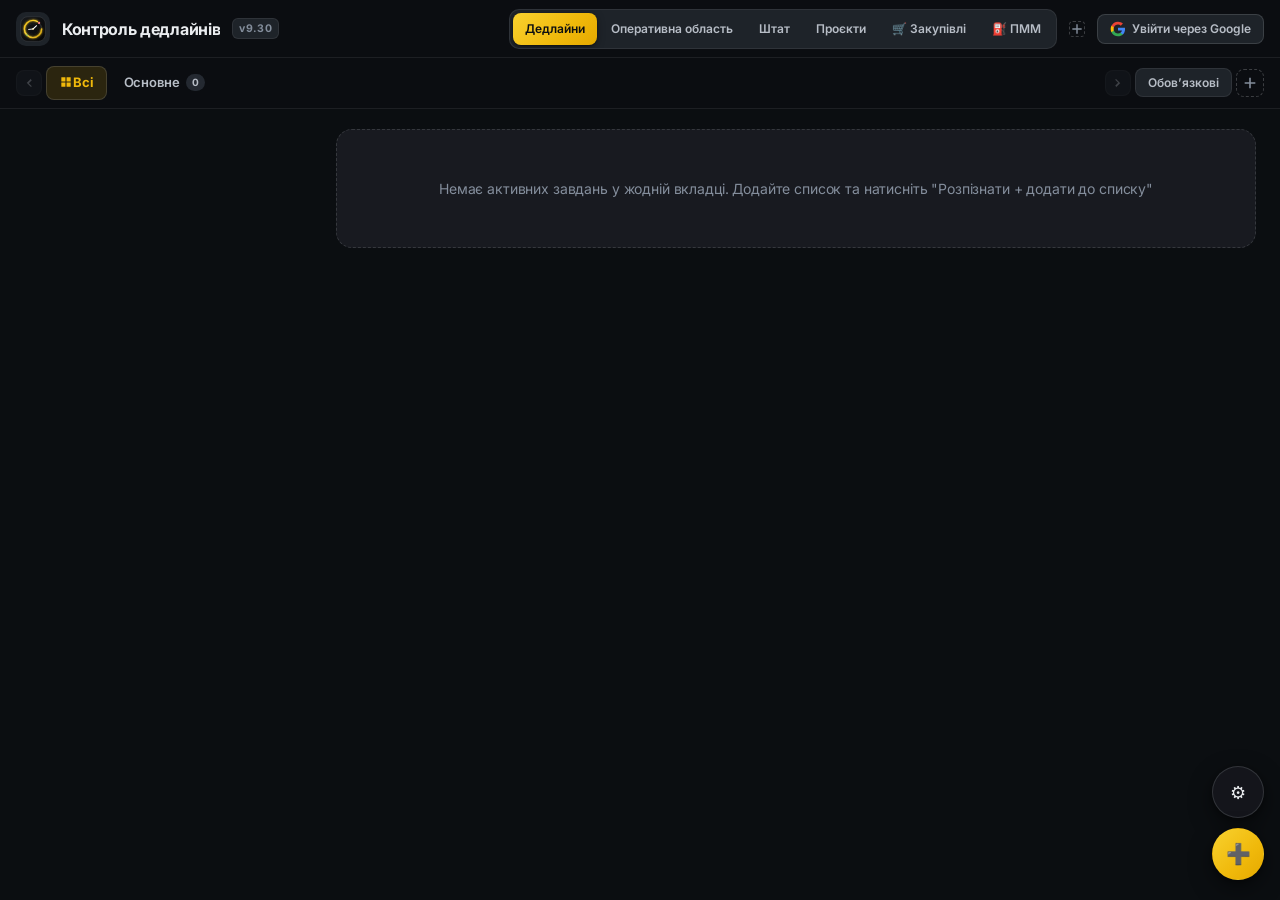
==== commit cd32861a: "fix" ====
--- a/index.html
+++ b/index.html
@@ -17,7 +17,7 @@
 <!-- Етап 5: legacy script.js видалено — вся логіка портована в src/modules/ -->
 
 
-  <script type="module" crossorigin src="./assets/index-CSpo7Oab.js"></script>
+  <script type="module" crossorigin src="./assets/index-CHKU3FAQ.js"></script>
   <link rel="modulepreload" crossorigin href="./assets/react-_SDClmCM.js">
   <link rel="stylesheet" crossorigin href="./assets/index-CvHYXDvx.css">
 </head>
